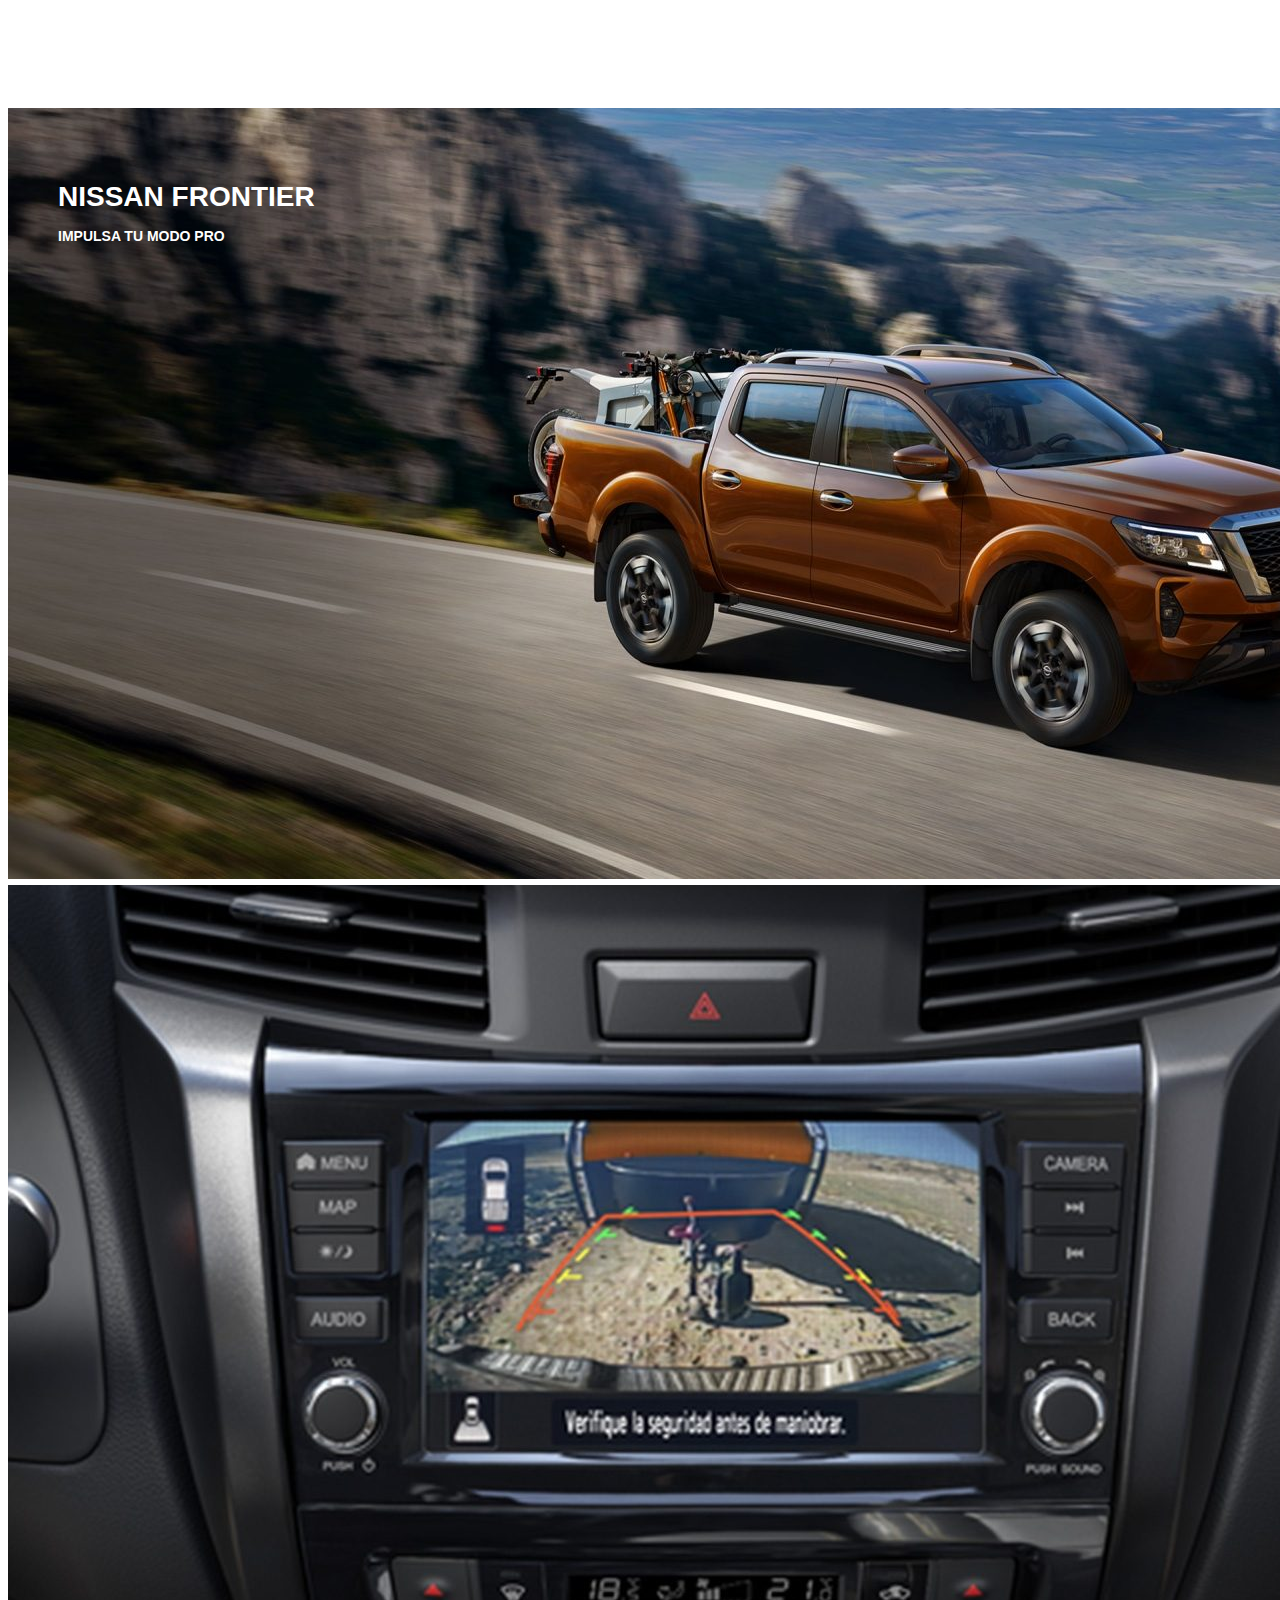
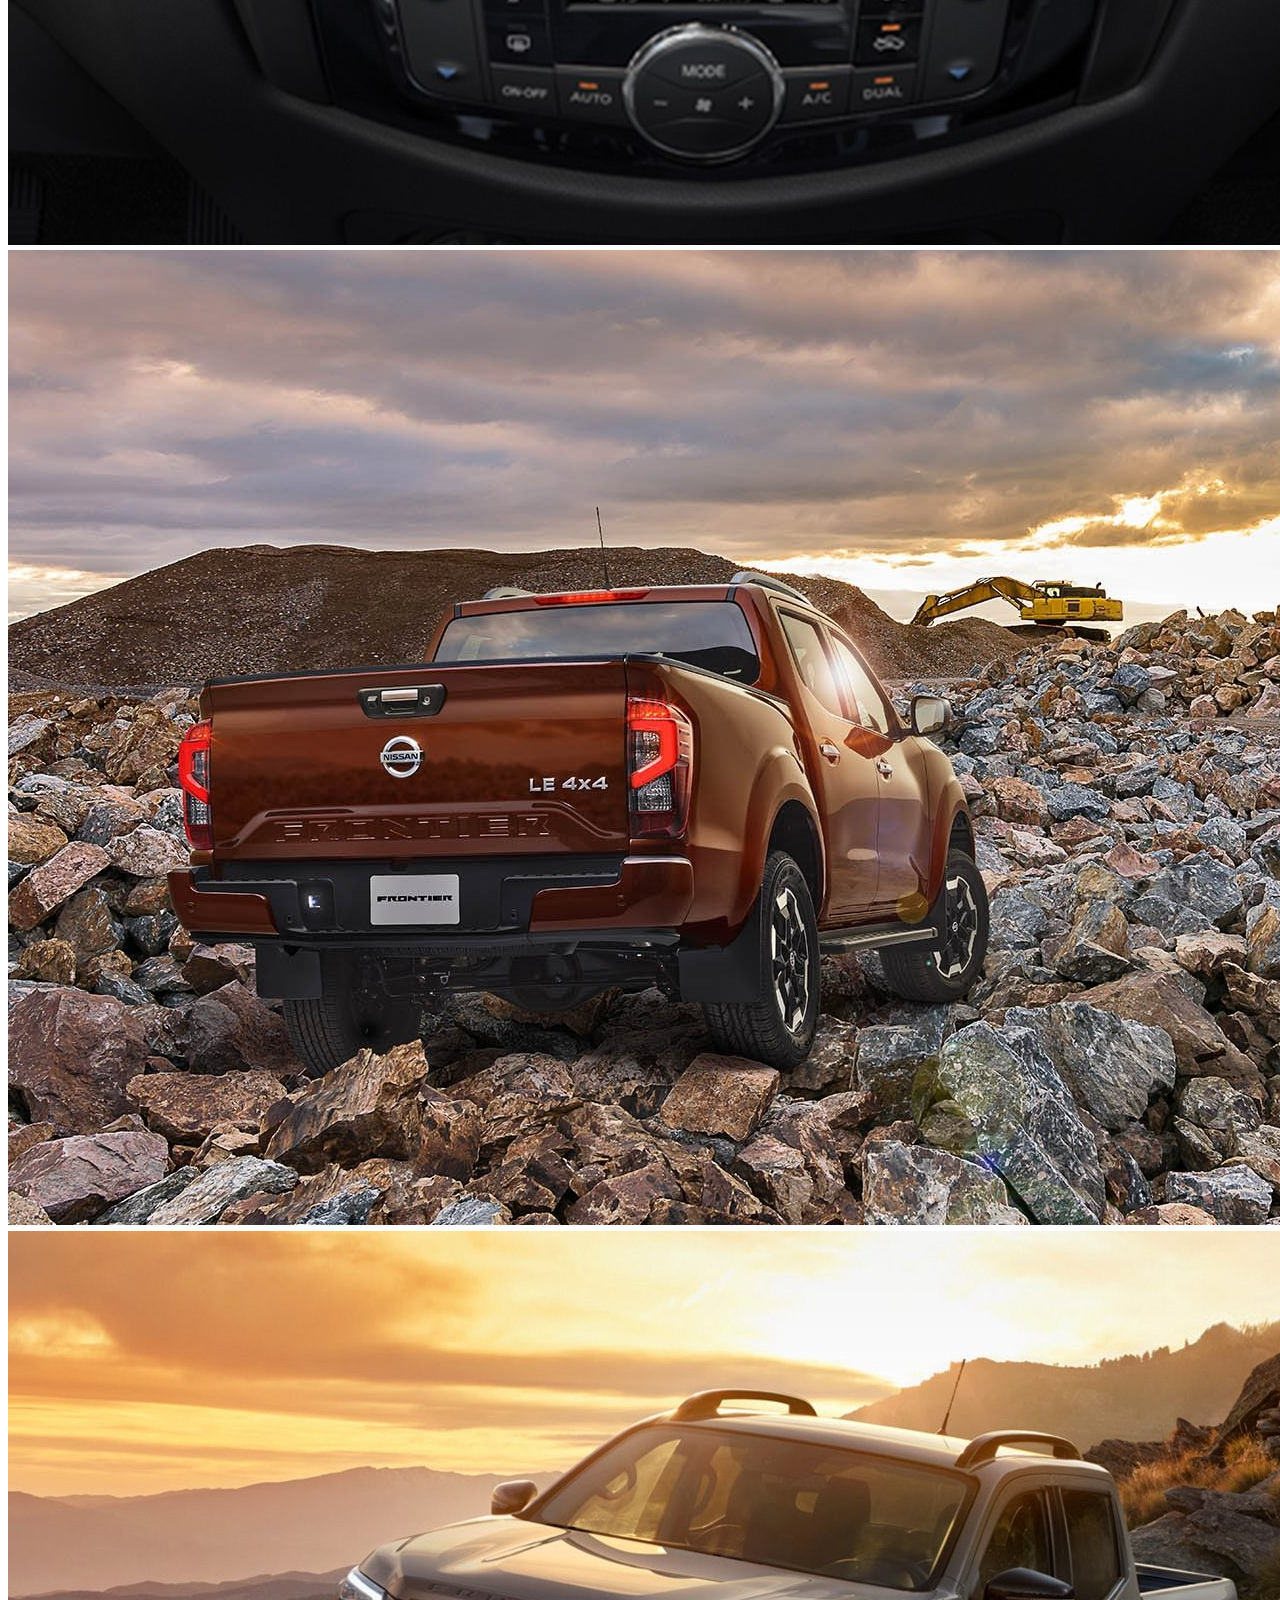
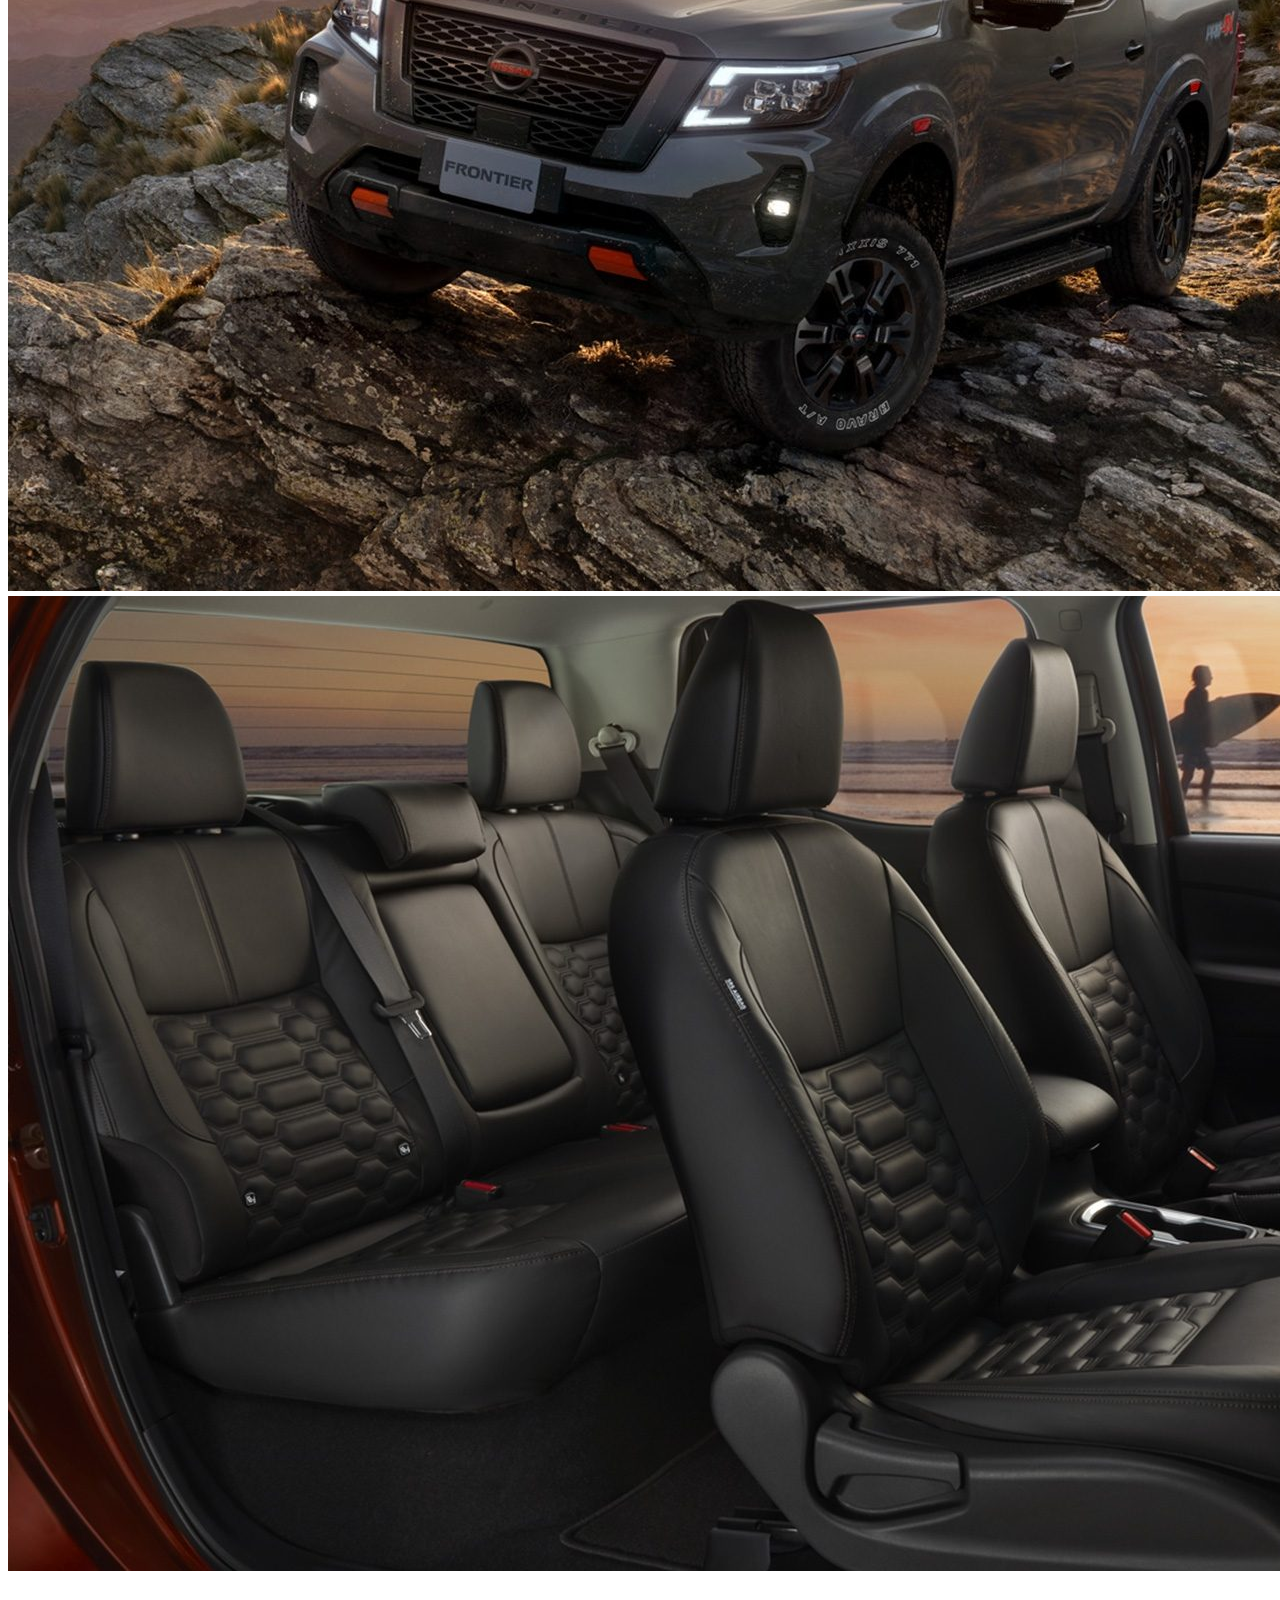
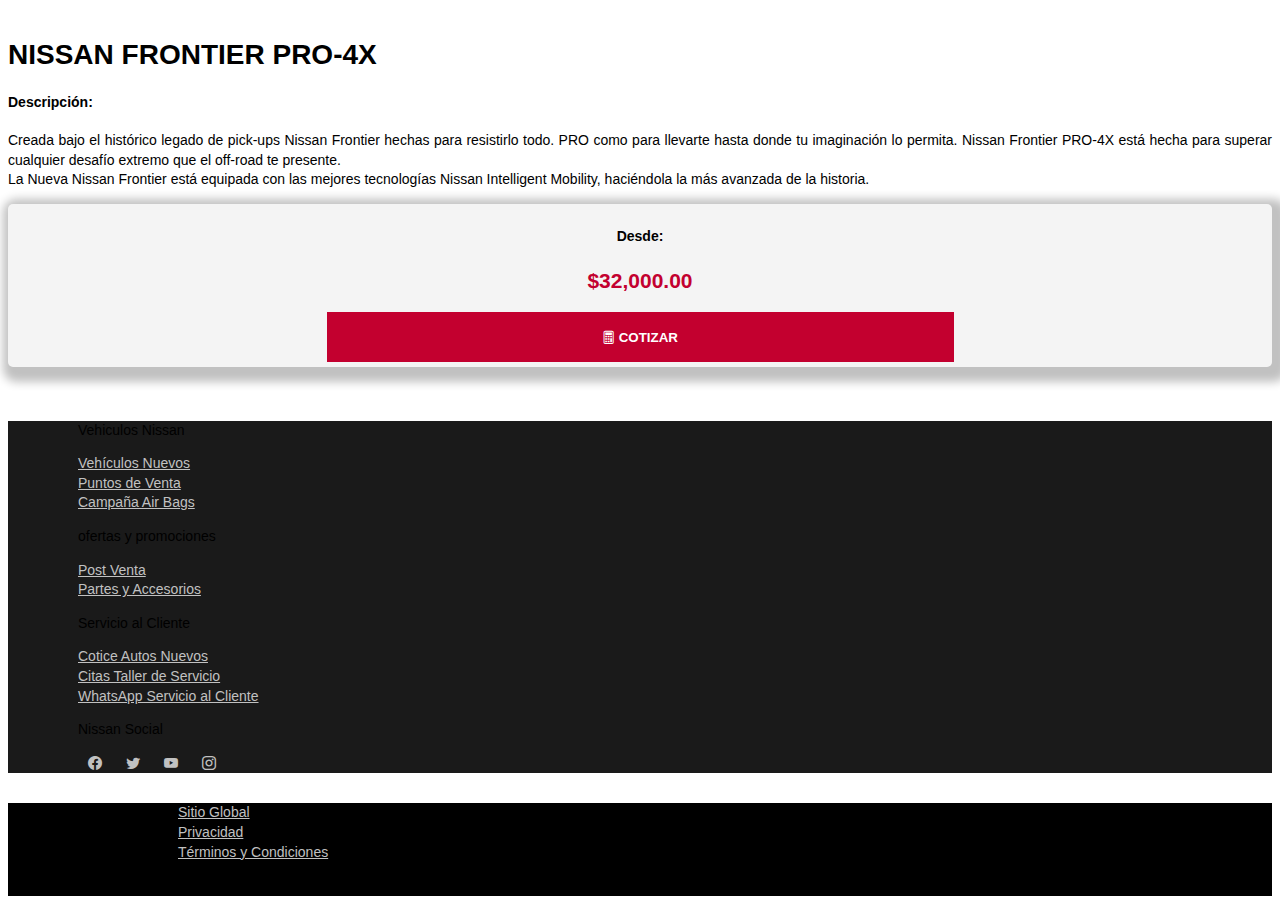
==== detalle.html @ 0bf2ce56 "actualizar diseño" ====
<!DOCTYPE html>
<html lang="en">
<head>
    <meta charset="UTF-8">
    <meta http-equiv="X-UA-Compatible" content="IE=edge">
    <meta name="viewport" content="width=device-width, initial-scale=1.0">
    <!--AGREGANDO BOOTSTRAP 5.2-->
    <link href="https://cdn.jsdelivr.net/npm/bootstrap@5.2.0/dist/css/bootstrap.min.css" rel="stylesheet" integrity="sha384-gH2yIJqKdNHPEq0n4Mqa/HGKIhSkIHeL5AyhkYV8i59U5AR6csBvApHHNl/vI1Bx" crossorigin="anonymous">
    <script src="https://cdn.jsdelivr.net/npm/@popperjs/core@2.11.5/dist/umd/popper.min.js" integrity="sha384-Xe+8cL9oJa6tN/veChSP7q+mnSPaj5Bcu9mPX5F5xIGE0DVittaqT5lorf0EI7Vk" crossorigin="anonymous"></script>
    <script src="https://cdn.jsdelivr.net/npm/bootstrap@5.2.0/dist/js/bootstrap.min.js" integrity="sha384-ODmDIVzN+pFdexxHEHFBQH3/9/vQ9uori45z4JjnFsRydbmQbmL5t1tQ0culUzyK" crossorigin="anonymous"></script>    
    <!--AGREGANDO REFERENCIA A LOS ÍCONOS DE BOOTSTRAP-->
    <link rel="stylesheet" href="https://cdn.jsdelivr.net/npm/bootstrap-icons@1.9.1/font/bootstrap-icons.css">
    <!--AGREGANDO REFERENCIA AL CSS INTERNO-->
    <link rel="stylesheet" href="styles/style.css">
    <!-- TÍTULO DE LA PÁGINA-->
    <title>Venta de Vehículos</title>
</head>
<body>
    <!--NAVBAR VA AQUÍ-->

    <!--INICIO PAGINA DETALLE-->
    <div class="container">
        <div class="imagen">
            <div class="">
                <div class="img-contenedor">
                <img src="img/item/nissan-1.jpg" class="img-fluid">
                    <div class="texto-encima"><h1>NISSAN FRONTIER</h1></div>
                    <div class="sub-texto-encima"><h4></h4><strong>IMPULSA TU MODO PRO</strong></div>            
                </div>
                <div class="row thumbnail">
                    <div class="col-xl-3 col-md-4 col-sm-12">
                        <img src="img/item/nissan-2.jpg"
                             class="img-fluid">
                    </div>
                    <div class="col-xl-3 col-md-4 col-sm-12">
                        <img src="img/item/nissan-3.jpg"
                             class="img-fluid">
                    </div>
                    <div class="col-xl-3 col-md-4 col-sm-12">
                        <img src="img/item/nissan-4.jpg"
                             class="img-fluid">
                    </div>
                    <div class="col-xl-3 col-md-4 col-sm-12">
                        <img src="img/item/nissan-5.jpg"
                             class="img-fluid">
                    </div>
                </div>
            </div>
        </div>
        <br>
        <br>
        <div class="row">
            <div class="descripcion col-md-9 col-sm-12">
                <h1>NISSAN FRONTIER PRO-4X</h1>
                <h4>Descripción:</h4>
                <p>Creada bajo el histórico legado de pick-ups Nissan Frontier hechas para resistirlo todo. PRO como para llevarte hasta donde 
                    tu imaginación lo permita. Nissan Frontier PRO-4X está hecha para superar cualquier desafío extremo que el off-road te presente.
                    <br>
                    La Nueva Nissan Frontier está equipada con las mejores tecnologías Nissan Intelligent Mobility, haciéndola la más avanzada de la historia.
                </p>
            </div>
            <div class="precio col-md-3 col-sm-12">
                <div class="card">
                    <h4>Desde:</h4>
                    <h2><strong>$32,000.00</strong></h2>
                    <div class="cotizar">
                        <button>
                            <i class="bi bi-calculator"></i>
                            <strong><a href="">COTIZAR</a> </strong>                            
                        </button>
                        
                    </div>
                </div>
            </div>
        </div>  
        <br>
        <br>  



















    </div>   
    <!--FIN PAGINA DETALLE-->


      <!-- FOOTER VA AQUI -->
      <div class="container-fluid text-white footer">
        <div class="row pt-3 sub-footer text-center">
          <!-- vehiculos nissan -->
          <div class="col-xs-12 col-md-6 col-lg-3">
            <p class="h5 mb-4 text-uppercase">Vehiculos Nissan</p>
            <div class="mb-3">
              <a href="#" class="text-decoration-none">Vehículos Nuevos</a>
            </div>
            <div class="mb-3">
              <a href="#" class="text-decoration-none">Puntos de Venta</a>
            </div>
            <div class="mb-3">
              <a href="#" class="text-decoration-none">Campaña Air Bags</a>
            </div>
          </div>
          <!-- ofertas y promociones -->
          <div class="col-xs-12 col-md-6 col-lg-3">
            <p class="h5 mb-4 text-uppercase">ofertas y promociones</p>
            <div class="mb-3">
              <a href="#" class="text-decoration-none">Post Venta</a>
            </div>
            <div class="mb-3">
              <a href="#" class="text-decoration-none">Partes y Accesorios</a>
            </div>
          </div>
          <!-- servicio al cliente -->
          <div class="col-xs-12 col-md-6 col-lg-3">
            <p class="h5 mb-4 text-uppercase">Servicio al Cliente</p>
            <div class="mb-3">
              <a href="#" class="text-decoration-none">Cotice Autos Nuevos</a>
            </div>
            <div class="mb-3">
              <a href="#" class="text-decoration-none">Citas Taller de Servicio</a>
            </div>
            <div class="mb-3">
              <a href="#" class="text-decoration-none">WhatsApp Servicio al Cliente</a>
            </div>
          </div>
          <!-- nissan social -->
          <div class="col-xs-12 col-md-6 col-lg-3">
            <p class="h5 mb-4 text-uppercase">Nissan Social</p>
            <div class="icons">
              <a href="#" class="bi bi-facebook"></a>
              <a href="#" class="bi bi-twitter"></a>
              <a href="#" class="bi bi-youtube"></a>
              <a href="#" class="bi bi-instagram"></a>
            </div>
          </div>
        </div>
        <!-- final negro del footer -->
        <div class="sp-footer pt-3">
          <div class="row">
            <div class="col-xs-12 col-md-6">
              <a href="#" class="text-start text-decoration-none">Sitio Global</a>
            </div>
              <div class="col-xs-12 col-md-3 col-lg-2">
                <a href="#" class="text-decoration-none">Privacidad</a>
              </div>
              <div class="col-xs-12 col-md-3 col-lg-2">
                <a href="#" class="text-decoration-none">Términos y Condiciones</a>
              </div>
              <div class="col-xs-12 col-md-3 col-lg-2">
                <p class="copyright-text">© Nissan 2022</p>
              </div>
          </div>
        </div>
      </div>
</body>
</html>
---- styles/style.css ----
*,*:before,*:after {
	box-sizing: border-box;
}

:after {
	content: "";
}

body {
  padding: 100px 0 0 0;
	font-family: 'Montserrat', sans-serif;
	font-size: 14px;
  line-height:1.4;
	display: flex;
	flex-direction: column;
	min-height: 100vh;
}

nav {
    float: left;
	position: relative;
	top: 0;
    left: 0;
	background: transparent;
}

nav ul {
    list-style: none;
	text-align: center;
}

nav ul li {
	position: relative;
    width: 70px;
    cursor: pointer;
	background: #eeeeee;
    color: #c3002f;
	text-transform: uppercase;
	transition:all .4s ease-out;
}

nav ul li:after {
	position: absolute;
	background: #c3002f;
	color: white;
	top:0;
	left: 70px;
	width: 70px; height: 100%;
    opacity:.5;
    transform: perspective(400px) rotateY(90deg);
	transform-origin: 0 100%;
	transition:all .4s ease-out;
}

nav ul li:nth-child(1):after { 
	content: "Mensaje";
	line-height: 88px;
}
nav ul li:nth-child(2):after { 
	content: "Cotice";
	line-height: 88px;
}
nav ul li:nth-child(3):after { 
	content: "Soporte";
	line-height: 85px;
}
nav ul li:nth-child(4):after { 
	content: "Video";
	line-height: 70px;
}

nav ul li:hover {
	transform: translateX(-70px);
}

nav ul li:hover:after {
  opacity: 1;
	transform: perspective(400px) rotateY(0deg) scale(1) ;
}


nav ul li > div {
	display: inline-block;
	padding: 25px 0;
	background: transparent;
}

nav ul li div { position: relative; }

.menuflotante{
    padding-left: 0;
}

/* Footer */

a {
	color: #C1C1C1;
}

a:hover {
	text-decoration: underline !important;
	color: white;
}

.footer {
	margin-top: auto;
	padding-left: 0;
	padding-right: 0;
}

.sub-footer {
	background-color: #1A1A1A;
	padding-left: 70px;
	padding-right: 70px;
	margin: auto;
}

.sp-footer {
	background-color: black;
	padding-left: 170px;
	padding-right: 70px;
	margin: 0px;
}

.bi-facebook, .bi-twitter, .bi-youtube, .bi-instagram {
	margin: 0 10px;
}

.icons {
	margin-bottom: 30px;
}

.carousel-mail{
	width: 100%;
}

.slide{
	width: 100%;
}

.imgCarousel{
	width: 100%;
	height: 750px;
}

.miniatura{
	width: 100px !important;
}
.img-fluid{
	
}

.img-contenedor{
    position: relative;
    display: inline-block;
    text-align: left;
}
.texto-encima{
    position: absolute;
	color: #fff;
    top: 50px;
    left: 50px;
}

.sub-texto-encima{
	position: absolute;
	color: #fff;
    top: 100px;
    left: 50px;
}

p{
	text-align: justify;
}

.precio{
	
	text-align: center;
}

.card{
	padding: 5px;
	width: 100%;
	height: 100%;
	border: #f4f4f4 2px;
	border-radius: 5px;
	text-align: center;
	background-color: #f4f4f4;
	box-shadow: 5px 5px 10px 10px #C1C1C1;
}

.card h2{
	color: #c3002f;
}

.card button{
	width: 50%;
	height: 50px;
	border: none;
	background-color: #c3002f;
	color: #fff;
}
.cotizar{
	text-align: center;
}

.card button:hover{
	background-color: #c3002edf;
	text-decoration: none;
	box-shadow: 7px  #c3002f;
	
}

.cotizar a{
	color: #fff;
	text-decoration: none;
}
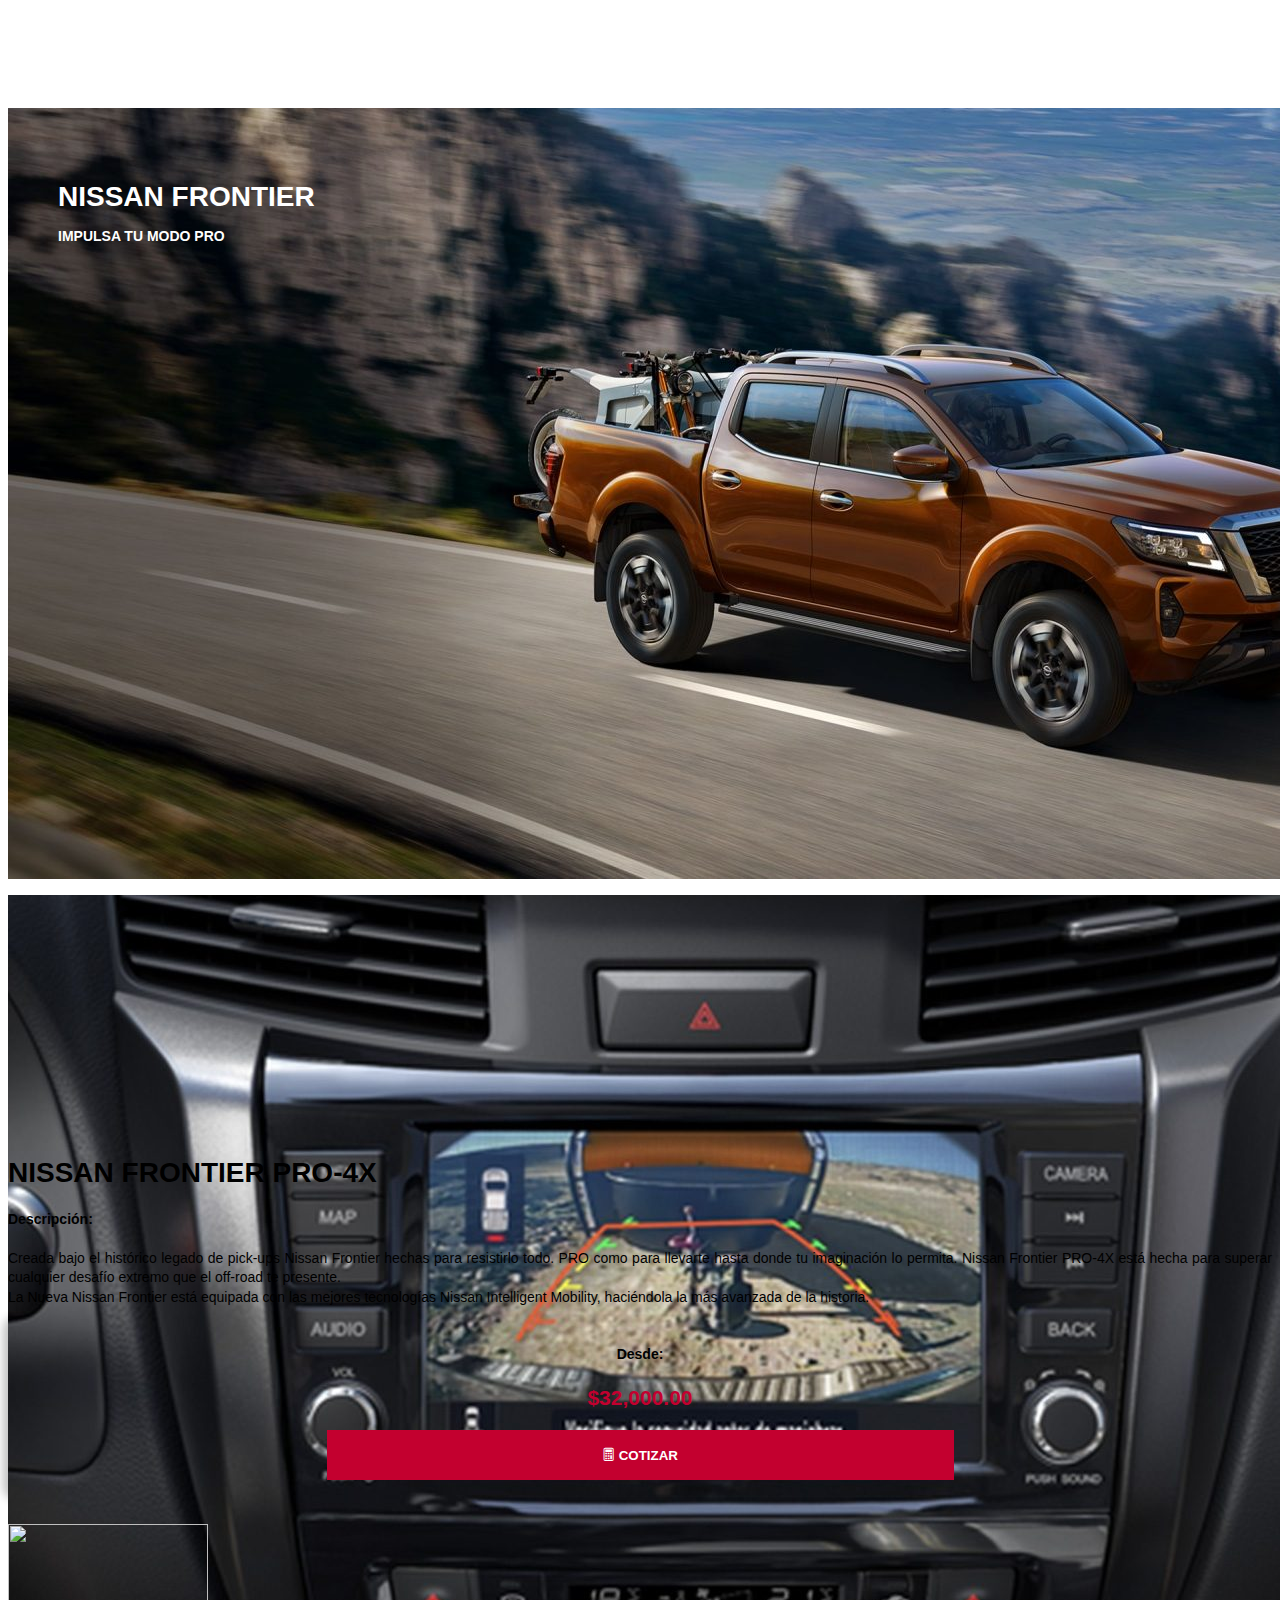
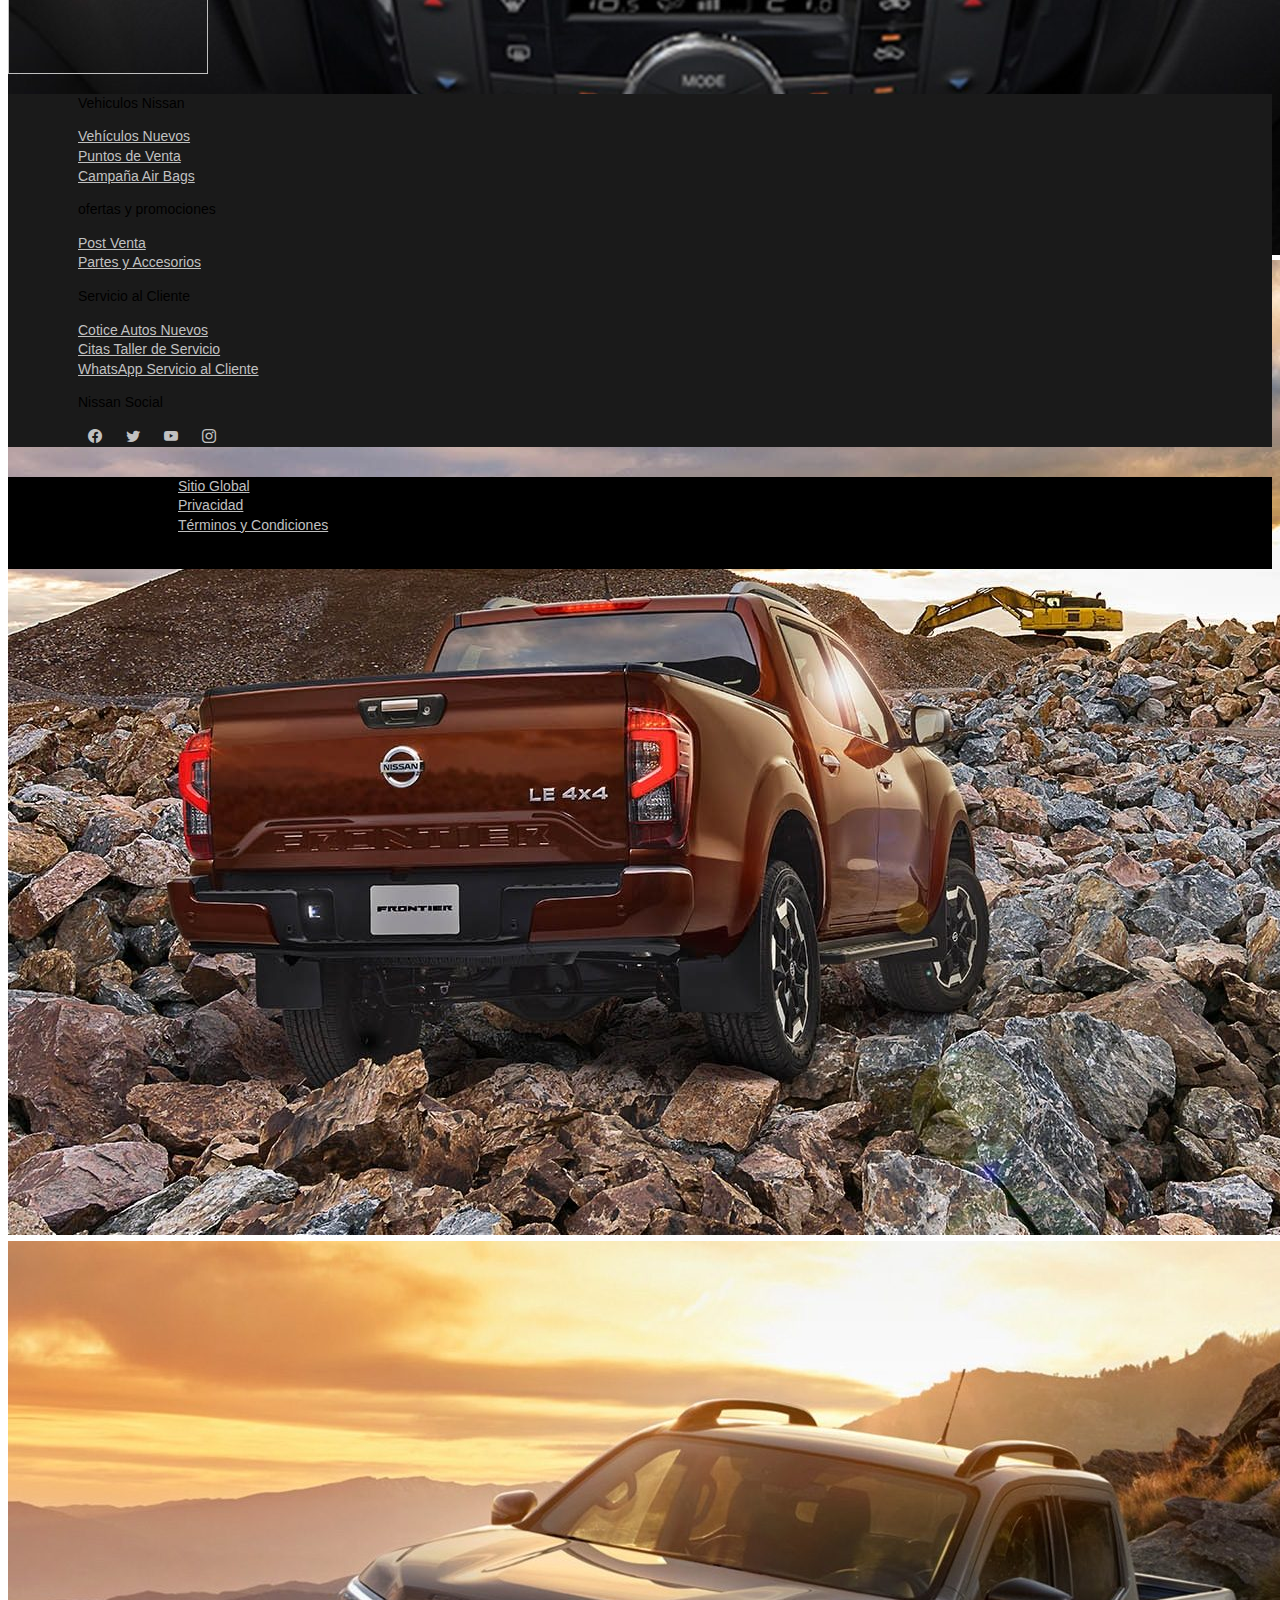
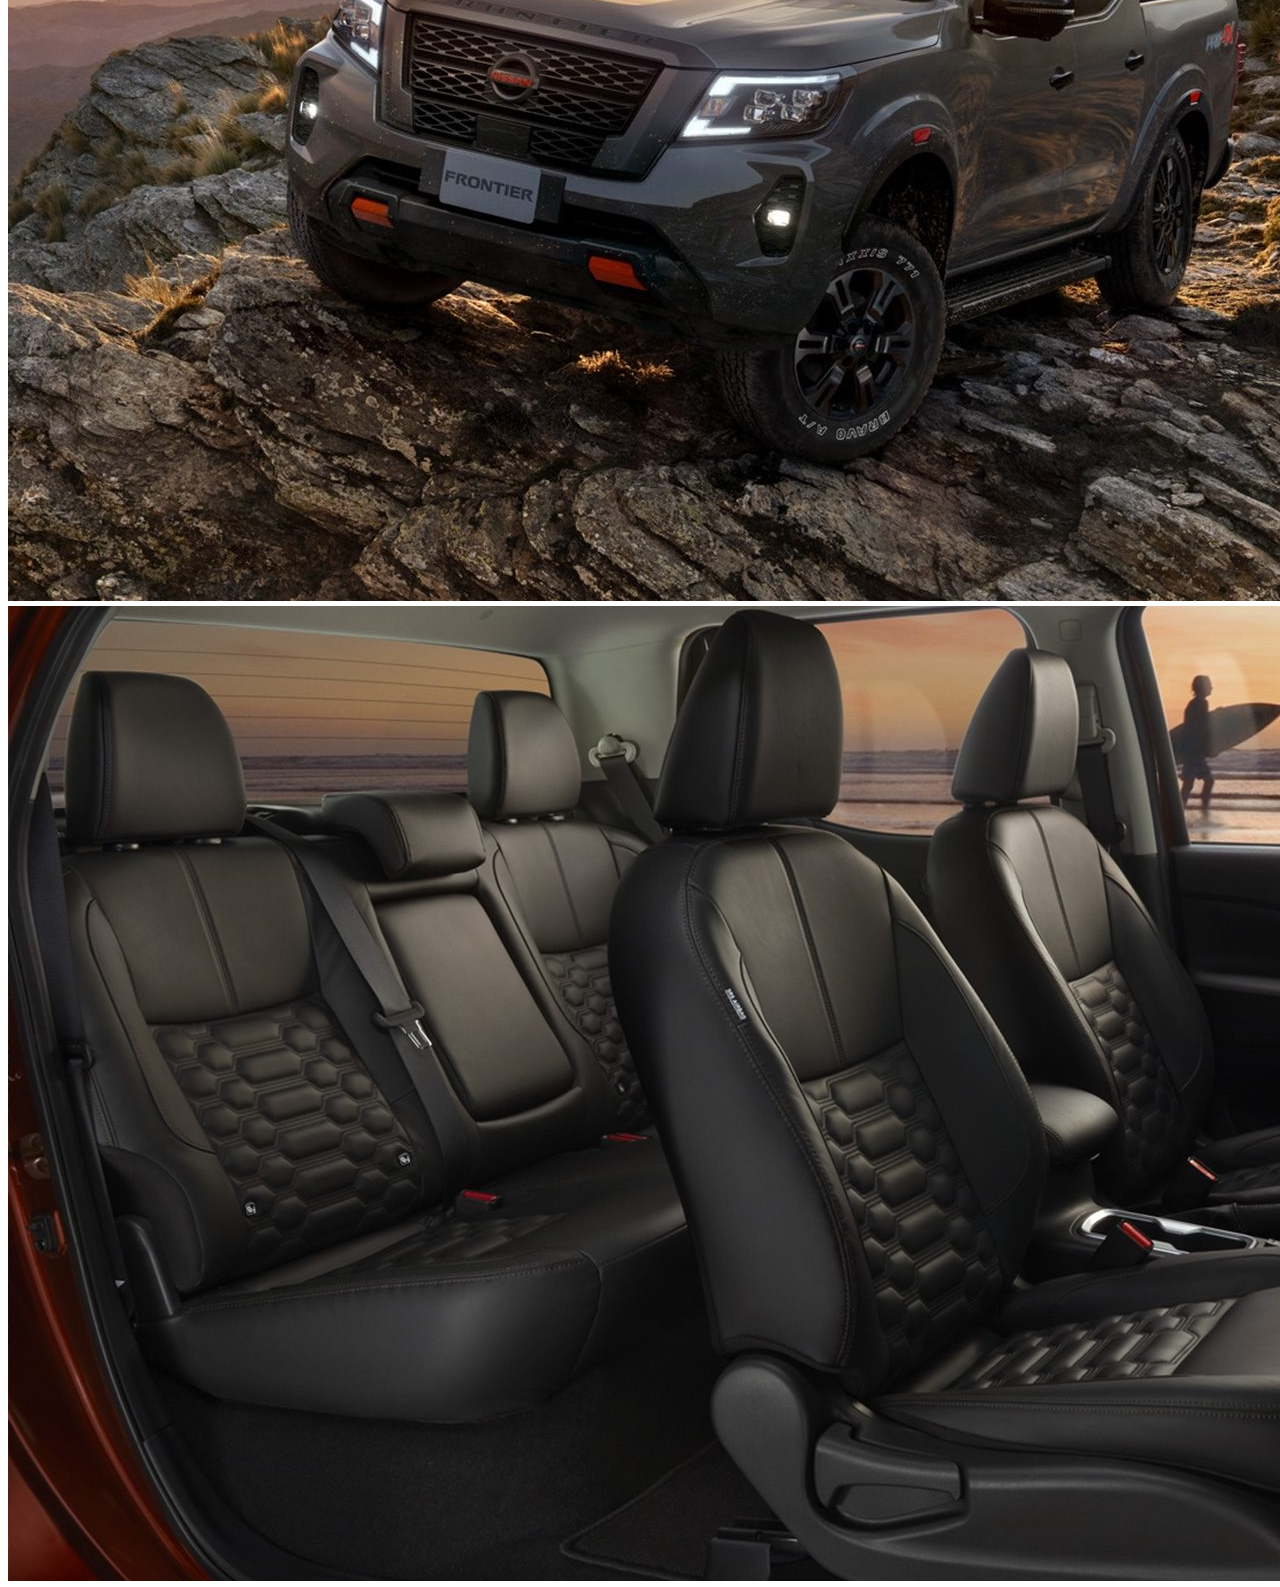
==== commit d54bb0e5: "agregar estilos" ====
--- a/detalle.html
+++ b/detalle.html
@@ -13,7 +13,7 @@
     <!--AGREGANDO REFERENCIA AL CSS INTERNO-->
     <link rel="stylesheet" href="styles/style.css">
     <!-- TÍTULO DE LA PÁGINA-->
-    <title>Venta de Vehículos</title>
+    <title>NISSAN FRONTIER PRO</title>
 </head>
 <body>
     <!--NAVBAR VA AQUÍ-->
@@ -23,26 +23,22 @@
         <div class="imagen">
             <div class="">
                 <div class="img-contenedor">
-                <img src="img/item/nissan-1.jpg" class="img-fluid">
+                <img id="imgPrin" src="img/item/nissan-1.jpg" class="img-fluid">
                     <div class="texto-encima"><h1>NISSAN FRONTIER</h1></div>
                     <div class="sub-texto-encima"><h4></h4><strong>IMPULSA TU MODO PRO</strong></div>            
                 </div>
                 <div class="row thumbnail">
-                    <div class="col-xl-3 col-md-4 col-sm-12">
-                        <img src="img/item/nissan-2.jpg"
-                             class="img-fluid">
+                    <div class="col-xl-3 col-md-4 col-sm-12 ">
+                        <img src="img/item/nissan-2.jpg" class="img-fluid imgSec" >
                     </div>
-                    <div class="col-xl-3 col-md-4 col-sm-12">
-                        <img src="img/item/nissan-3.jpg"
-                             class="img-fluid">
+                    <div class="col-xl-3 col-md-4 col-sm-12 ">
+                        <img src="img/item/nissan-3.jpg" class="img-fluid imgSec">
                     </div>
-                    <div class="col-xl-3 col-md-4 col-sm-12">
-                        <img src="img/item/nissan-4.jpg"
-                             class="img-fluid">
+                    <div class="col-xl-3 col-md-4 col-sm-12 ">
+                        <img src="img/item/nissan-4.jpg" class="img-fluid imgSec">
                     </div>
-                    <div class="col-xl-3 col-md-4 col-sm-12">
-                        <img src="img/item/nissan-5.jpg"
-                             class="img-fluid">
+                    <div class="col-xl-3 col-md-4 col-sm-12 ">
+                        <img src="img/item/nissan-5.jpg" class="img-fluid imgSec">
                     </div>
                 </div>
             </div>
@@ -76,6 +72,18 @@
         <br>
         <br>  
 
+        <div>
+          <img height="150px" width="200px" src="https://images.unsplash.com/photo-1653398597887-5005619e8cdc?ixlib=rb-1.2.1&raw_url=true&q=80&fm=jpg&crop=entropy&cs=tinysrgb&ixid=MnwxMjA3fDB8MHxwaG90by1wYWdlfHx8fGVufDB8fHx8&auto=format&fit=crop&w=774" alt="" class="home">
+        </div>
+      <script src="https://code.jquery.com/jquery-3.1.0.js"></script>
+      <script  type='text/javascript'>
+      $(document).ready(function(){
+          $(".home").hover(
+              function() {$(this).attr("src","https://images.unsplash.com/photo-1653398597364-c63c01f261cc?crop=entropy&cs=tinysrgb&fm=jpg&ixlib=rb-1.2.1&q=80&raw_url=true&ixid=MnwxMjA3fDB8MHxwaG90by1wYWdlfHx8fGVufDB8fHx8&auto=format&fit=crop&w=774");},
+              function() {$(this).attr("src","https://images.unsplash.com/photo-1653398597887-5005619e8cdc?ixlib=rb-1.2.1&raw_url=true&q=80&fm=jpg&crop=entropy&cs=tinysrgb&ixid=MnwxMjA3fDB8MHxwaG90by1wYWdlfHx8fGVufDB8fHx8&auto=format&fit=crop&w=774");
+          });
+      });
+      </script>
 
 
 
--- a/styles/style.css
+++ b/styles/style.css
@@ -216,3 +216,20 @@
 	text-decoration: none;
 }
 
+.card:hover{
+	background-color: #f4f4f4;
+	box-shadow: 3px 3px 10px 10px #C1C1C1;
+}
+
+.thumbnail{
+	margin-top: 10px;
+}
+
+.imgSec:hover{
+	border: #c3002f solid 2px;
+	box-shadow: 0px 0px 2px 2px #c3002f;	
+}
+
+.thumbnail{
+	height: 200px;
+}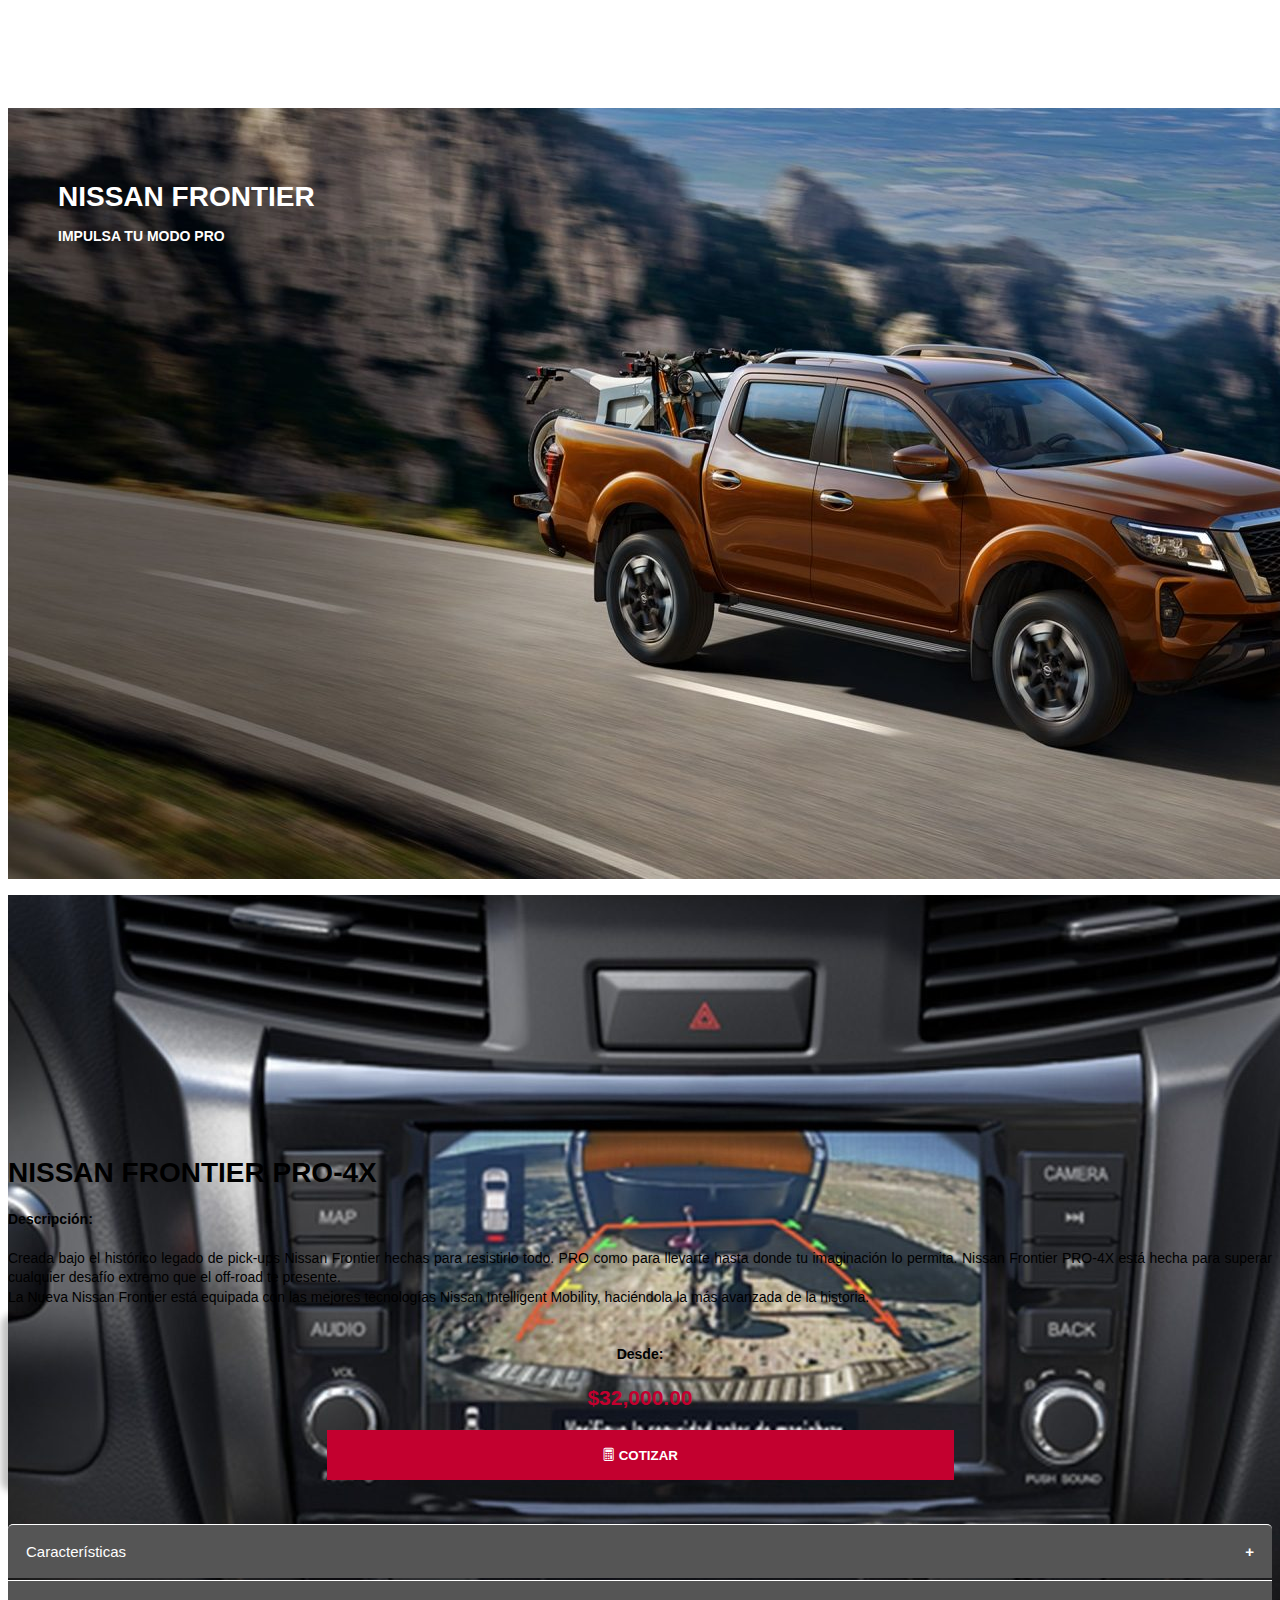
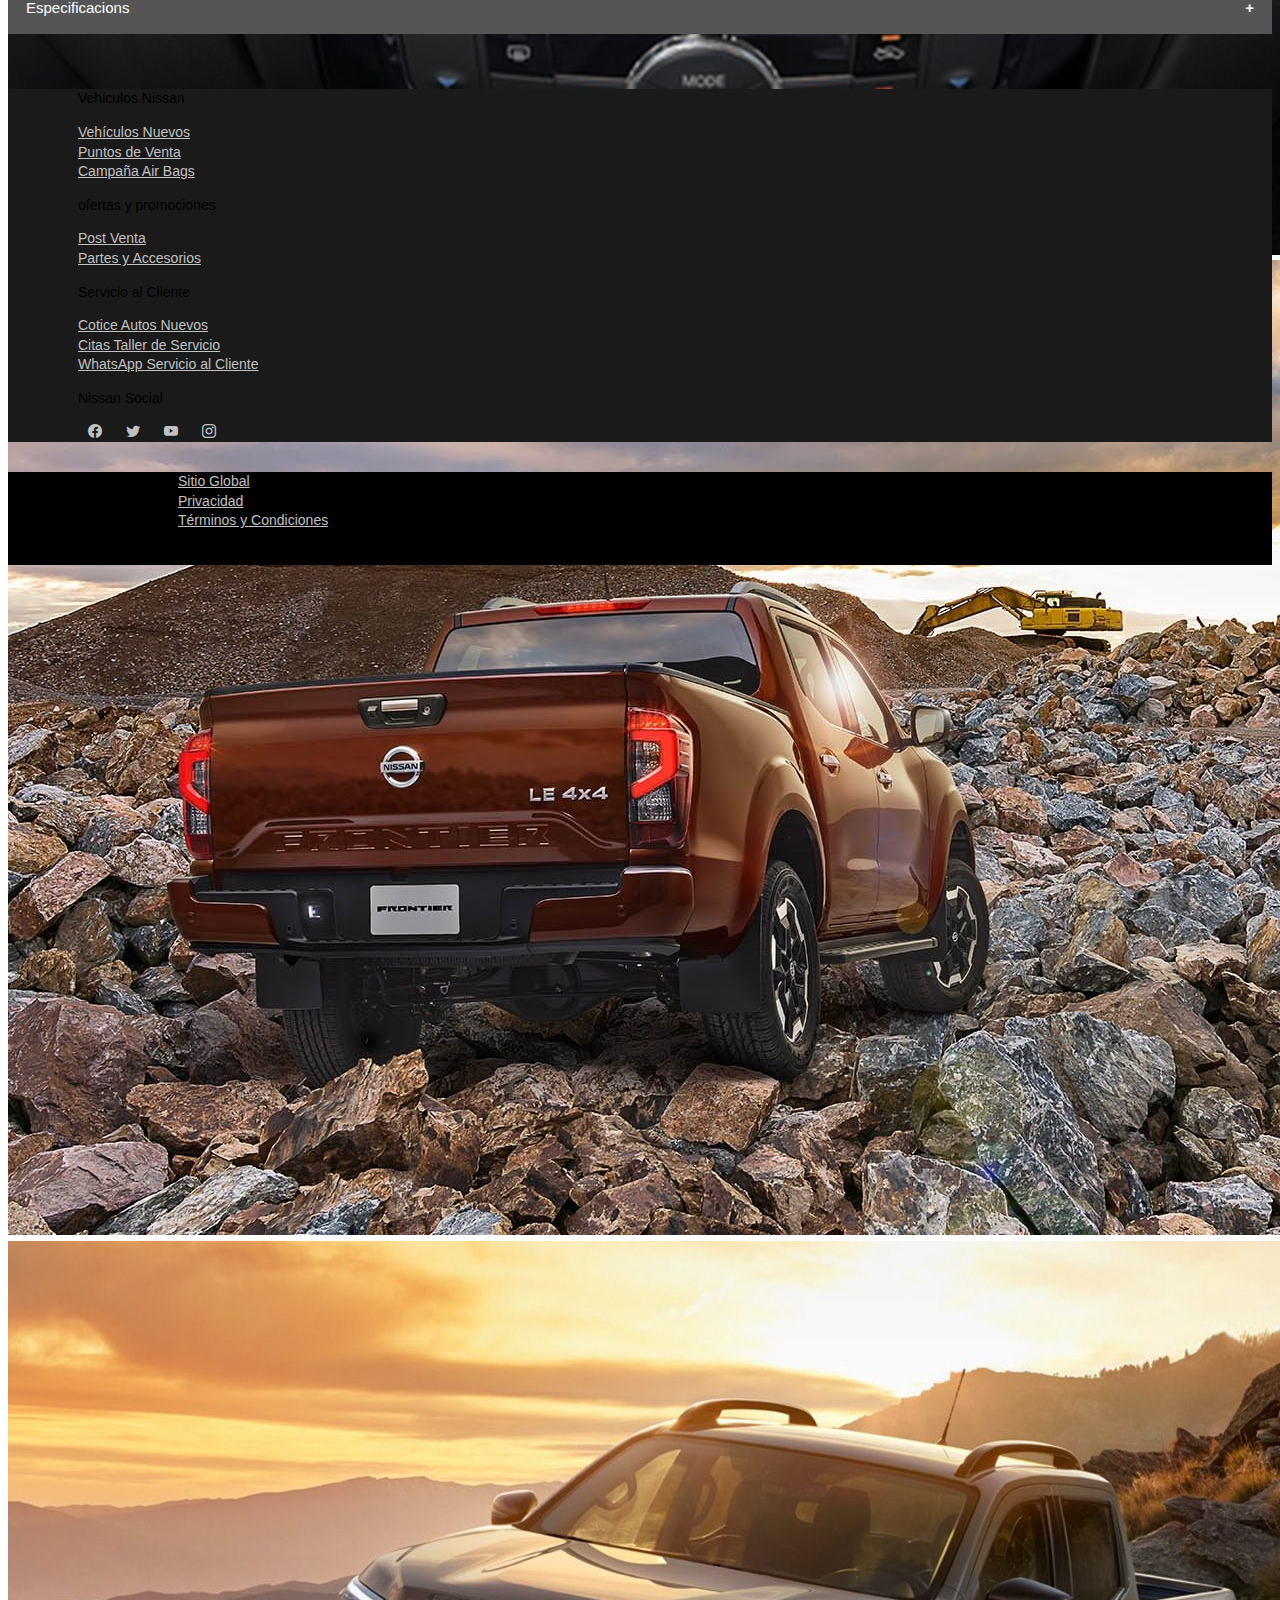
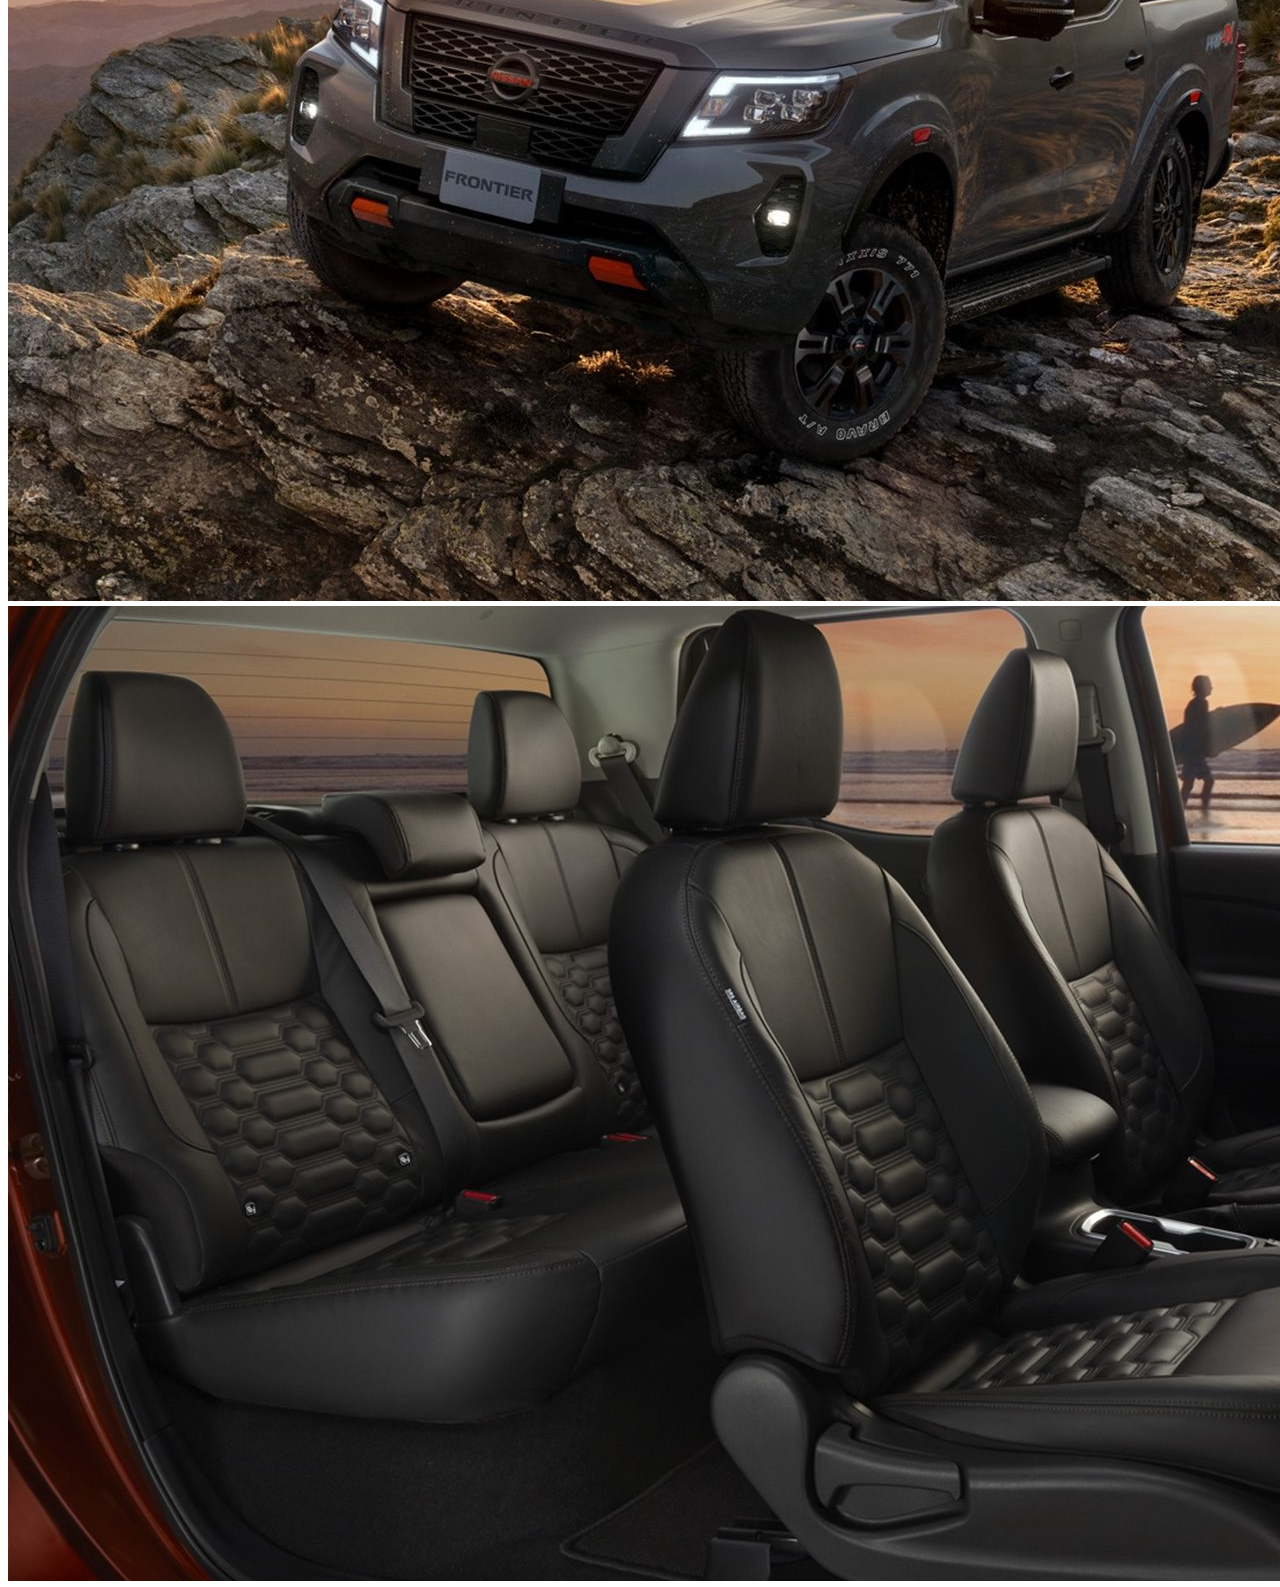
==== commit 4180827e: "version final 1-pendiente cambiar imagenes dinámicamente" ====
--- a/detalle.html
+++ b/detalle.html
@@ -20,58 +20,215 @@
 
     <!--INICIO PAGINA DETALLE-->
     <div class="container">
-        <div class="imagen">
+
+        <div class="seccionImg">
             <div class="">
-                <div class="img-contenedor">
-                <img id="imgPrin" src="img/item/nissan-1.jpg" class="img-fluid">
-                    <div class="texto-encima"><h1>NISSAN FRONTIER</h1></div>
-                    <div class="sub-texto-encima"><h4></h4><strong>IMPULSA TU MODO PRO</strong></div>            
+                
+                    <div class="img-contenedor">
+                    <img id="imgPrin" src="img/item/nissan-1.jpg" class="img-fluid">
+                        <div class="texto-encima"><h1>NISSAN FRONTIER</h1></div>
+                        <div class="sub-texto-encima"><h4></h4><strong>IMPULSA TU MODO PRO</strong></div>            
+                    </div>
+                    <div class="row thumbnail">
+                        <div class="col-md-3 col-sm-12 ">
+                            <img src="img/item/nissan-2.jpg" class="img-fluid imgSec" >
+                        </div>
+                        <div class="col-md-3 col-sm-12 ">
+                            <img src="img/item/nissan-3.jpg" class="img-fluid imgSec">
+                        </div>
+                        <div class="col-md-3 col-sm-12 ">
+                            <img src="img/item/nissan-4.jpg" class="img-fluid imgSec">
+                        </div>
+                        <div class="col-md-3 col-sm-12 ">
+                            <img src="img/item/nissan-5.jpg" class="img-fluid imgSec">
+                        </div>
+                    </div>
+                
+            </div>
+            <br>
+            <br>
+            <div class="row">
+                <div class="descripcion col-md-9 col-sm-12">
+                    <h1>NISSAN FRONTIER PRO-4X</h1>
+                    <h4>Descripción:</h4>
+                    <p>Creada bajo el histórico legado de pick-ups Nissan Frontier hechas para resistirlo todo. PRO como para llevarte hasta donde 
+                        tu imaginación lo permita. Nissan Frontier PRO-4X está hecha para superar cualquier desafío extremo que el off-road te presente.
+                        <br>
+                        La Nueva Nissan Frontier está equipada con las mejores tecnologías Nissan Intelligent Mobility, haciéndola la más avanzada de la historia.
+                    </p>
                 </div>
-                <div class="row thumbnail">
-                    <div class="col-xl-3 col-md-4 col-sm-12 ">
-                        <img src="img/item/nissan-2.jpg" class="img-fluid imgSec" >
-                    </div>
-                    <div class="col-xl-3 col-md-4 col-sm-12 ">
-                        <img src="img/item/nissan-3.jpg" class="img-fluid imgSec">
-                    </div>
-                    <div class="col-xl-3 col-md-4 col-sm-12 ">
-                        <img src="img/item/nissan-4.jpg" class="img-fluid imgSec">
-                    </div>
-                    <div class="col-xl-3 col-md-4 col-sm-12 ">
-                        <img src="img/item/nissan-5.jpg" class="img-fluid imgSec">
+                <div class="precio col-md-3 col-sm-12">
+                    <div class="card">
+                        <h4>Desde:</h4>
+                        <h2><strong>$32,000.00</strong></h2>
+                        <div class="cotizar">
+                            <button>
+                                <i class="bi bi-calculator"></i>
+                                <strong><a href="">COTIZAR</a> </strong>                            
+                            </button>
+                            
+                        </div>
                     </div>
                 </div>
-            </div>
-        </div>
-        <br>
-        <br>
-        <div class="row">
-            <div class="descripcion col-md-9 col-sm-12">
-                <h1>NISSAN FRONTIER PRO-4X</h1>
-                <h4>Descripción:</h4>
-                <p>Creada bajo el histórico legado de pick-ups Nissan Frontier hechas para resistirlo todo. PRO como para llevarte hasta donde 
-                    tu imaginación lo permita. Nissan Frontier PRO-4X está hecha para superar cualquier desafío extremo que el off-road te presente.
-                    <br>
-                    La Nueva Nissan Frontier está equipada con las mejores tecnologías Nissan Intelligent Mobility, haciéndola la más avanzada de la historia.
-                </p>
-            </div>
-            <div class="precio col-md-3 col-sm-12">
-                <div class="card">
-                    <h4>Desde:</h4>
-                    <h2><strong>$32,000.00</strong></h2>
-                    <div class="cotizar">
-                        <button>
-                            <i class="bi bi-calculator"></i>
-                            <strong><a href="">COTIZAR</a> </strong>                            
-                        </button>
-                        
-                    </div>
-                </div>
-            </div>
-        </div>  
+            </div> 
+        </div> <!--FIN seccionImg-->
         <br>
         <br>  
-
+        <div class="seccionDetalle">
+            <div class="conten-acordion">
+                <div class="seccion-caracteristicas">
+                    <button class="accordion accord-firt">Características</button>
+                    <div class="panel">
+
+                        <div class="carac-desempeno">
+                            <div class="row">
+                                <div class="col-md-5 col-sm-12">
+                                    <h3>DESEMPEÑO</h3>
+                                    <div class="img-desempeno">
+                                        <img src="img/item/carac-desempeño.jpeg" alt="desempeño">
+                                    </div>
+                                </div>
+                                <div class="info-padre col-md-7 col-sm-12">
+                                    <div class="info-caract">
+                                        <h3>EVOLUCIONA TU CONFIANZA Y SEGURIDAD</h3>
+                                            <p>¡Ahorrá al máximo con su potente motor híbrido! La fuerza del motor de combustión combinado con su potente motor eléctrico te permiten 
+                                                llegar donde querás manteniendo su funcionamiento en más de un 60% el tiempo en modo eléctrico.
+                                            </p>
+                                    </div>
+                                </div>
+                            </div>
+                        </div><!--1-->
+
+                        <div class="carac-exterior">
+                            <div class="row">
+                                <div class="col-md-5 col-sm-12">
+                                    <h3>EXTERIOR</h3>
+                                    <div class="img-desempeno">
+                                        <img src="img/item/carac-exterior.jpeg" alt="desempeño">
+                                    </div>
+                                </div>
+                                <div class="info-padre col-md-7 col-sm-12">
+                                    <div class="info-caract">
+                                        <h3>EVOLUCIONA TU CONFIANZA Y SEGURIDAD</h3>
+                                            <p>¡Ahorrá al máximo con su potente motor híbrido! La fuerza del motor de combustión combinado con su potente motor eléctrico te permiten 
+                                                llegar donde querás manteniendo su funcionamiento en más de un 60% el tiempo en modo eléctrico.
+                                            </p>
+                                    </div>
+                                </div>
+                            </div>
+                        </div><!--2-->
+
+                        <div class="carac-interior">
+                            <div class="row">
+                                <div class="col-md-5 col-sm-12">
+                                    <h3>INTERIOR</h3>
+                                    <div class="img-desempeno">
+                                        <img src="img/item/carac-interior.jpeg" alt="desempeño">
+                                    </div>
+                                </div>
+                                <div class="info-padre col-md-7 col-sm-12">
+                                    <div class="info-caract">
+                                        <h3>EVOLUCIONA TU CONFIANZA Y SEGURIDAD</h3>
+                                            <p>¡Ahorrá al máximo con su potente motor híbrido! La fuerza del motor de combustión combinado con su potente motor eléctrico te permiten 
+                                                llegar donde querás manteniendo su funcionamiento en más de un 60% el tiempo en modo eléctrico.
+                                            </p>
+                                    </div>
+                                </div>
+                            </div>
+                        </div><!--3-->
+
+                        <div class="carac-seguridad">
+                            <div class="row">
+                                <div class="col-md-5 col-sm-12">
+                                    <h3>SEGURIDAD</h3>
+                                    <div class="img-desempeno">
+                                        <img src="img/item/carac-seguridad.jpeg" alt="desempeño">
+                                    </div>
+                                </div>
+                                <div class="info-padre col-md-7 col-sm-12">
+                                    <div class="info-caract">
+                                        <h3>EVOLUCIONA TU CONFIANZA Y SEGURIDAD</h3>
+                                            <p>¡Ahorrá al máximo con su potente motor híbrido! La fuerza del motor de combustión combinado con su potente motor eléctrico te permiten 
+                                                llegar donde querás manteniendo su funcionamiento en más de un 60% el tiempo en modo eléctrico.
+                                            </p>
+                                    </div>
+                                </div>
+                            </div>
+                        </div><!--4-->
+                    
+                    </div>
+                </div><!---->
+                
+                <div class="seccion-especificacions">
+                    <button class="accordion">Especificacions</button>
+                    <div class="panel">
+                        <div class="tabla-esp">
+                            <table>
+                                <tr>
+                                    <td><span>>  </span>MOTOR YD25 2.5 LITROS DIÉSEL</td>
+                                </tr>
+                                <tr>
+                                    <td><span>>  </span>TRANSMISIÓN MANUAL DE 6 VELOCIDADES</td>
+                                </tr>
+                                <tr>
+                                    <td><span>>  </span>TRANSMISIÓN AUTOMÁTICA DE 7 VELOCIDADES</td>
+                                </tr>
+                                <tr>
+                                    <td><span>>  </span>SHIFT-ON-THE-FLY 4X4</td>
+                                </tr>
+                                <tr>
+                                    <td><span>>  </span>MÁS SILENCIOSA Y CÓMODA</td>
+                                </tr>
+                                <tr>
+                                    <td><span>>  </span>TECNOLOGÍAS OFF-ROAD</td>
+                                </tr>
+                                <tr>
+                                    <td><span>>  </span>BLOQUEO DE DIFERENCIAL TRASERO</td>
+                                </tr>
+                                <tr>
+                                    <td><span>>  </span>DIFERENCIAL DE DESLIZAMIENTO LIMITADO (LSD)</td>
+                                </tr>
+                                <tr>
+                                    <td><span>>  </span>ASISTENTE DE ASCENSO EN PENDIENTES (HILL START ASSIST)</td>
+                                </tr>
+                                <tr>
+                                    <td><span>>  </span>CONTROL DE DESCENSO EN PENDIENTES (HILL DESCENT CONTROL)</td>
+                                </tr>
+
+                            </table>
+                        </div>
+                        
+                    
+                    </div>
+                </div><!---->
+               
+            </div>
+            <br>
+            <br>
+
+
+        </div><!--FIN seccionDetalle-->
+
+        <script>
+            var acc = document.getElementsByClassName("accordion");
+            var i;
+            
+            for (i = 0; i < acc.length; i++) {
+              acc[i].addEventListener("click", function() {
+                this.classList.toggle("active");
+                var panel = this.nextElementSibling;
+                if (panel.style.maxHeight) {
+                  panel.style.maxHeight = null;
+                } else {
+                  panel.style.maxHeight = panel.scrollHeight + "px";
+                } 
+              });
+            }
+        </script>
+
+
+
+<!-------------------------------------------------------------------------------------
         <div>
           <img height="150px" width="200px" src="https://images.unsplash.com/photo-1653398597887-5005619e8cdc?ixlib=rb-1.2.1&raw_url=true&q=80&fm=jpg&crop=entropy&cs=tinysrgb&ixid=MnwxMjA3fDB8MHxwaG90by1wYWdlfHx8fGVufDB8fHx8&auto=format&fit=crop&w=774" alt="" class="home">
         </div>
@@ -85,25 +242,9 @@
       });
       </script>
 
-
-
-
-
-
-
-
-
-
-
-
-
-
-
-
-
-
-    </div>   
-    <!--FIN PAGINA DETALLE-->
+---------->
+
+    </div> <!--FIN PAGINA DETALLE-->
 
 
       <!-- FOOTER VA AQUI -->
--- a/styles/style.css
+++ b/styles/style.css
@@ -146,9 +146,7 @@
 .miniatura{
 	width: 100px !important;
 }
-.img-fluid{
-	
-}
+
 
 .img-contenedor{
     position: relative;
@@ -186,7 +184,7 @@
 	border-radius: 5px;
 	text-align: center;
 	background-color: #f4f4f4;
-	box-shadow: 5px 5px 10px 10px #C1C1C1;
+	box-shadow: 0px 0px 7px 7px #C1C1C1;
 }
 
 .card h2{
@@ -207,7 +205,7 @@
 .card button:hover{
 	background-color: #c3002edf;
 	text-decoration: none;
-	box-shadow: 7px  #c3002f;
+	/*box-shadow: 0px 0px 1px 1px  #c3002f;*/
 	
 }
 
@@ -218,7 +216,7 @@
 
 .card:hover{
 	background-color: #f4f4f4;
-	box-shadow: 3px 3px 10px 10px #C1C1C1;
+	box-shadow: 1px 1px 10px 10px #C1C1C1;
 }
 
 .thumbnail{
@@ -226,10 +224,113 @@
 }
 
 .imgSec:hover{
-	border: #c3002f solid 2px;
+	border: #c3002f solid 1px;
 	box-shadow: 0px 0px 2px 2px #c3002f;	
+	cursor: pointer;
 }
 
 .thumbnail{
 	height: 200px;
-}+}
+
+/*Acordion*/
+.accordion {
+	background-color: #555;
+	color: #fff;
+	cursor: pointer;
+	padding: 18px;
+	width: 100%;
+	border: none;
+	text-align: left;
+	outline: none;
+	font-size: 15px;
+	transition: 0.4s;
+	border-top: 1px solid #fff;
+	
+  }
+  
+  .active, .accordion:hover {
+	background-color: #c3002f;
+	color: #fff;
+  }
+  
+  .accordion:after {
+	content: '\002B';
+	color: #777;
+	font-weight: bold;
+	float: right;
+	margin-left: 5px;
+	color: #fff;
+  }
+  
+  .active:after {
+	content: "\2212";
+	color: #fff;
+  }
+  
+  .panel {
+	padding: 0 18px;
+	background-color: white;
+	max-height: 0;
+	overflow: hidden;
+	transition: max-height 0.8s ease-out;
+  }
+
+  .accord-firt{
+	border-top-left-radius: 5px;
+	border-top-right-radius: 5px;
+  }
+
+  .panel img{
+	width: 100%;
+	border-radius: 10px;
+	margin: 5px;
+}
+
+.panel{
+	text-align: center;
+	padding: 1px;
+}
+.info-padre{
+	position: relative;
+}
+.info-caract{
+	position: absolute;
+	top: 50%;
+	left: 50%;
+	transform: translate(-50%, -50%);
+}
+
+.carac-desempeno, .carac-exterior, .carac-interior, .carac-seguridad{
+	padding: 10px;
+}
+
+.info-caract{
+	background-color: #efefef;
+	border-radius: 7px;
+	padding: 10px;
+	width: 80%;
+}
+
+.tabla-esp table {
+	border-collapse: collapse;
+	width: 100%;
+  }
+  
+.tabla-esp table th, td {
+	padding: 8px;
+	text-align: left;
+	border-bottom: 1px solid #c3002f;
+  }
+
+table td span{
+	color: #c3002f;
+	font-size: 20px;
+}
+
+.tabla-esp table tr:hover {
+	background-color: #fbf0f2;
+  }
+
+/*Fin Acordion*/
+
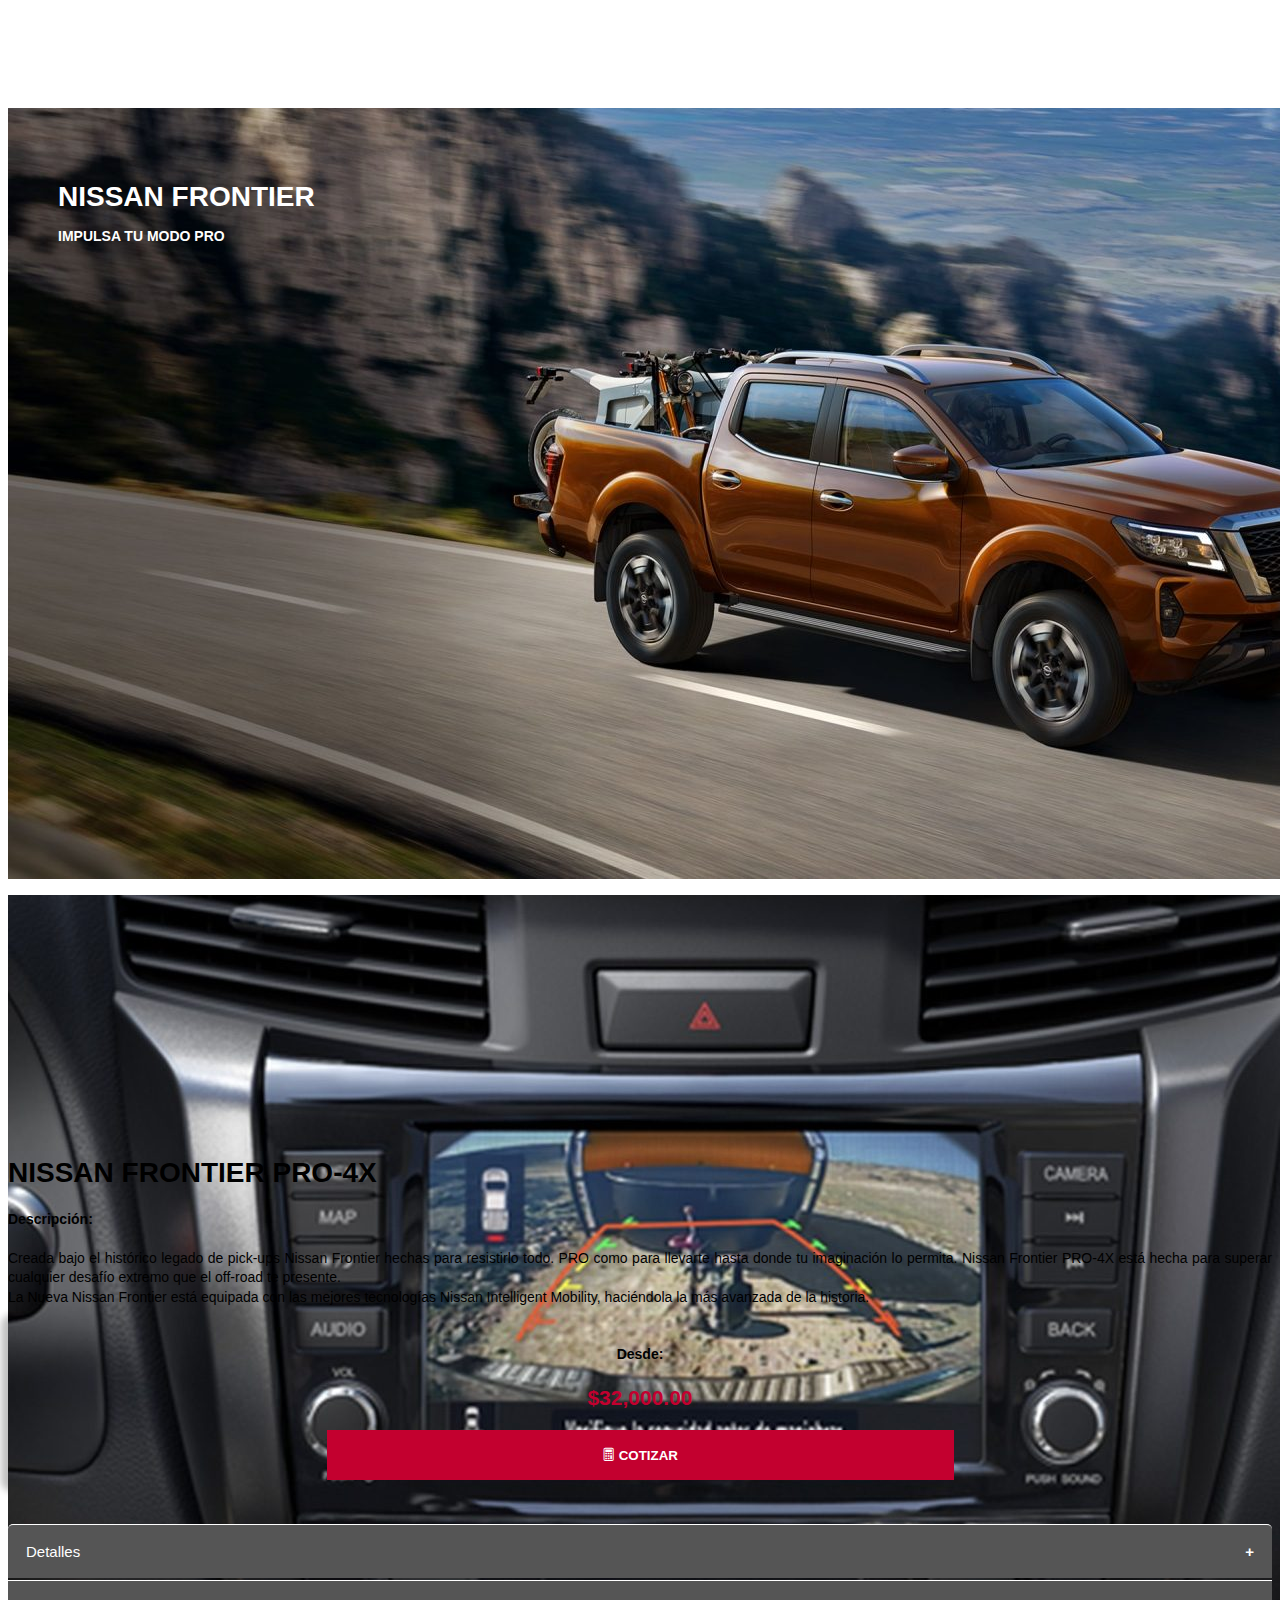
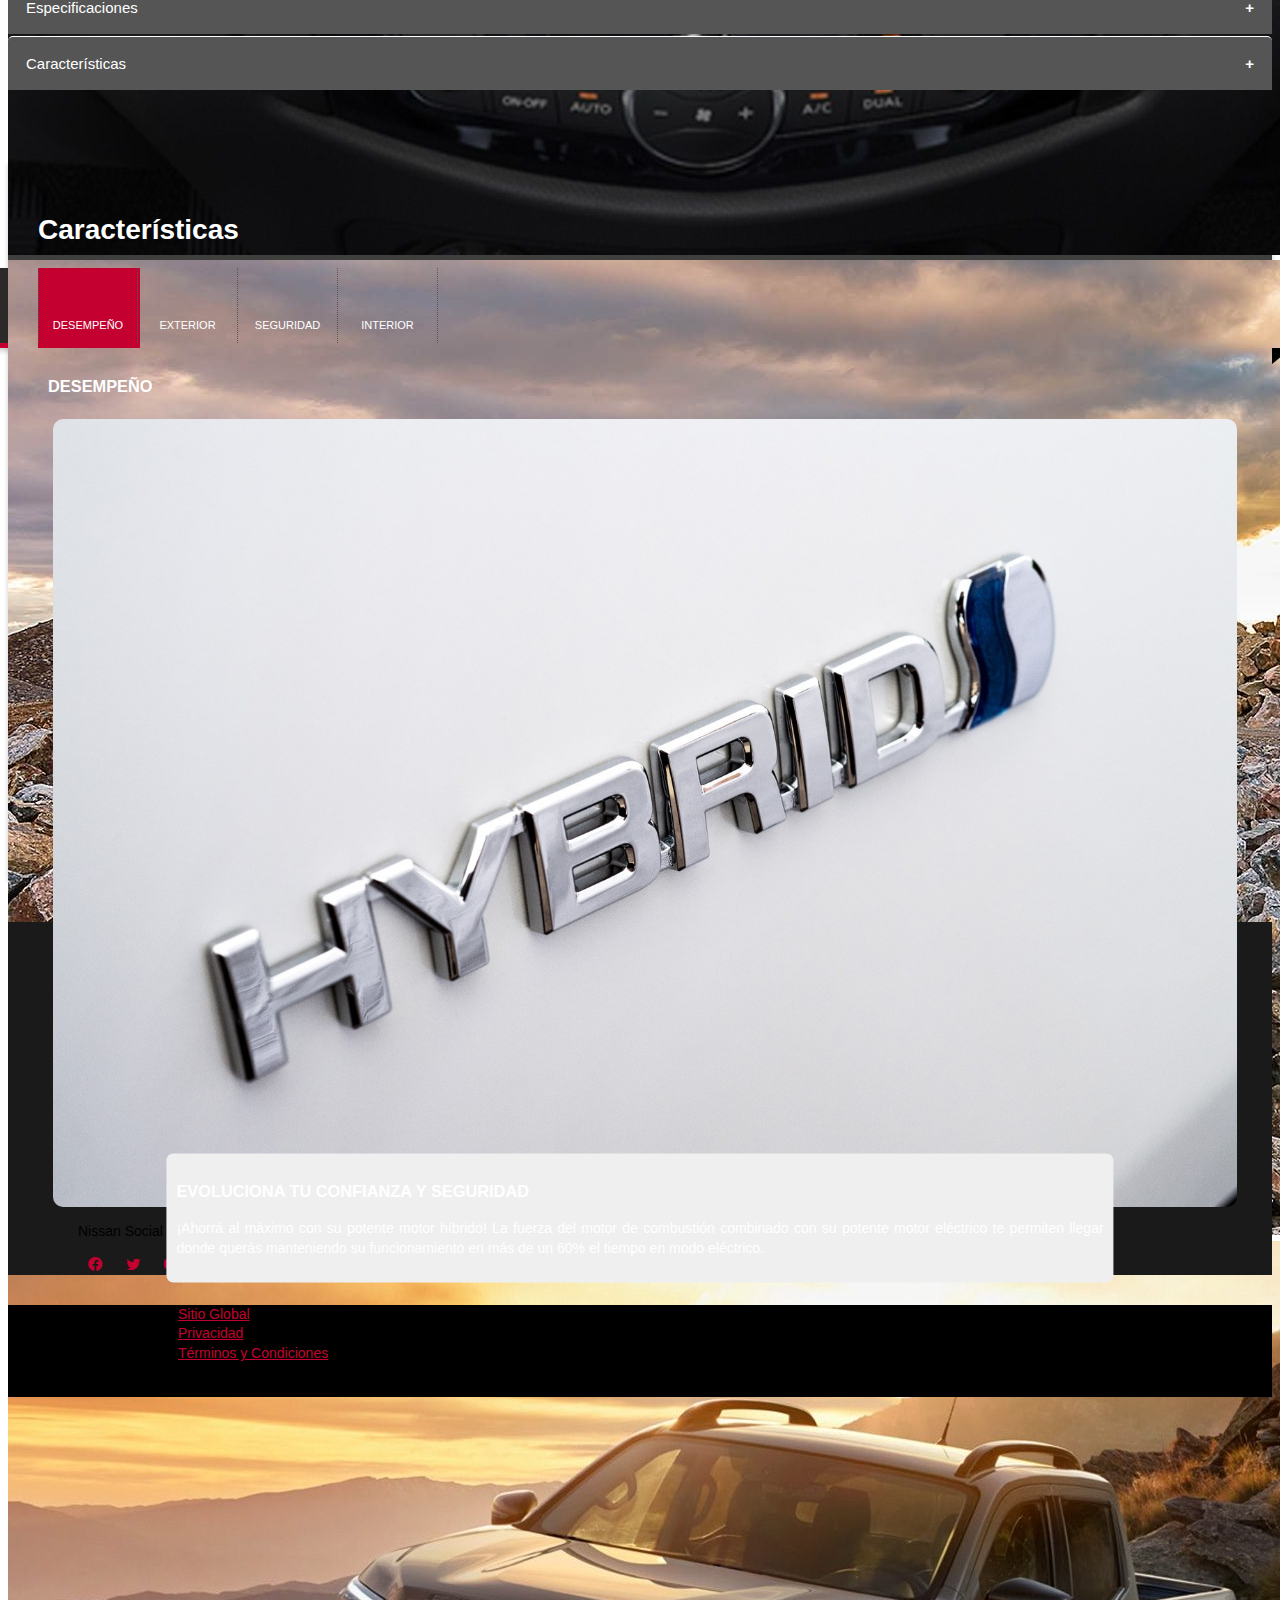
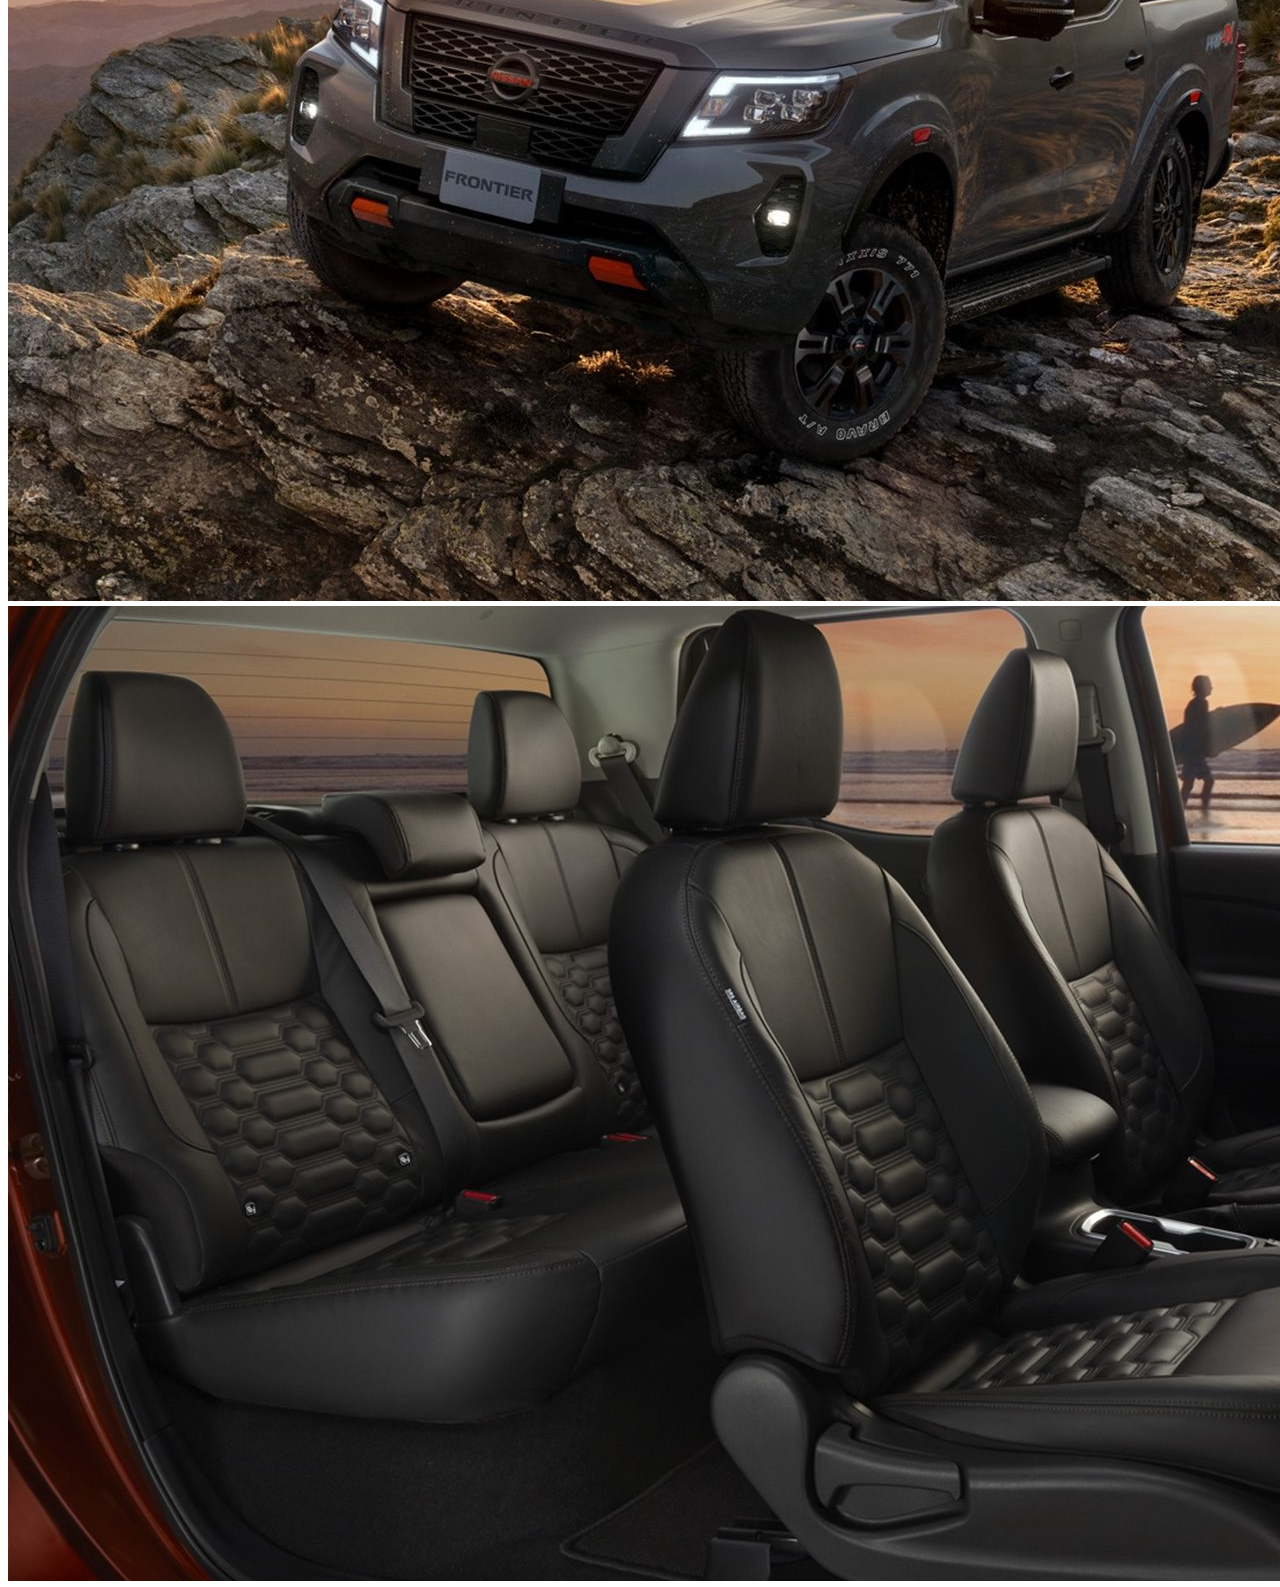
==== commit 04c296cd: "agregar seccion de caracteristicas" ====
--- a/detalle.html
+++ b/detalle.html
@@ -24,7 +24,7 @@
         <div class="seccionImg">
             <div class="">
                 
-                    <div class="img-contenedor">
+                    <div class="img-contenedor col-12">
                     <img id="imgPrin" src="img/item/nissan-1.jpg" class="img-fluid">
                         <div class="texto-encima"><h1>NISSAN FRONTIER</h1></div>
                         <div class="sub-texto-encima"><h4></h4><strong>IMPULSA TU MODO PRO</strong></div>            
@@ -75,11 +75,140 @@
         <br>
         <br>  
         <div class="seccionDetalle">
-            <div class="conten-acordion">
+            <div class="conten-detalle">
+                <div class="seccion-caracteristicas">
+                    <button class="accordion accord-firt">Detalles</button>
+                    <div class="panel">
+                        <div class="tabla-det">
+                            <!-- <div class="titulo"><h3>Detalles</h3></div> -->
+                            <br>
+                            <table>
+                                <tr>
+                                    <td class="lateralDetalle"><i class="bi bi-check-lg">&nbsp;</i>MARCA:</td>
+                                    <td>NISSAN</td>
+                                </tr>
+                                <tr>
+                                    <td class="lateralDetalle"><i class="bi bi-check-lg">&nbsp;</i>MODELO:</td>
+                                    <td>FRONTIER PRO</td>
+                                </tr>
+                                <tr>
+                                    <td class="lateralDetalle"><i class="bi bi-check-lg">&nbsp;</i>AÑO:</td>
+                                    <td>2023</td>
+                                </tr>
+                                <tr>
+                                    <td class="lateralDetalle"><i class="bi bi-check-lg">&nbsp;</i>COMBUSTIBLE:</td>
+                                    <td>GASOLINA</td>
+                                </tr>
+                                <tr>
+                                    <td class="lateralDetalle"><i class="bi bi-check-lg">&nbsp;</i>TRACCIÓN:</td>
+                                    <td>4X4</td>
+                                </tr>
+                                <tr>
+                                    <td class="lateralDetalle"><i class="bi bi-check-lg">&nbsp;</i>TRANSMISIÓN:</td>
+                                    <td>6 VELOCIDADES</td>
+                                </tr>
+                                <tr>
+                                    <td class="lateralDetalle"><i class="bi bi-check-lg">&nbsp;</i>CILINDRAJE MOTOR:</td>
+                                    <td>4000 cc</td>
+                                </tr>
+                                <tr>
+                                    <td class="lateralDetalle"><i class="bi bi-check-lg">&nbsp;</i>VELOCIDAD MÁXIMA:</td>
+                                    <td>200 KM/h</td>
+                                </tr>
+                                <tr>
+                                    <td class="lateralDetalle"><i class="bi bi-check-lg">&nbsp;</i>CAPACIDAD:</td>
+                                    <td>5 PASAJEROS</td>
+                                </tr>
+                                <tr>
+                                    <td class="lateralDetalle"><i class="bi bi-check-lg">&nbsp;</i>ESTILO:</td>
+                                    <td>PICK UP</td>
+                                </tr>
+                            </table>
+                            <br>
+
+
+                        </div>        
+                    </div>
+                </div><!---->
+                
+                <div class="seccion-especificacions">
+                    <button class="accordion">Especificaciones</button>
+                    <div class="panel">
+                        <div class="tabla-esp">
+                            <table>
+                                <tr>
+                                    <td><span>>  </span>MOTOR YD25 2.5 LITROS DIÉSEL</td>
+                                </tr>
+                                <tr>
+                                    <td><span>>  </span>TRANSMISIÓN MANUAL DE 6 VELOCIDADES</td>
+                                </tr>
+                                <tr>
+                                    <td><span>>  </span>TRANSMISIÓN AUTOMÁTICA DE 7 VELOCIDADES</td>
+                                </tr>
+                                <tr>
+                                    <td><span>>  </span>SHIFT-ON-THE-FLY 4X4</td>
+                                </tr>
+                                <tr>
+                                    <td><span>>  </span>MÁS SILENCIOSA Y CÓMODA</td>
+                                </tr>
+                                <tr>
+                                    <td><span>>  </span>TECNOLOGÍAS OFF-ROAD</td>
+                                </tr>
+                                <tr>
+                                    <td><span>>  </span>BLOQUEO DE DIFERENCIAL TRASERO</td>
+                                </tr>
+                                <tr>
+                                    <td><span>>  </span>DIFERENCIAL DE DESLIZAMIENTO LIMITADO (LSD)</td>
+                                </tr>
+                                <tr>
+                                    <td><span>>  </span>ASISTENTE DE ASCENSO EN PENDIENTES (HILL START ASSIST)</td>
+                                </tr>
+                                <tr>
+                                    <td><span>>  </span>CONTROL DE DESCENSO EN PENDIENTES (HILL DESCENT CONTROL)</td>
+                                </tr>
+
+                            </table>
+                        </div>
+                        
+                    
+                    </div>
+                </div><!---->
+
                 <div class="seccion-caracteristicas">
                     <button class="accordion accord-firt">Características</button>
                     <div class="panel">
 
+                        
+
+                        
+
+                        
+
+                        
+                    
+                    </div>
+                </div><!---->
+               
+            </div>
+            <br>
+            <br>
+        </div><!--FIN seccionDetalle-->
+
+        <div class="seccionTabs">
+            <main>
+                <h1>Características</h1>
+                <input id="radio1" type="radio" name="css-tabs" checked>
+                <input id="radio2" type="radio" name="css-tabs">
+                <input id="radio3" type="radio" name="css-tabs">
+                <input id="radio4" type="radio" name="css-tabs">
+                <div id="tabs">
+                    <label id="tab1" for="radio1">Desempeño</label>
+                    <label id="tab2" for="radio2">Exterior</label>
+                    <label id="tab3" for="radio3">Seguridad</label>
+                    <label id="tab4" for="radio4">Interior</label>
+                </div>
+                <div id="content">
+                    <section id="content1">
                         <div class="carac-desempeno">
                             <div class="row">
                                 <div class="col-md-5 col-sm-12">
@@ -99,6 +228,9 @@
                             </div>
                         </div><!--1-->
 
+                        
+                    </section>
+                    <section id="content2">
                         <div class="carac-exterior">
                             <div class="row">
                                 <div class="col-md-5 col-sm-12">
@@ -116,8 +248,32 @@
                                     </div>
                                 </div>
                             </div>
-                        </div><!--2-->
-
+                        </div><!--2-->  
+                    </section>
+
+                    <section id="content3">
+                        <div class="carac-seguridad">
+                            <div class="row">
+                                <div class="col-md-5 col-sm-12">
+                                    <h3>SEGURIDAD</h3>
+                                    <div class="img-desempeno">
+                                        <img src="img/item/carac-seguridad.jpeg" alt="desempeño">
+                                    </div>
+                                </div>
+                                <div class="info-padre col-md-7 col-sm-12">
+                                    <div class="info-caract">
+                                        <h3>EVOLUCIONA TU CONFIANZA Y SEGURIDAD</h3>
+                                            <p>¡Ahorrá al máximo con su potente motor híbrido! La fuerza del motor de combustión combinado con su potente motor eléctrico te permiten 
+                                                llegar donde querás manteniendo su funcionamiento en más de un 60% el tiempo en modo eléctrico.
+                                            </p>
+                                    </div>
+                                </div>
+                            </div>
+                        </div><!--4-->
+
+                    </section>
+
+                    <section id="content4">
                         <div class="carac-interior">
                             <div class="row">
                                 <div class="col-md-5 col-sm-12">
@@ -136,78 +292,16 @@
                                 </div>
                             </div>
                         </div><!--3-->
-
-                        <div class="carac-seguridad">
-                            <div class="row">
-                                <div class="col-md-5 col-sm-12">
-                                    <h3>SEGURIDAD</h3>
-                                    <div class="img-desempeno">
-                                        <img src="img/item/carac-seguridad.jpeg" alt="desempeño">
-                                    </div>
-                                </div>
-                                <div class="info-padre col-md-7 col-sm-12">
-                                    <div class="info-caract">
-                                        <h3>EVOLUCIONA TU CONFIANZA Y SEGURIDAD</h3>
-                                            <p>¡Ahorrá al máximo con su potente motor híbrido! La fuerza del motor de combustión combinado con su potente motor eléctrico te permiten 
-                                                llegar donde querás manteniendo su funcionamiento en más de un 60% el tiempo en modo eléctrico.
-                                            </p>
-                                    </div>
-                                </div>
-                            </div>
-                        </div><!--4-->
-                    
-                    </div>
-                </div><!---->
-                
-                <div class="seccion-especificacions">
-                    <button class="accordion">Especificacions</button>
-                    <div class="panel">
-                        <div class="tabla-esp">
-                            <table>
-                                <tr>
-                                    <td><span>>  </span>MOTOR YD25 2.5 LITROS DIÉSEL</td>
-                                </tr>
-                                <tr>
-                                    <td><span>>  </span>TRANSMISIÓN MANUAL DE 6 VELOCIDADES</td>
-                                </tr>
-                                <tr>
-                                    <td><span>>  </span>TRANSMISIÓN AUTOMÁTICA DE 7 VELOCIDADES</td>
-                                </tr>
-                                <tr>
-                                    <td><span>>  </span>SHIFT-ON-THE-FLY 4X4</td>
-                                </tr>
-                                <tr>
-                                    <td><span>>  </span>MÁS SILENCIOSA Y CÓMODA</td>
-                                </tr>
-                                <tr>
-                                    <td><span>>  </span>TECNOLOGÍAS OFF-ROAD</td>
-                                </tr>
-                                <tr>
-                                    <td><span>>  </span>BLOQUEO DE DIFERENCIAL TRASERO</td>
-                                </tr>
-                                <tr>
-                                    <td><span>>  </span>DIFERENCIAL DE DESLIZAMIENTO LIMITADO (LSD)</td>
-                                </tr>
-                                <tr>
-                                    <td><span>>  </span>ASISTENTE DE ASCENSO EN PENDIENTES (HILL START ASSIST)</td>
-                                </tr>
-                                <tr>
-                                    <td><span>>  </span>CONTROL DE DESCENSO EN PENDIENTES (HILL DESCENT CONTROL)</td>
-                                </tr>
-
-                            </table>
-                        </div>
-                        
-                    
-                    </div>
-                </div><!---->
-               
-            </div>
-            <br>
-            <br>
-
-
-        </div><!--FIN seccionDetalle-->
+                        
+                    </section>
+                </div>
+
+            </main>
+
+
+
+        </div>
+
 
         <script>
             var acc = document.getElementsByClassName("accordion");
--- a/styles/style.css
+++ b/styles/style.css
@@ -281,7 +281,7 @@
 	border-top-right-radius: 5px;
   }
 
-  .panel img{
+ main img{
 	width: 100%;
 	border-radius: 10px;
 	margin: 5px;
@@ -332,5 +332,172 @@
 	background-color: #fbf0f2;
   }
 
+ .lateralDetalle{
+	font-style: oblique;
+	font-weight: bold;
+	width: 30%;
+ }
+
+ .tabla-det table{
+	width: 100%;
+ }
+
+ .tabla-det i{
+	color: #c3002f;
+ }
+
+ .titulo{
+	width: 100%;
+	padding: 8px;
+	text-align: center;
+	border-bottom: 3px #c3002f solid;
+ }
 /*Fin Acordion*/
 
+/*estilos para los Tabs*/
+
+@import url(https://fonts.googleapis.com/css?family=Open+Sans:400,700);
+/*
+body {
+  background: #B1A7A0;
+	color: #FCF9F4;
+  font-family: "Open Sans", "Arial";
+}
+*/
+main {
+  width: 100%;
+  margin: 30px auto;
+	background: #3F3F3D;
+	color: #fff;
+	padding: 30px;
+	box-shadow: 0 3px 5px rgba(0,0,0,0.2);
+}
+input[name=css-tabs] {
+  display: none;
+}
+a {
+	color: #c3002f;
+}
+#tabs {
+	padding: 0 0 0 50px;
+	width: calc(100% + 50px);
+	margin-left: -50px;
+	background: #2B2A28;
+	height: 80px;
+	border-bottom: 5px solid #c3002f;
+	box-shadow: 0 3px 5px rgba(0,0,0,0.2);
+}
+#tabs::before {
+	
+	display: block;
+	position: absolute;
+	z-index: -100;
+	width: 100%;
+	left: 0;
+	margin-top: 16px;
+	height: 80px;
+	background: #2B2A28;
+	border-bottom: 5px solid #c3002f;
+}
+#tabs::after {
+	content: "";
+	display: block;
+	position: absolute;
+	z-index: 0;
+	height: 80px;
+	width: 102px;
+	background: #c3002f;
+	transition: transform 400ms;
+}
+#tabs label {
+	position: relative;
+	z-index: 100;
+	display: block;
+	float: left;
+  font-size: 11px;
+	text-transform: uppercase;
+	text-align: center;
+	width: 100px;
+	height: 100%;
+	border-right: 1px dotted #575654;
+	cursor: pointer;
+}
+#tabs label:first-child {
+	border-left: 1px dotted #575654;
+}
+#tabs label::before {
+	content: "";
+	display: block;
+	height: 30px;
+	width: 30px;
+	background-position: center;
+	background-repeat: no-repeat;
+	background-size: contain;
+	filter: invert(40%);
+	margin: 10px auto;
+}
+#tab1::before {
+	background-image: url(https://s3-us-west-2.amazonaws.com/s.cdpn.io/106891/paper-plane.png);
+}
+#tab2::before {
+	background-image: url(https://s3-us-west-2.amazonaws.com/s.cdpn.io/106891/big-cloud.png);
+}
+#tab3::before {
+	background-image: url(https://s3-us-west-2.amazonaws.com/s.cdpn.io/106891/folding-brochure.png);
+}
+#tab4::before {
+	background-image: url(https://s3-us-west-2.amazonaws.com/s.cdpn.io/106891/mans-silhouette.png);
+}
+#radio1:checked ~ #tabs #tab1::before, #radio2:checked ~ #tabs #tab2::before, #radio3:checked ~ #tabs #tab3::before, #radio4:checked ~ #tabs #tab4::before {
+	filter: invert(100%);
+}
+#radio1:checked ~ #tabs::after {
+	transform: translateX(0);
+}
+#radio2:checked ~ #tabs::after {
+	transform: translateX(101px);
+}
+#radio3:checked ~ #tabs::after {
+	transform: translateX(202px);
+}
+#radio4:checked ~ #tabs::after {
+	transform: translateX(303px);
+}
+#content {
+	position: relative;
+	height: 500px;
+}
+#content::before {
+	
+	display: block;
+	position: absolute;
+	width: 0;
+	height: 0;
+	margin-left: -50px;
+	border-top: 8px solid #000;
+	border-right: 10px solid #000;
+	border-left: 10px solid transparent;
+	border-bottom: 8px solid transparent;
+}
+#content::after {
+	
+	display: block;
+	position: absolute;
+	width: 0;
+	height: 0;
+	margin-left: calc(100% + 30px);
+	border-top: 8px solid #000;
+	border-left: 10px solid #000;
+	border-right: 10px solid transparent;
+	border-bottom: 8px solid transparent;
+}
+#content section {
+	position: absolute;
+	transform: translateY(50px);
+	opacity: 0;
+	transition: transform 500ms, opacity 500ms;
+}
+#radio1:checked ~ #content #content1, #radio2:checked ~ #content #content2, #radio3:checked ~ #content #content3, #radio4:checked ~ #content #content4 {
+	transform: translateY(0);
+	opacity: 1;
+}
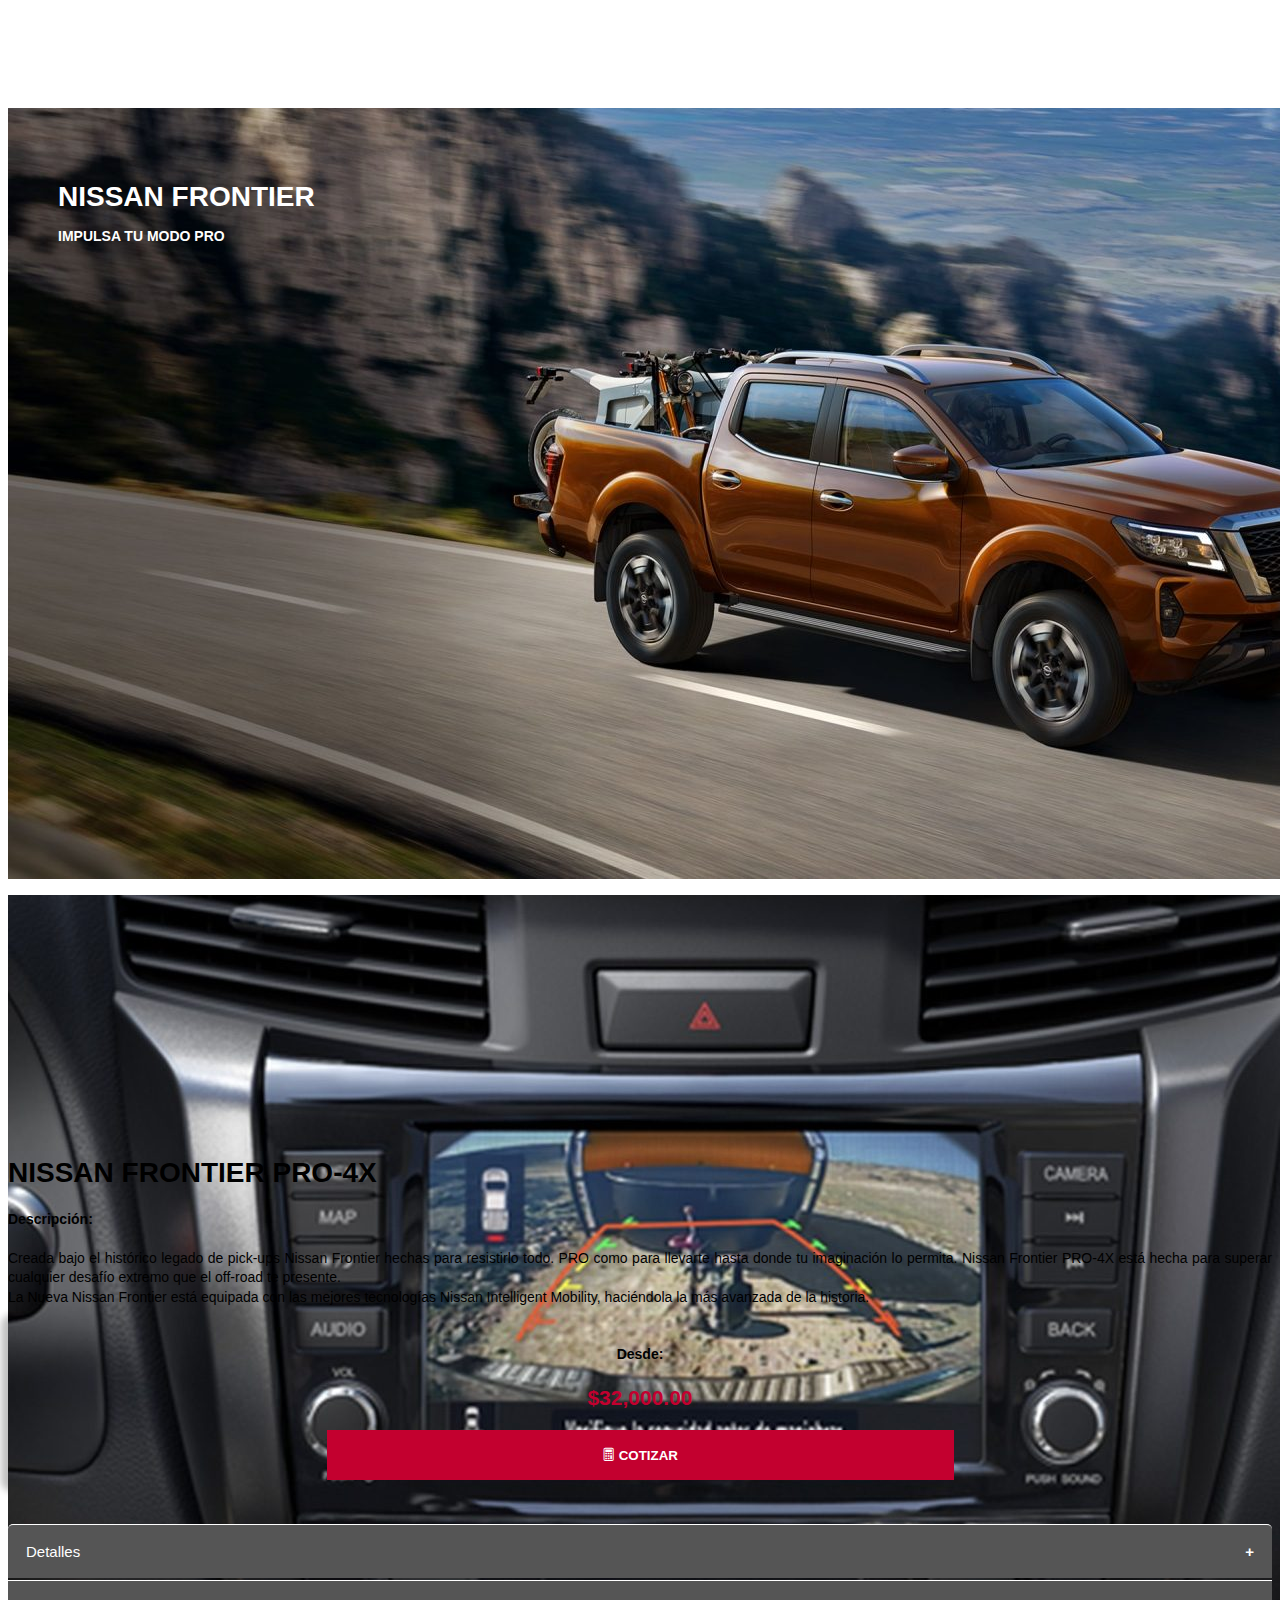
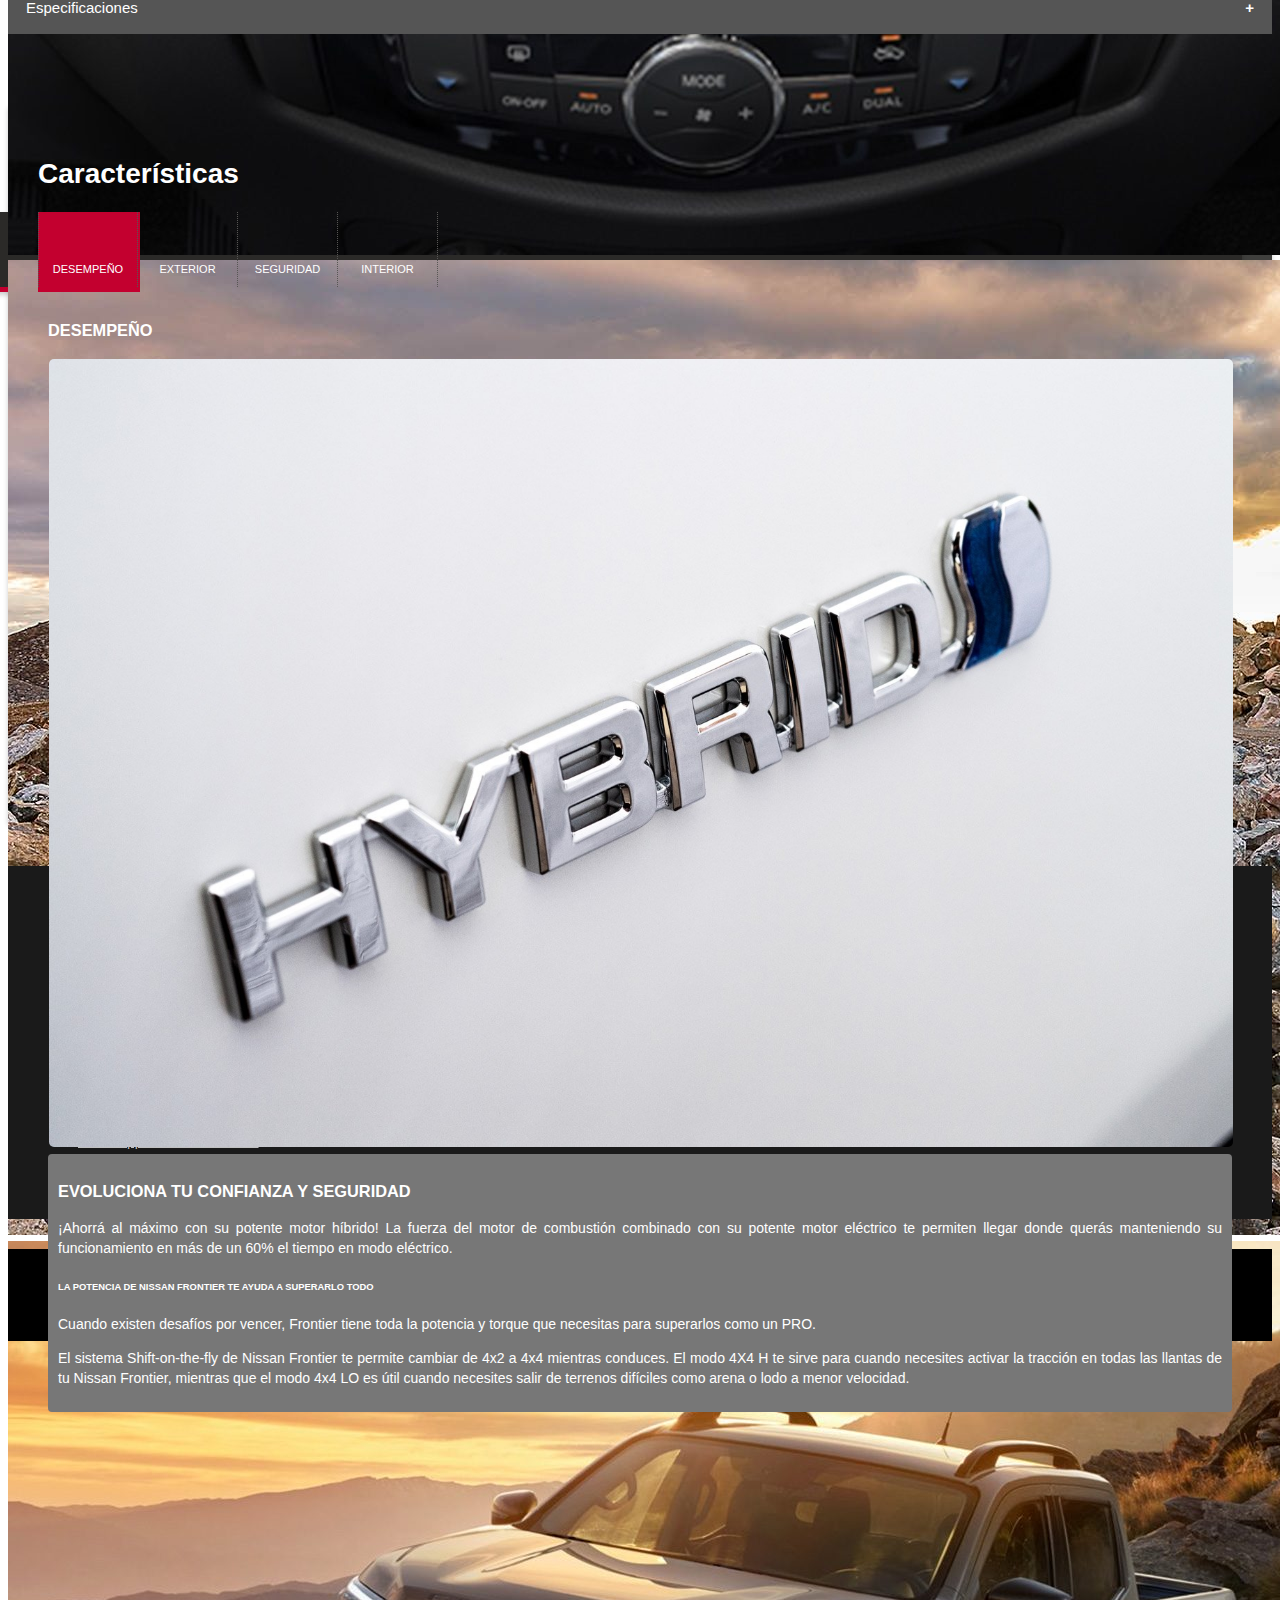
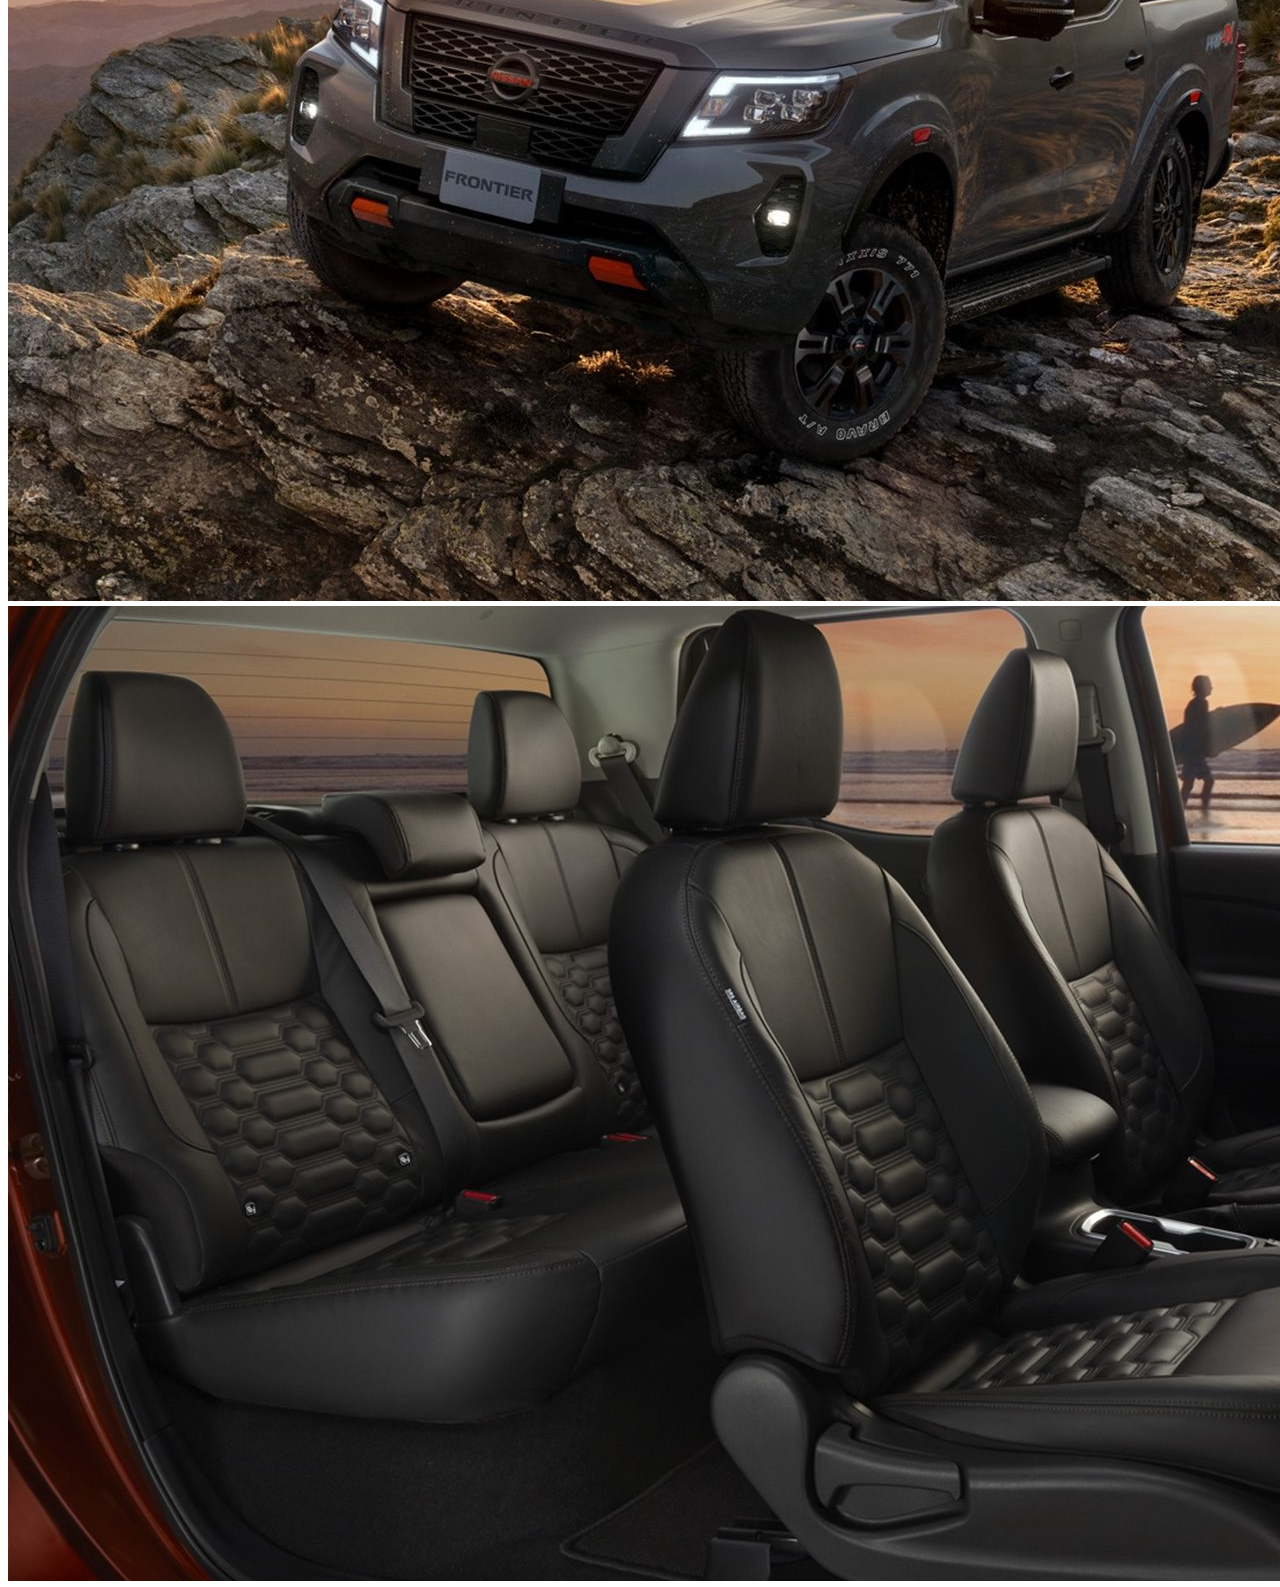
==== commit d8770e02: "versión final v2 - agrega sección con tabs" ====
--- a/detalle.html
+++ b/detalle.html
@@ -174,20 +174,6 @@
                     </div>
                 </div><!---->
 
-                <div class="seccion-caracteristicas">
-                    <button class="accordion accord-firt">Características</button>
-                    <div class="panel">
-
-                        
-
-                        
-
-                        
-
-                        
-                    
-                    </div>
-                </div><!---->
                
             </div>
             <br>
@@ -208,11 +194,13 @@
                     <label id="tab4" for="radio4">Interior</label>
                 </div>
                 <div id="content">
+
                     <section id="content1">
                         <div class="carac-desempeno">
+                            <h3>DESEMPEÑO</h3>
                             <div class="row">
                                 <div class="col-md-5 col-sm-12">
-                                    <h3>DESEMPEÑO</h3>
+                                    
                                     <div class="img-desempeno">
                                         <img src="img/item/carac-desempeño.jpeg" alt="desempeño">
                                     </div>
@@ -223,28 +211,38 @@
                                             <p>¡Ahorrá al máximo con su potente motor híbrido! La fuerza del motor de combustión combinado con su potente motor eléctrico te permiten 
                                                 llegar donde querás manteniendo su funcionamiento en más de un 60% el tiempo en modo eléctrico.
                                             </p>
+                                        <h6><strong>LA POTENCIA DE NISSAN FRONTIER TE AYUDA A SUPERARLO TODO</strong></h6>
+                                        <p>Cuando existen desafíos por vencer, Frontier tiene toda la potencia y torque que necesitas para superarlos como un PRO.</p>
+                                        <p>El sistema Shift-on-the-fly de Nissan Frontier te permite cambiar de 4x2 a 4x4 mientras conduces. 
+
+
+                                            El modo 4X4 H te sirve para cuando necesites activar la tracción en todas las llantas de tu Nissan Frontier, mientras que el modo 4x4 LO es útil cuando necesites 
+                                            salir de terrenos difíciles como arena o lodo a menor velocidad.</p>    
                                     </div>
                                 </div>
                             </div>
-                        </div><!--1-->
-
-                        
+                        </div><!--1-->  
                     </section>
+
                     <section id="content2">
                         <div class="carac-exterior">
+                            <h3>EXTERIOR</h3>
                             <div class="row">
                                 <div class="col-md-5 col-sm-12">
-                                    <h3>EXTERIOR</h3>
+                                    
                                     <div class="img-desempeno">
                                         <img src="img/item/carac-exterior.jpeg" alt="desempeño">
                                     </div>
                                 </div>
                                 <div class="info-padre col-md-7 col-sm-12">
                                     <div class="info-caract">
-                                        <h3>EVOLUCIONA TU CONFIANZA Y SEGURIDAD</h3>
-                                            <p>¡Ahorrá al máximo con su potente motor híbrido! La fuerza del motor de combustión combinado con su potente motor eléctrico te permiten 
-                                                llegar donde querás manteniendo su funcionamiento en más de un 60% el tiempo en modo eléctrico.
-                                            </p>
+                                        <h5>SUBE, BAJA, VUÉLVELO A HACER Y SIGUE VIÉNDOTE BIEN.</h5>
+                                        <h3>DISEÑO EXTERIOR</h3>
+                                            <p>Ante cualquier paisaje, el atractivo y rudo diseño de la Nueva Nissan Frontier PRO-4X capturará tu vista.</p>
+                                        <h4>RESISTENCIA TODOTERRENO</h4>  
+                                        <p>Nissan Frontier PRO-4X es confianza y resistencia para llegar a donde tú quieras, por eso, cuenta con una mejorada suspensión Multilink y tracción 4X4.</p>
+                                        <h4>NISSAN INTELLIGENT MOBILITY</h4>  
+                                        <p>Con Nissan Intelligent Mobility, Frontier PRO-4X revoluciona cada viaje, desde superar cualquier condición off-road hasta hacer más simple tu día a día.</p>
                                     </div>
                                 </div>
                             </div>
@@ -253,19 +251,27 @@
 
                     <section id="content3">
                         <div class="carac-seguridad">
+                            <h3>SEGURIDAD</h3>
                             <div class="row">
                                 <div class="col-md-5 col-sm-12">
-                                    <h3>SEGURIDAD</h3>
+                                    
                                     <div class="img-desempeno">
                                         <img src="img/item/carac-seguridad.jpeg" alt="desempeño">
                                     </div>
                                 </div>
                                 <div class="info-padre col-md-7 col-sm-12">
                                     <div class="info-caract">
-                                        <h3>EVOLUCIONA TU CONFIANZA Y SEGURIDAD</h3>
-                                            <p>¡Ahorrá al máximo con su potente motor híbrido! La fuerza del motor de combustión combinado con su potente motor eléctrico te permiten 
-                                                llegar donde querás manteniendo su funcionamiento en más de un 60% el tiempo en modo eléctrico.
-                                            </p>
+                                        <h5>INTELLIGENT INTEGRATION</h5>
+                                        <h3>CONFIANZA EN CADA CAMINO</h3>
+                                        <p>Nissan Frontier junto a nuestras tecnologías Nissan Intelligent Mobility transforman cómo conduces, desde seguridad 
+                                            avanzada que siempre ve por ti, a conectividad que mantiene tu mundo cerca tuyo. Y con tecnología de punta que te ayuda 
+                                            a conquistar cualquier terreno off-road, cada viaje es más seguro, fácil y emocionante.</p>
+                                            <p>Cuando la rudeza del camino lo exija, Nissan Frontier está lista para superarlo todo:</p>
+                                            <ul>
+                                                <li>Frenado Inteligente de Emergencia</li>
+                                                <li>Monitor Inteligente de Visión Periférica</li>
+                                                <li>Alerta Inteligente de Punto Ciego y más…</li>
+                                            </ul>
                                     </div>
                                 </div>
                             </div>
@@ -275,19 +281,28 @@
 
                     <section id="content4">
                         <div class="carac-interior">
+                            <h3>INTERIOR</h3>
                             <div class="row">
                                 <div class="col-md-5 col-sm-12">
-                                    <h3>INTERIOR</h3>
+                                    
                                     <div class="img-desempeno">
                                         <img src="img/item/carac-interior.jpeg" alt="desempeño">
                                     </div>
                                 </div>
                                 <div class="info-padre col-md-7 col-sm-12">
                                     <div class="info-caract">
-                                        <h3>EVOLUCIONA TU CONFIANZA Y SEGURIDAD</h3>
-                                            <p>¡Ahorrá al máximo con su potente motor híbrido! La fuerza del motor de combustión combinado con su potente motor eléctrico te permiten 
-                                                llegar donde querás manteniendo su funcionamiento en más de un 60% el tiempo en modo eléctrico.
-                                            </p>
+                                        <h6>COMODIDAD PARA LOS PRO</h6>
+                                        <h3>CONFORT INTERIOR</h3>
+                                        <p>No importa qué tan rudos estén los desafíos afuera, con el gran espacio interior de Nissan Frontier los vencerás cómodamente como lo mereces.</p>
+                                          <ul>
+                                            <li>ASIENTOS CALEFACTABLES ZERO GRAVITY</li>
+                                            <li>AIRE ACONDICIONADO DE DOBLE ZONA</li>
+                                            <li>COMODIDAD PARA TODOS</li>
+                                            <li>LLAVE INTELIGENTE IKEY</li>
+                                            <li>ESPEJOS EXTERIORES PLEGABLES</li>
+                                            <li>ESPEJOS EXTERIORES PLEGABLES</li>
+                                            <li>STEERING WHEEL CONTROLS</li>
+                                          </ul> 
                                     </div>
                                 </div>
                             </div>
--- a/styles/style.css
+++ b/styles/style.css
@@ -1,11 +1,11 @@
 *,*:before,*:after {
 	box-sizing: border-box;
 }
-
+/*
 :after {
 	content: "";
 }
-
+*/
 body {
   padding: 100px 0 0 0;
 	font-family: 'Montserrat', sans-serif;
@@ -283,33 +283,38 @@
 
  main img{
 	width: 100%;
-	border-radius: 10px;
-	margin: 5px;
+	border-radius: 5px;
+	margin: 1px;
 }
 
 .panel{
 	text-align: center;
 	padding: 1px;
 }
+/*
 .info-padre{
 	position: relative;
 }
+*/
+/*
 .info-caract{
 	position: absolute;
 	top: 50%;
 	left: 50%;
 	transform: translate(-50%, -50%);
 }
-
+*/
 .carac-desempeno, .carac-exterior, .carac-interior, .carac-seguridad{
 	padding: 10px;
 }
 
 .info-caract{
-	background-color: #efefef;
-	border-radius: 7px;
+	background-color:#777;
+	color: #fff;
+	border-radius: 4px;
 	padding: 10px;
-	width: 80%;
+	width: 100%;
+	height: 100%;
 }
 
 .tabla-esp table {
@@ -365,8 +370,9 @@
 }
 */
 main {
-  width: 100%;
-  margin: 30px auto;
+	width: 100%;
+	height: auto;
+	margin: 30px auto;
 	background: #3F3F3D;
 	color: #fff;
 	padding: 30px;
@@ -375,7 +381,7 @@
 input[name=css-tabs] {
   display: none;
 }
-a {
+main a {
 	color: #c3002f;
 }
 #tabs {
@@ -414,7 +420,7 @@
 	z-index: 100;
 	display: block;
 	float: left;
-  font-size: 11px;
+  	font-size: 11px;
 	text-transform: uppercase;
 	text-align: center;
 	width: 100px;
@@ -501,3 +507,78 @@
 	transform: translateY(0);
 	opacity: 1;
 }
+
+.seccionTabs{
+	height: auto;
+}
+
+@media (max-width:990px) {
+	main{
+		height: 980px;
+	}
+}
+
+
+
+@media (max-width:482px) {
+
+	main{
+		height: 1020px;
+	}
+
+	#tabs label{
+		position: relative;
+		z-index: 100;
+		display: block;
+		float: left;
+		font-size: 7px;
+		text-transform: uppercase;
+		text-align: center;
+		width: 70px;
+		height: 100%;
+		border-right: 1px dotted #575654;
+		cursor: pointer;
+	}
+
+	main input{
+		width: 70px;
+		height: 100%;
+	}
+
+	#tabs::after {
+		content: "";
+		display: block;
+		position: absolute;
+		z-index: 0;
+		height: 80px;
+		width: 72px;
+		background: #c3002f;
+		transition: transform 400ms;
+	}
+	#tabs::before {
+	
+		display: block;
+		position: absolute;
+		z-index: -100;
+		width: 100%;
+		left: 0;
+		margin-top: 16px;
+		height: 80px;
+		background: #2B2A28;
+		border-bottom: 5px solid #c3002f;
+	}
+
+	#radio1:checked ~ #tabs::after {
+		transform: translateX(0);
+	}
+	#radio2:checked ~ #tabs::after {
+		transform: translateX(70px);
+	}
+	#radio3:checked ~ #tabs::after {
+		transform: translateX(140px);
+	}
+	#radio4:checked ~ #tabs::after {
+		transform: translateX(210px);
+	}
+	
+}
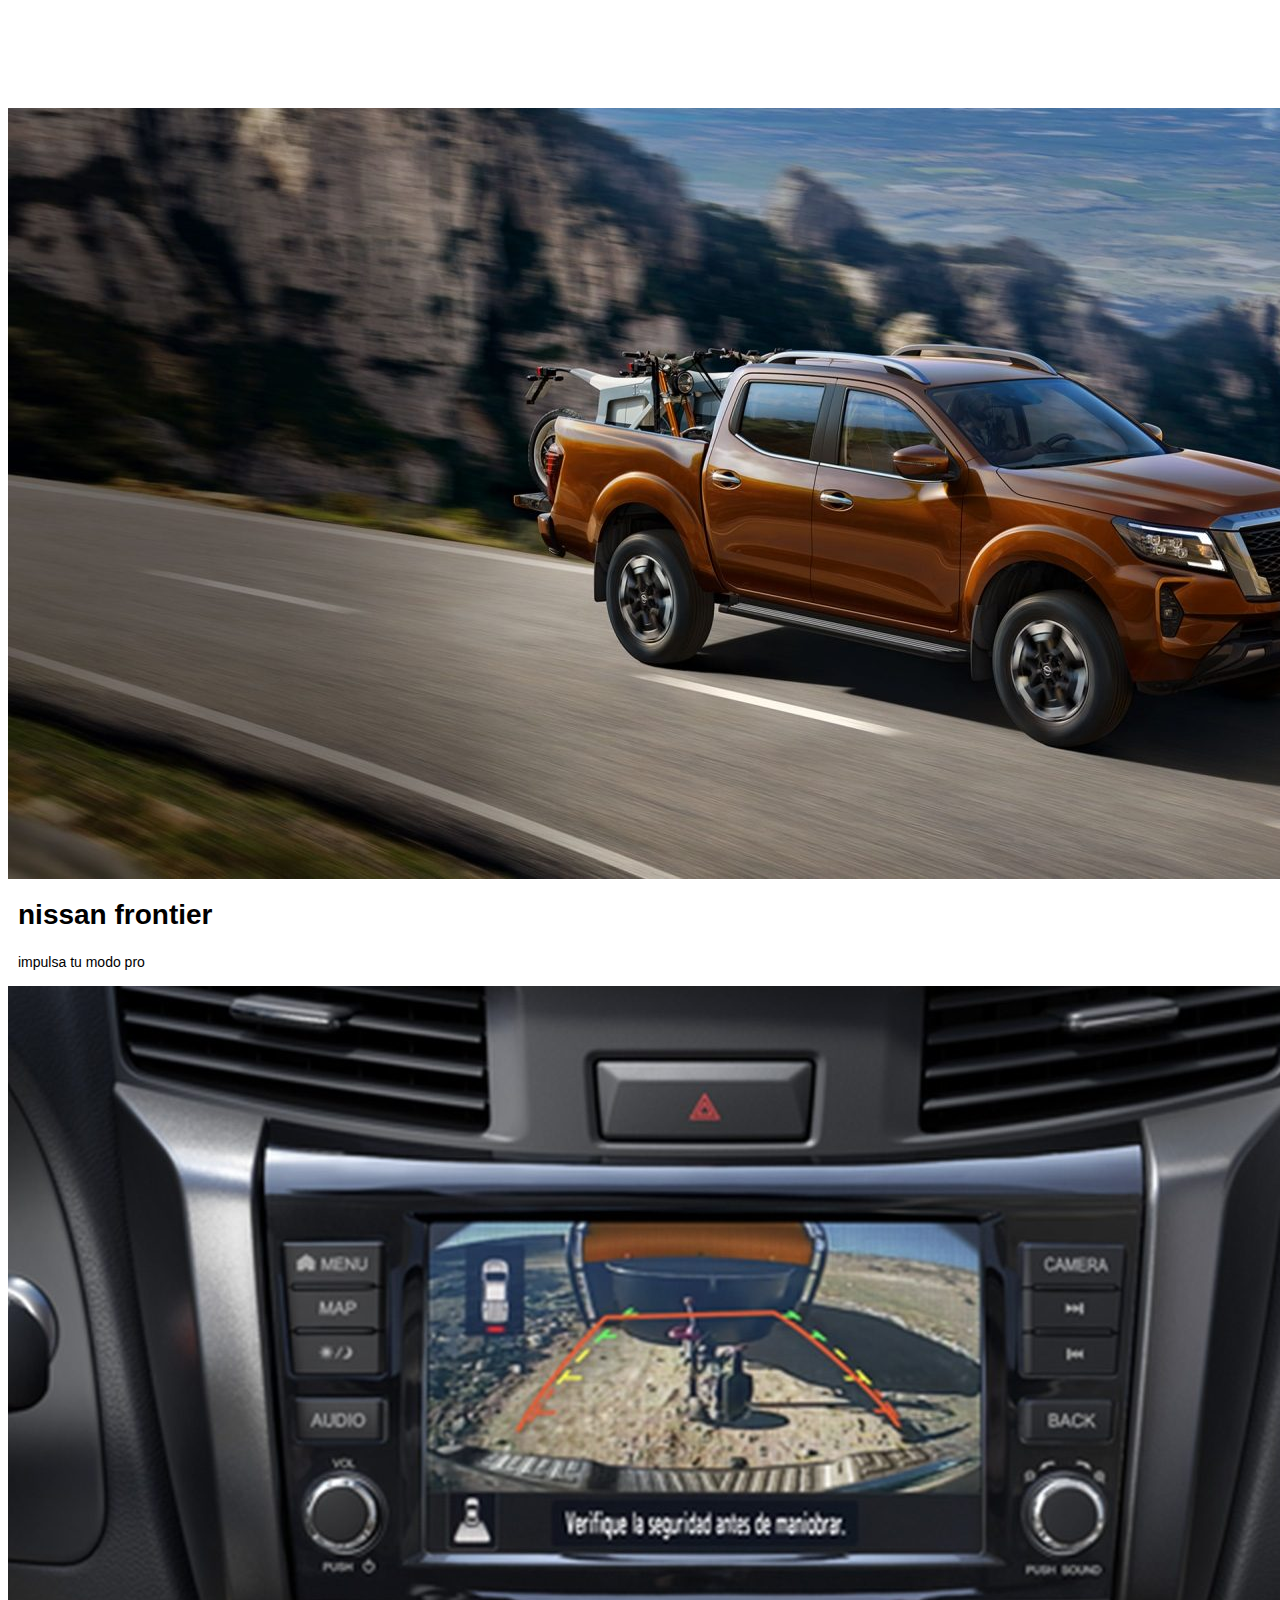
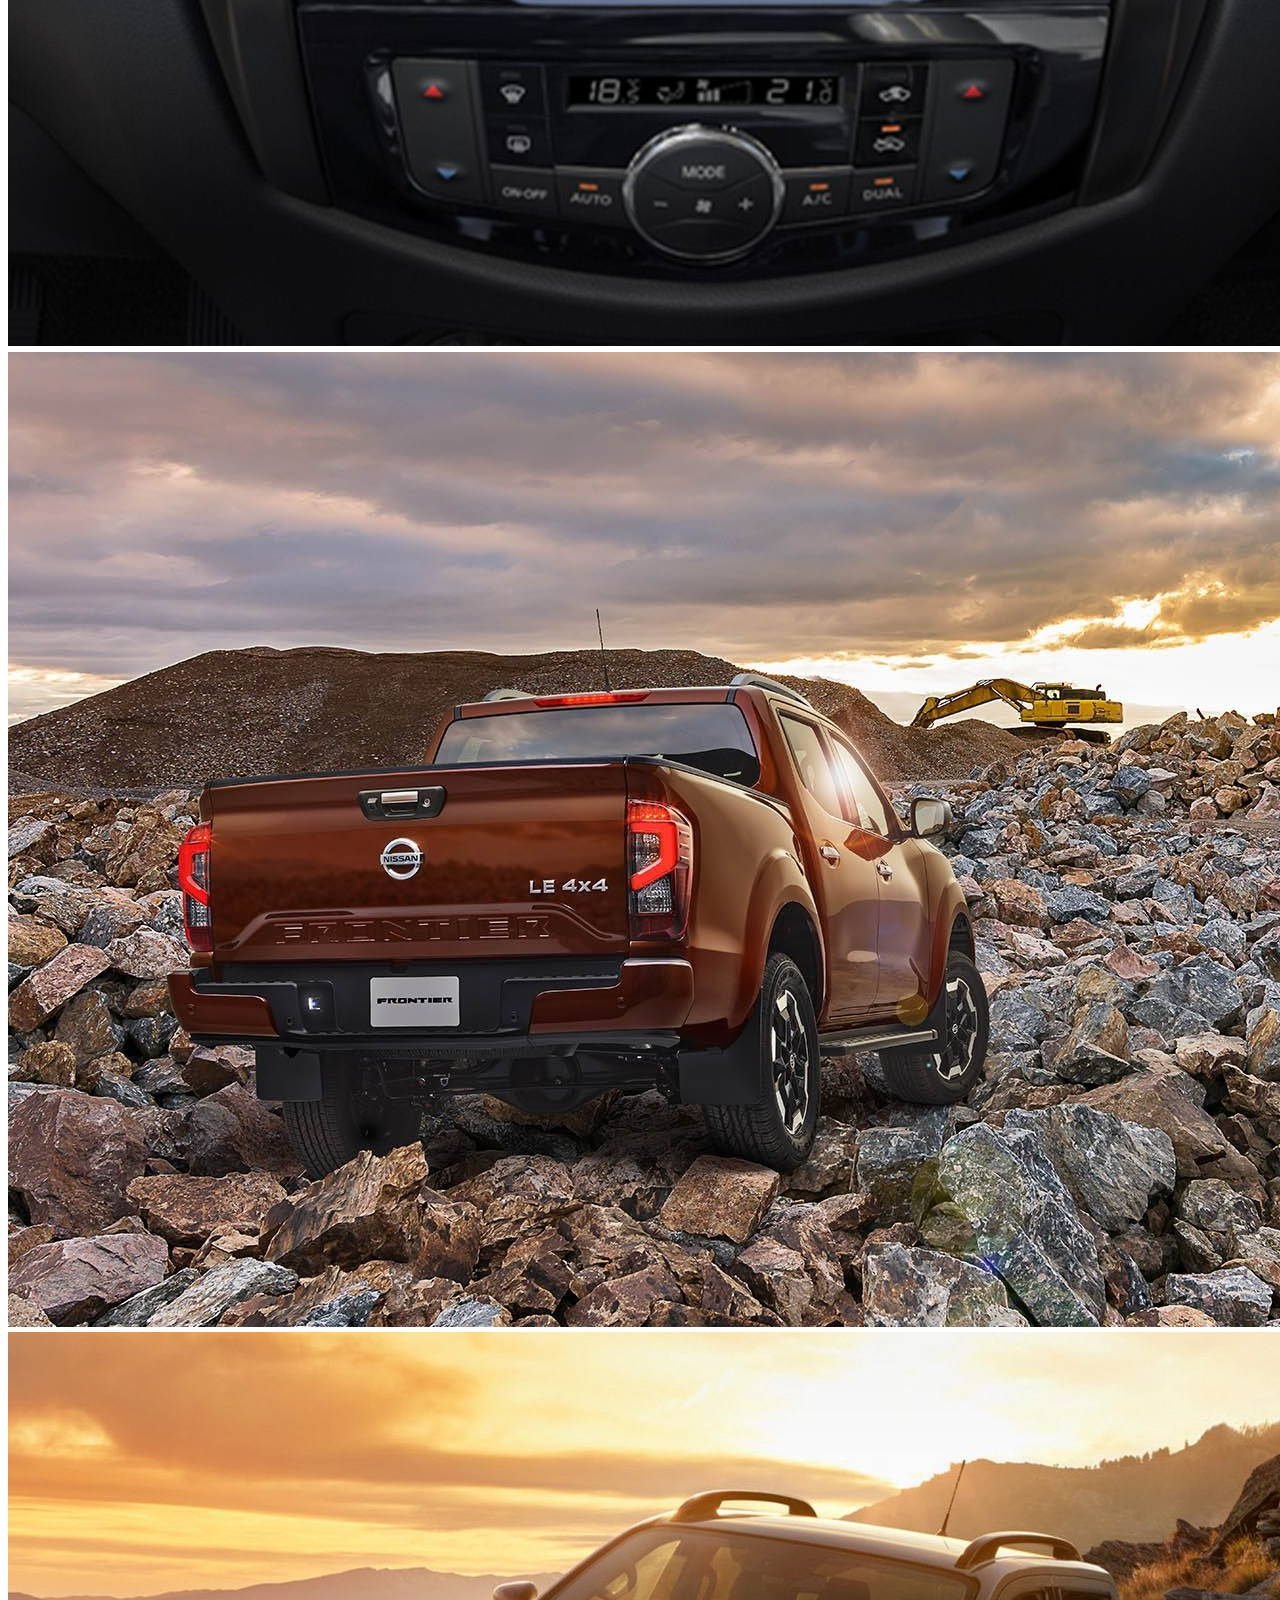
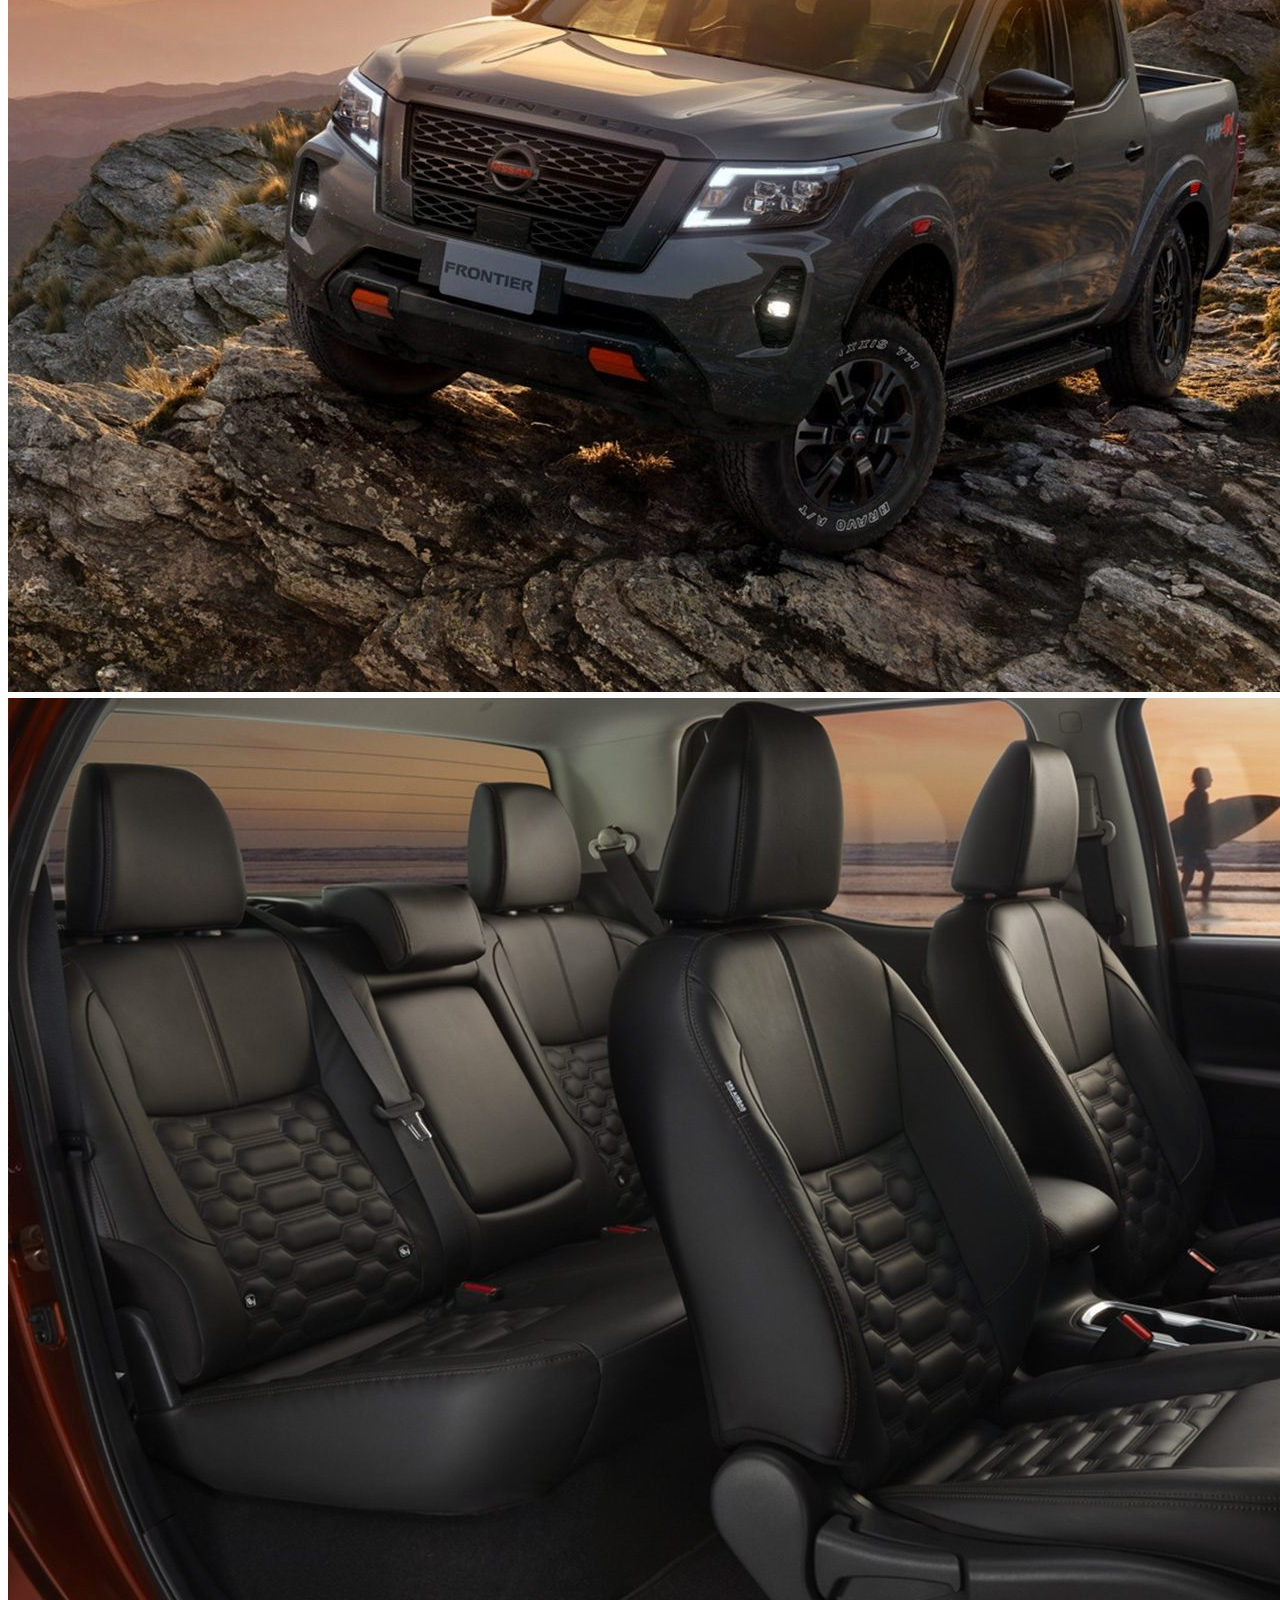
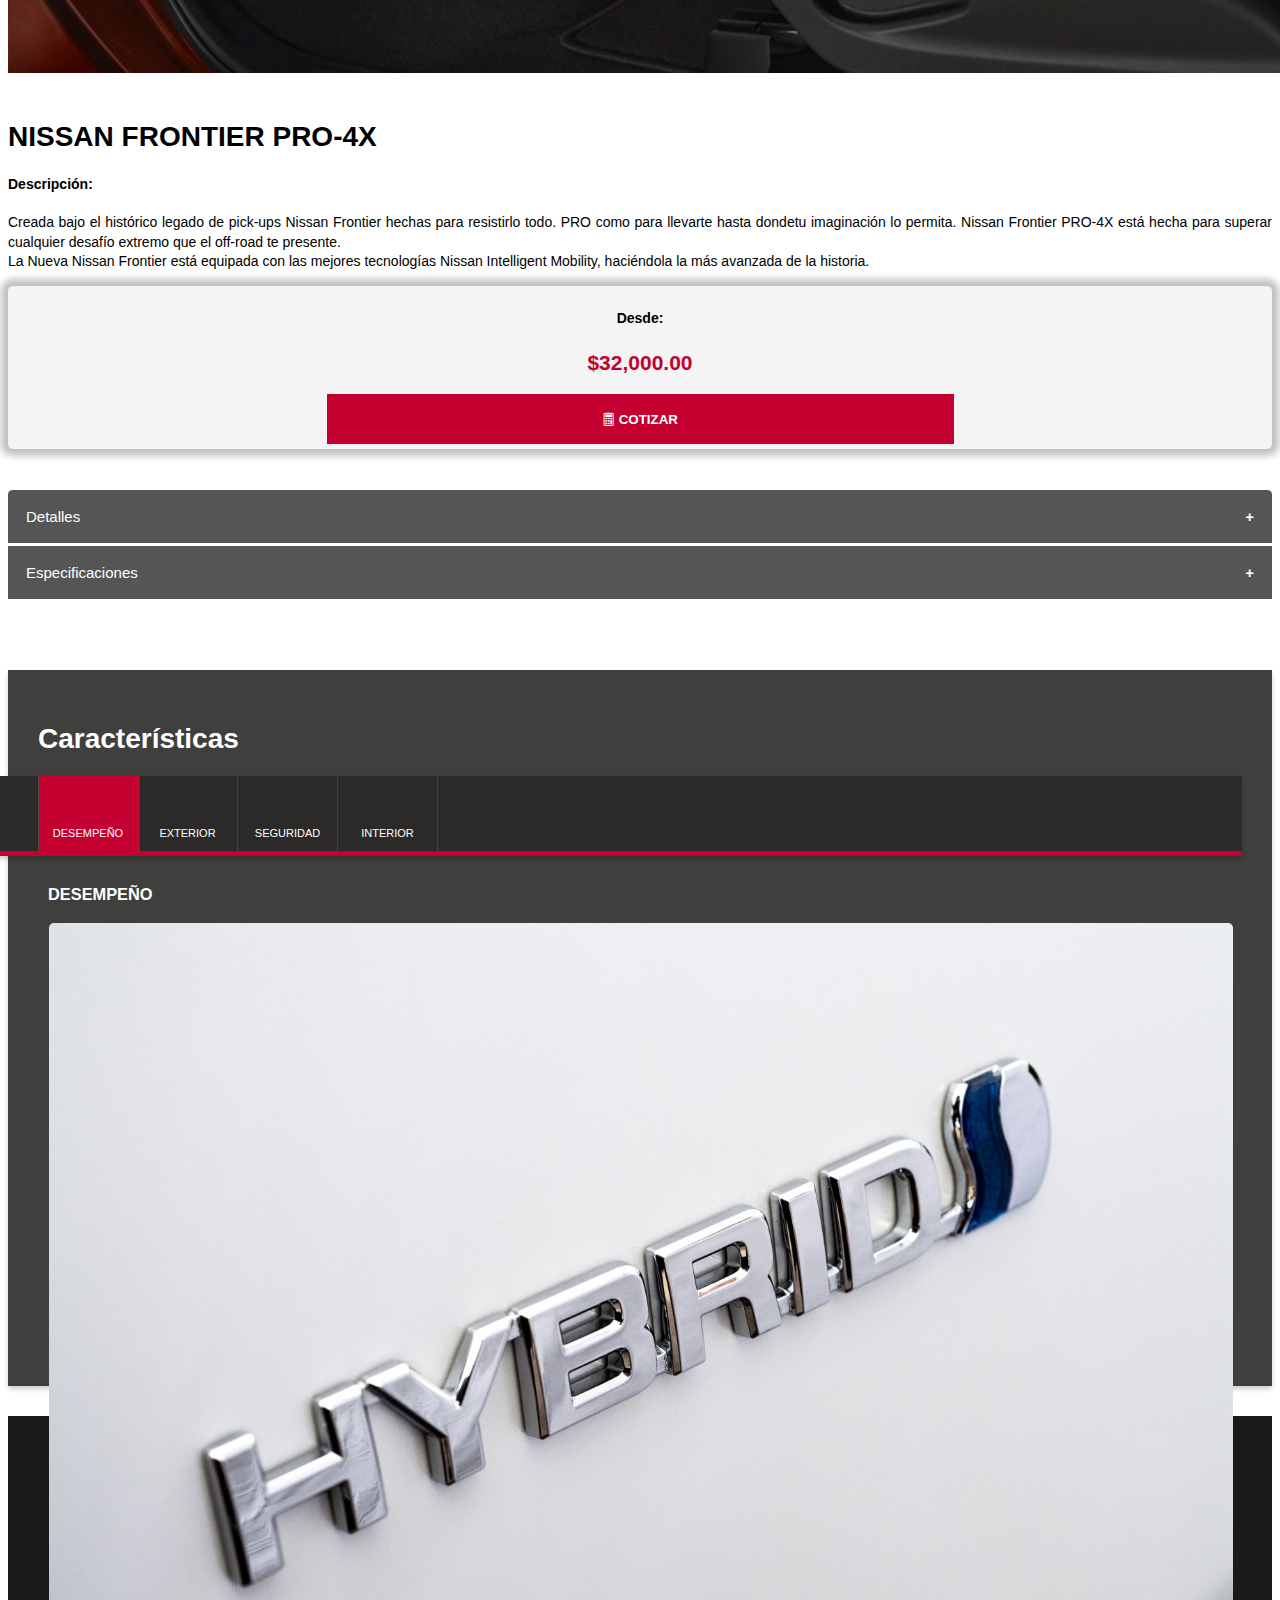
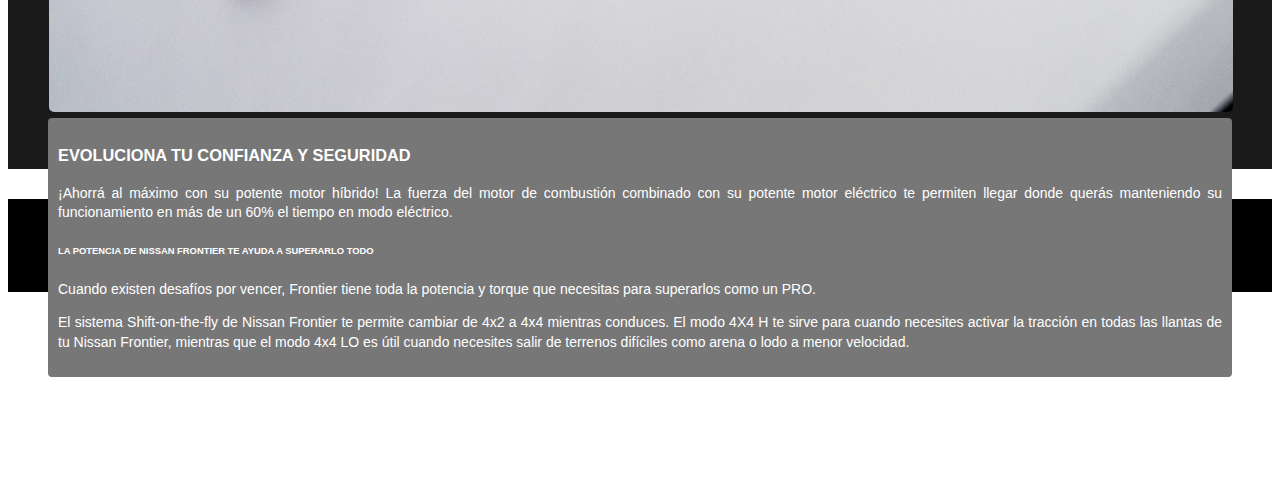
==== commit 0a336a6a: "pagina detalle responsive" ====
--- a/detalle.html
+++ b/detalle.html
@@ -16,61 +16,57 @@
     <title>NISSAN FRONTIER PRO</title>
 </head>
 <body>
-    <!--NAVBAR VA AQUÍ-->
-
-    <!--INICIO PAGINA DETALLE-->
+<!--NAVBAR VA AQUÍ-->
+
+<!--INICIO PAGINA DETALLE-->
     <div class="container">
-
         <div class="seccionImg">
             <div class="">
-                
-                    <div class="img-contenedor col-12">
+                <div class="img-contenedor col-12 text-uppercase">
                     <img id="imgPrin" src="img/item/nissan-1.jpg" class="img-fluid">
-                        <div class="texto-encima"><h1>NISSAN FRONTIER</h1></div>
-                        <div class="sub-texto-encima"><h4></h4><strong>IMPULSA TU MODO PRO</strong></div>            
+                    <div class="card-img-overlay">
+                        <h1 class="card-title text-white">nissan frontier</h1>
+                        <p class="card-text text-white">impulsa tu modo pro</p>
                     </div>
                     <div class="row thumbnail">
-                        <div class="col-md-3 col-sm-12 ">
+                        <div class="col-md-3 col-sm-6 mt-2">
                             <img src="img/item/nissan-2.jpg" class="img-fluid imgSec" >
                         </div>
-                        <div class="col-md-3 col-sm-12 ">
+                        <div class="col-md-3 col-sm-6 mt-2">
                             <img src="img/item/nissan-3.jpg" class="img-fluid imgSec">
                         </div>
-                        <div class="col-md-3 col-sm-12 ">
+                        <div class="col-md-3 col-sm-6 mt-2">
                             <img src="img/item/nissan-4.jpg" class="img-fluid imgSec">
                         </div>
-                        <div class="col-md-3 col-sm-12 ">
+                        <div class="col-md-3 col-sm-6 mt-2">
                             <img src="img/item/nissan-5.jpg" class="img-fluid imgSec">
                         </div>
                     </div>
-                
-            </div>
-            <br>
-            <br>
-            <div class="row">
-                <div class="descripcion col-md-9 col-sm-12">
-                    <h1>NISSAN FRONTIER PRO-4X</h1>
-                    <h4>Descripción:</h4>
-                    <p>Creada bajo el histórico legado de pick-ups Nissan Frontier hechas para resistirlo todo. PRO como para llevarte hasta donde 
-                        tu imaginación lo permita. Nissan Frontier PRO-4X está hecha para superar cualquier desafío extremo que el off-road te presente.
+                </div>
+                <br>
+                <br>
+                <div class="row">
+                    <div class="descripcion col-md-9 col-sm-12">
+                        <h1>NISSAN FRONTIER PRO-4X</h1>
+                        <h4>Descripción:</h4>
+                        <p>Creada bajo el histórico legado de pick-ups Nissan Frontier hechas para resistirlo todo. PRO como para llevarte hasta dondetu imaginación lo permita. Nissan Frontier PRO-4X está hecha para superar cualquier desafío extremo que el off-road te presente.
                         <br>
                         La Nueva Nissan Frontier está equipada con las mejores tecnologías Nissan Intelligent Mobility, haciéndola la más avanzada de la historia.
-                    </p>
-                </div>
-                <div class="precio col-md-3 col-sm-12">
-                    <div class="card">
-                        <h4>Desde:</h4>
-                        <h2><strong>$32,000.00</strong></h2>
-                        <div class="cotizar">
-                            <button>
-                                <i class="bi bi-calculator"></i>
-                                <strong><a href="">COTIZAR</a> </strong>                            
-                            </button>
-                            
-                        </div>
-                    </div>
-                </div>
-            </div> 
+                        </p>
+                    </div>
+                    <div class="precio col-md-3 col-sm-12">
+                        <div class="card">
+                            <h4>Desde:</h4>
+                            <h2><strong>$32,000.00</strong></h2>
+                            <div class="cotizar">
+                                <button>
+                                    <i class="bi bi-calculator"></i>
+                                    <strong><a href="">COTIZAR</a> </strong>                            
+                                </button>
+                            </div>
+                        </div>
+                    </div>
+                </div> 
         </div> <!--FIN seccionImg-->
         <br>
         <br>  
@@ -360,8 +356,8 @@
       <div class="container-fluid text-white footer">
         <div class="row pt-3 sub-footer text-center">
           <!-- vehiculos nissan -->
-          <div class="col-xs-12 col-md-6 col-lg-3">
-            <p class="h5 mb-4 text-uppercase">Vehiculos Nissan</p>
+          <div class="col-xs-12 col-md-6 col-lg-3 foot-titles">
+            <p class="h5 mb-4 text-uppercase text-center">Vehiculos Nissan</p>
             <div class="mb-3">
               <a href="#" class="text-decoration-none">Vehículos Nuevos</a>
             </div>
@@ -374,7 +370,7 @@
           </div>
           <!-- ofertas y promociones -->
           <div class="col-xs-12 col-md-6 col-lg-3">
-            <p class="h5 mb-4 text-uppercase">ofertas y promociones</p>
+            <p class="h5 mb-4 text-uppercase text-center">ofertas y promociones</p>
             <div class="mb-3">
               <a href="#" class="text-decoration-none">Post Venta</a>
             </div>
@@ -384,7 +380,7 @@
           </div>
           <!-- servicio al cliente -->
           <div class="col-xs-12 col-md-6 col-lg-3">
-            <p class="h5 mb-4 text-uppercase">Servicio al Cliente</p>
+            <p class="h5 mb-4 text-uppercase text-center">Servicio al Cliente</p>
             <div class="mb-3">
               <a href="#" class="text-decoration-none">Cotice Autos Nuevos</a>
             </div>
@@ -397,7 +393,7 @@
           </div>
           <!-- nissan social -->
           <div class="col-xs-12 col-md-6 col-lg-3">
-            <p class="h5 mb-4 text-uppercase">Nissan Social</p>
+            <p class="h5 mb-4 text-uppercase text-center">Nissan Social</p>
             <div class="icons">
               <a href="#" class="bi bi-facebook"></a>
               <a href="#" class="bi bi-twitter"></a>
--- a/styles/style.css
+++ b/styles/style.css
@@ -172,7 +172,6 @@
 }
 
 .precio{
-	
 	text-align: center;
 }
 
@@ -227,10 +226,6 @@
 	border: #c3002f solid 1px;
 	box-shadow: 0px 0px 2px 2px #c3002f;	
 	cursor: pointer;
-}
-
-.thumbnail{
-	height: 200px;
 }
 
 /*Acordion*/
@@ -580,5 +575,23 @@
 	#radio4:checked ~ #tabs::after {
 		transform: translateX(210px);
 	}
-	
-}
+
+	.lateralDetalle{
+		font-style: oblique;
+		font-weight: bold;
+		width: 50%;
+	 }
+	
+}
+
+
+
+/* paginaDetalle actualizado (responsive) */
+.card-title, .card-text {
+	margin-top: 10px;
+	margin-left: 10px;
+}
+
+.foot-titles {
+	text-align: center !important;
+}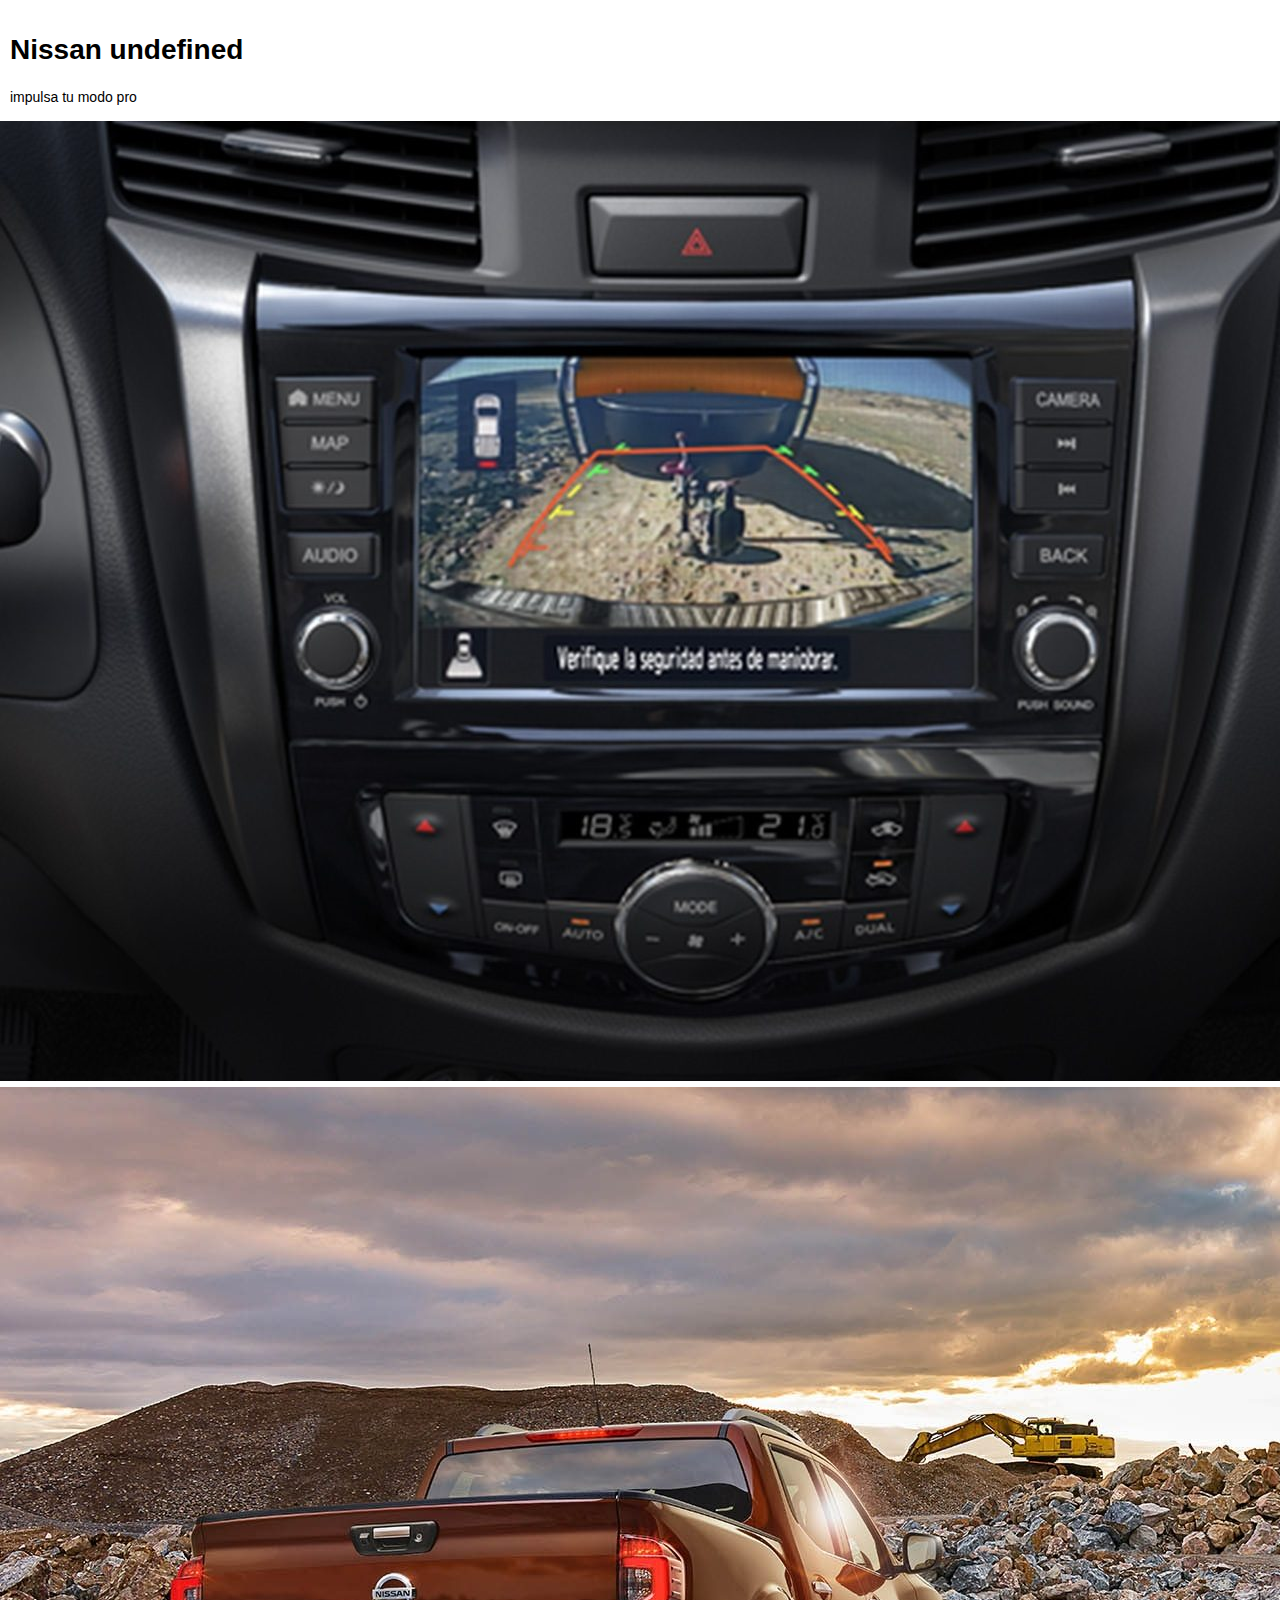
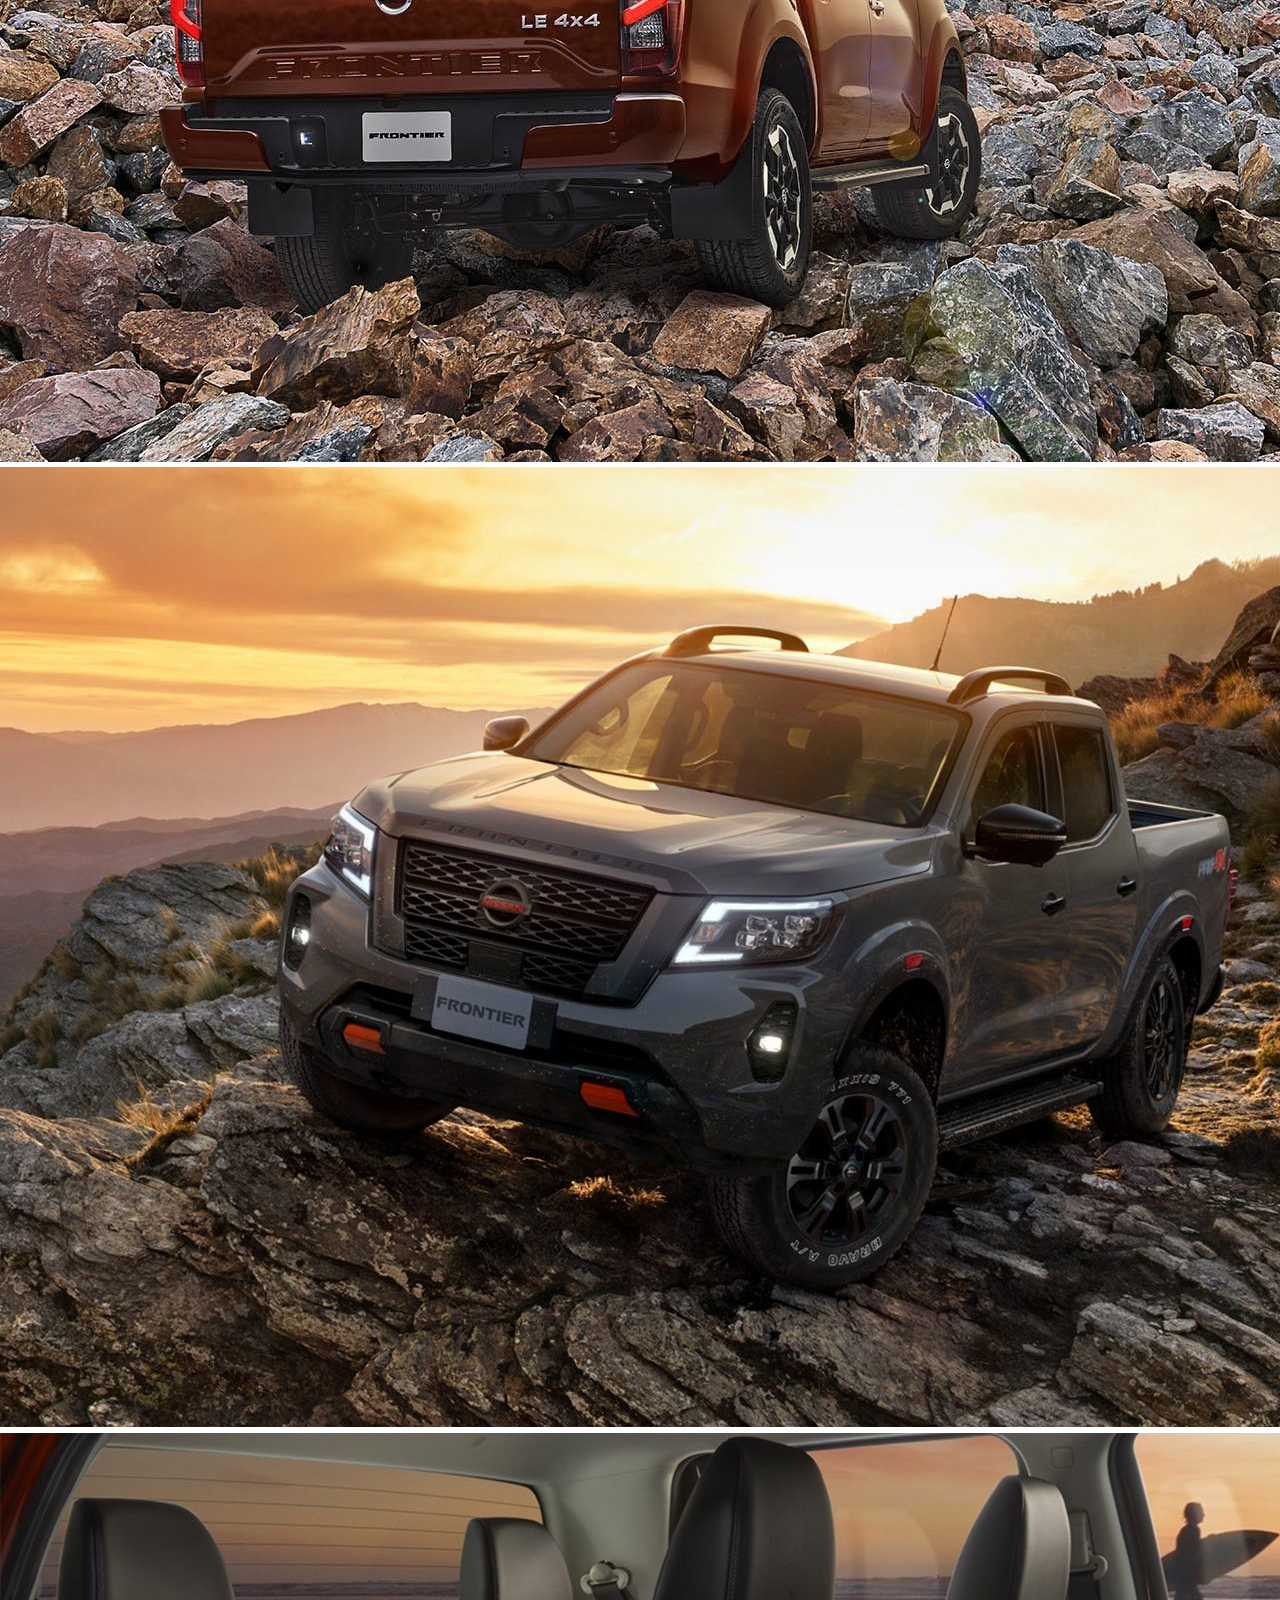
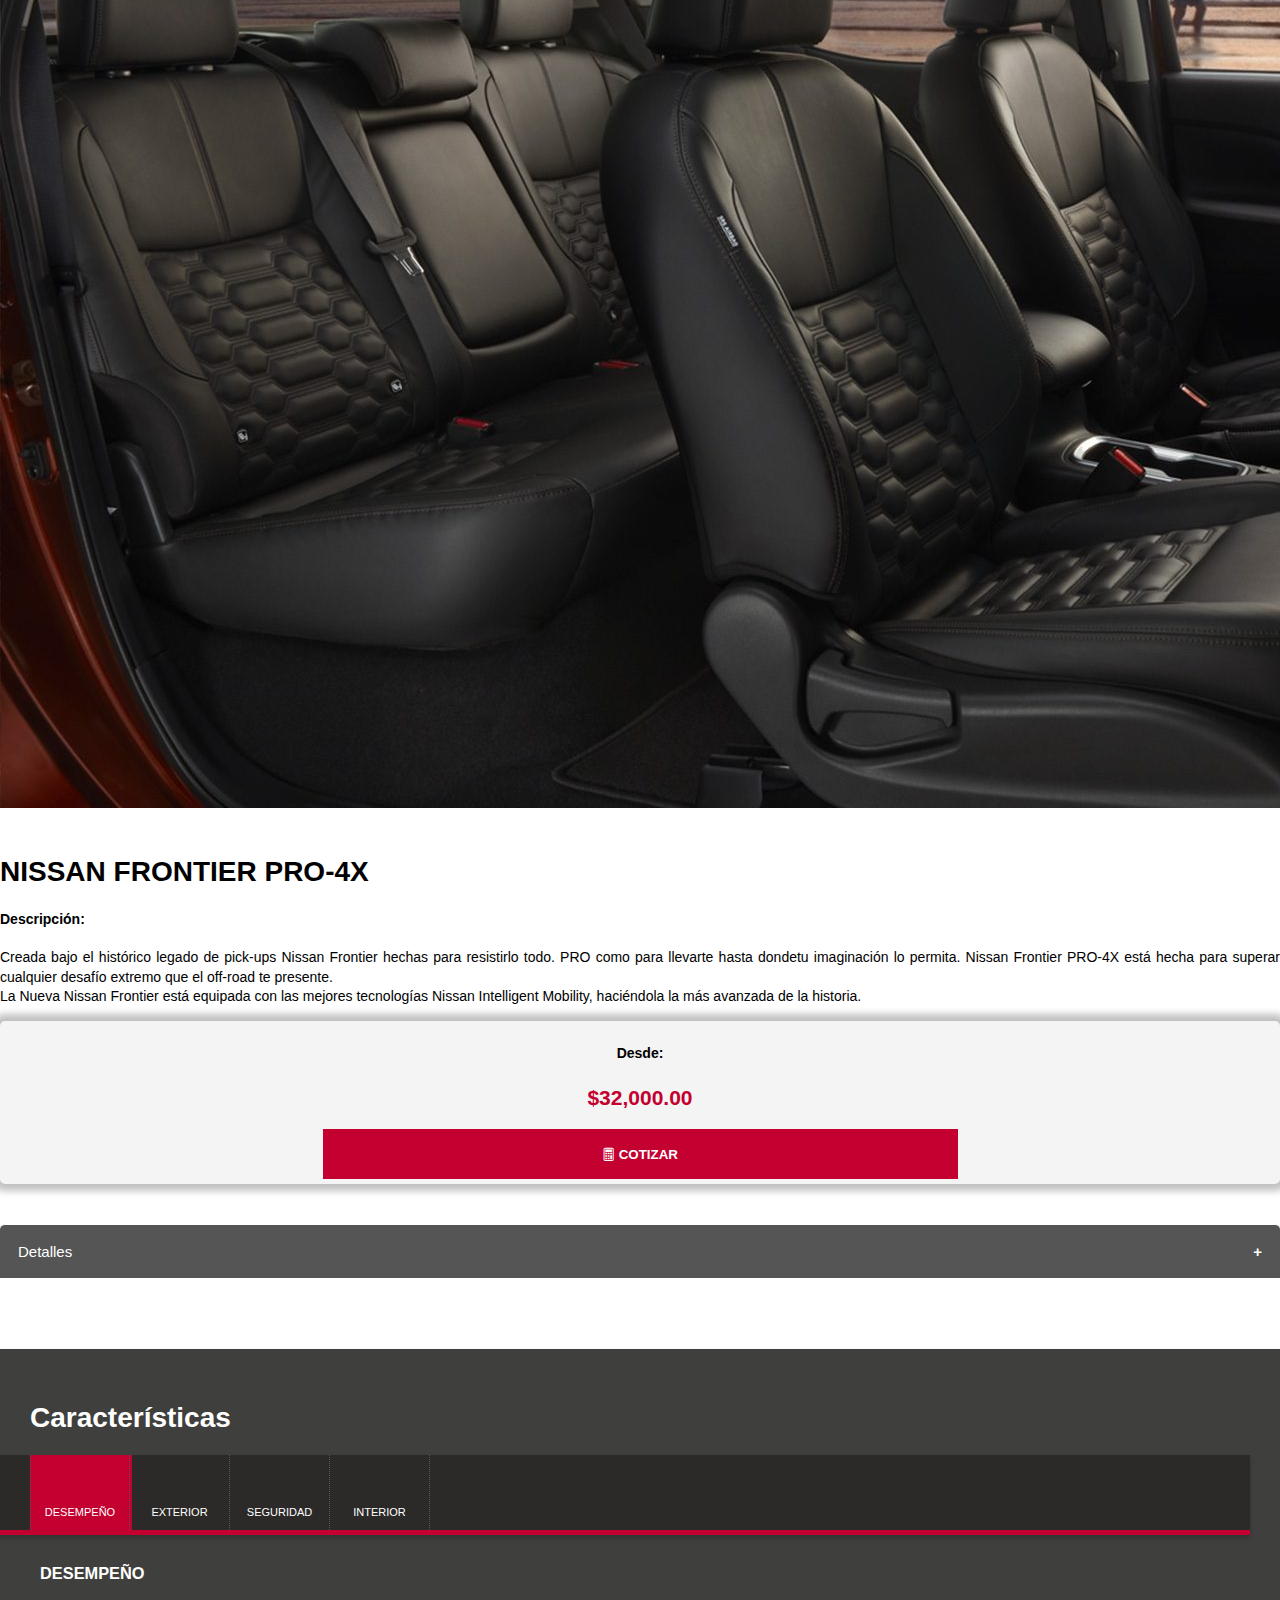
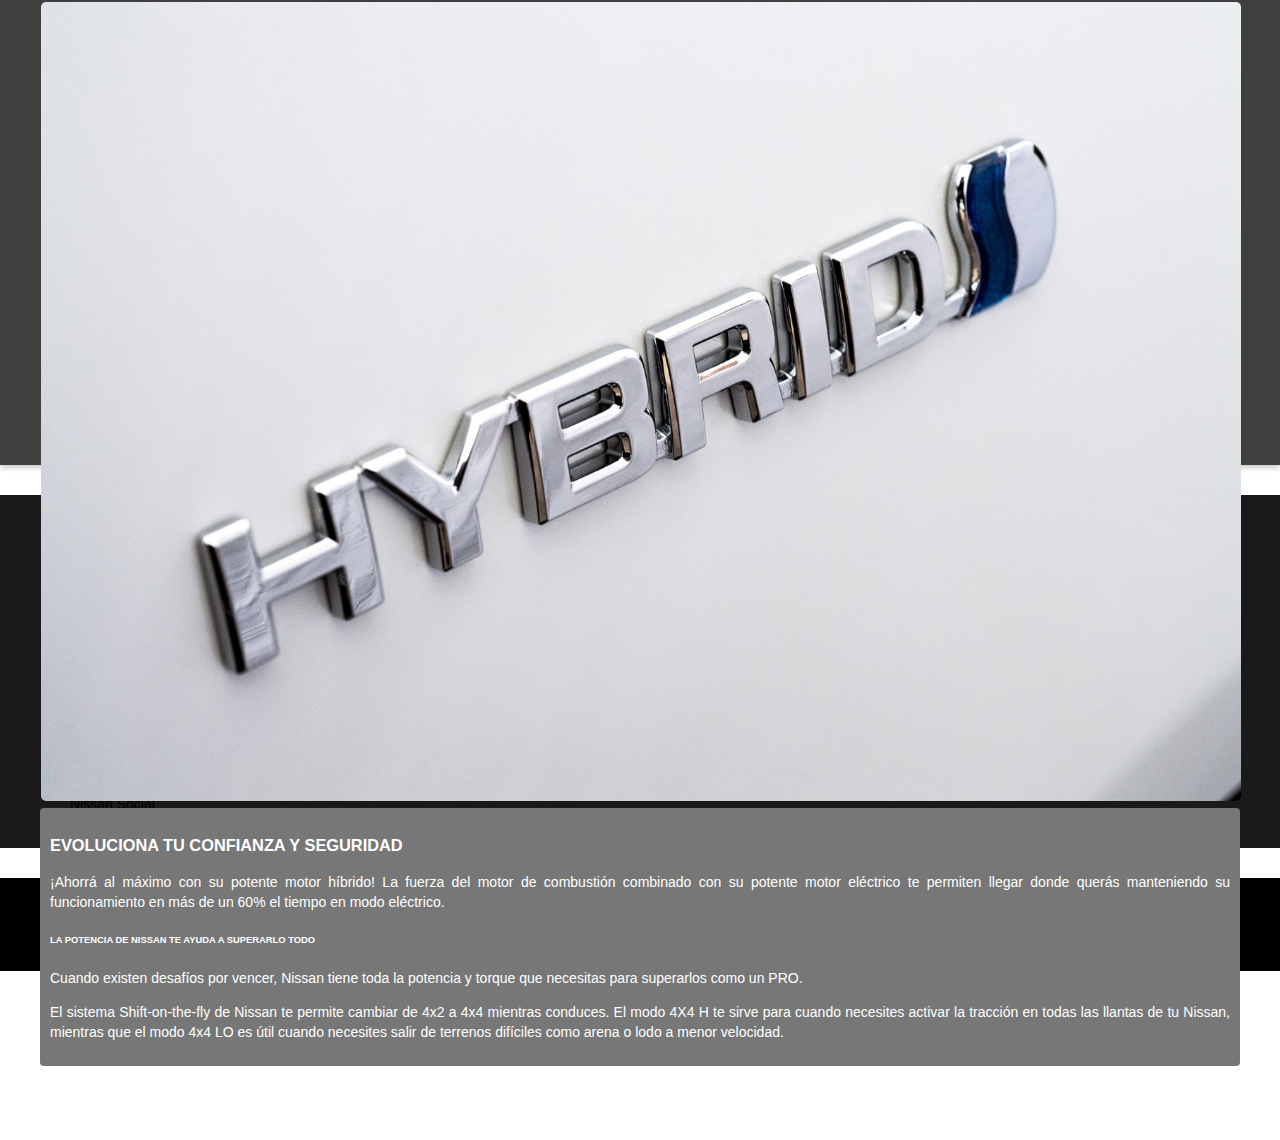
==== commit 46dd1767: "Detalles dinámicos" ====
--- a/detalle.html
+++ b/detalle.html
@@ -4,6 +4,8 @@
     <meta charset="UTF-8">
     <meta http-equiv="X-UA-Compatible" content="IE=edge">
     <meta name="viewport" content="width=device-width, initial-scale=1.0">
+    <!--AGREGANDO REFERENCIA A JQUERY-->
+    <script src="https://code.jquery.com/jquery-3.1.1.min.js"></script>
     <!--AGREGANDO BOOTSTRAP 5.2-->
     <link href="https://cdn.jsdelivr.net/npm/bootstrap@5.2.0/dist/css/bootstrap.min.css" rel="stylesheet" integrity="sha384-gH2yIJqKdNHPEq0n4Mqa/HGKIhSkIHeL5AyhkYV8i59U5AR6csBvApHHNl/vI1Bx" crossorigin="anonymous">
     <script src="https://cdn.jsdelivr.net/npm/@popperjs/core@2.11.5/dist/umd/popper.min.js" integrity="sha384-Xe+8cL9oJa6tN/veChSP7q+mnSPaj5Bcu9mPX5F5xIGE0DVittaqT5lorf0EI7Vk" crossorigin="anonymous"></script>
@@ -12,6 +14,8 @@
     <link rel="stylesheet" href="https://cdn.jsdelivr.net/npm/bootstrap-icons@1.9.1/font/bootstrap-icons.css">
     <!--AGREGANDO REFERENCIA AL CSS INTERNO-->
     <link rel="stylesheet" href="styles/style.css">
+    <!--AGREGANDO REFERENCIA AL JS PROPIO-->
+    <script language="JavaScript" type="text/javascript" src="scripts/scriptdetalle.js"></script>
     <!-- TÍTULO DE LA PÁGINA-->
     <title>NISSAN FRONTIER PRO</title>
 </head>
@@ -23,9 +27,9 @@
         <div class="seccionImg">
             <div class="">
                 <div class="img-contenedor col-12 text-uppercase">
-                    <img id="imgPrin" src="img/item/nissan-1.jpg" class="img-fluid">
+                    <img id="imgPrin" class="img-fluid">
                     <div class="card-img-overlay">
-                        <h1 class="card-title text-white">nissan frontier</h1>
+                        <h1 id="titulo" class="card-title text-white">nissan frontier</h1>
                         <p class="card-text text-white">impulsa tu modo pro</p>
                     </div>
                     <div class="row thumbnail">
@@ -47,9 +51,9 @@
                 <br>
                 <div class="row">
                     <div class="descripcion col-md-9 col-sm-12">
-                        <h1>NISSAN FRONTIER PRO-4X</h1>
+                        <h1 id="detalles-titulo-descripcion">NISSAN FRONTIER PRO-4X</h1>
                         <h4>Descripción:</h4>
-                        <p>Creada bajo el histórico legado de pick-ups Nissan Frontier hechas para resistirlo todo. PRO como para llevarte hasta dondetu imaginación lo permita. Nissan Frontier PRO-4X está hecha para superar cualquier desafío extremo que el off-road te presente.
+                        <p id="detalles-descripcion">Creada bajo el histórico legado de pick-ups Nissan Frontier hechas para resistirlo todo. PRO como para llevarte hasta dondetu imaginación lo permita. Nissan Frontier PRO-4X está hecha para superar cualquier desafío extremo que el off-road te presente.
                         <br>
                         La Nueva Nissan Frontier está equipada con las mejores tecnologías Nissan Intelligent Mobility, haciéndola la más avanzada de la historia.
                         </p>
@@ -57,7 +61,7 @@
                     <div class="precio col-md-3 col-sm-12">
                         <div class="card">
                             <h4>Desde:</h4>
-                            <h2><strong>$32,000.00</strong></h2>
+                            <h2 id="detalles-precio"><strong>$32,000.00</strong></h2>
                             <div class="cotizar">
                                 <button>
                                     <i class="bi bi-calculator"></i>
@@ -85,39 +89,35 @@
                                 </tr>
                                 <tr>
                                     <td class="lateralDetalle"><i class="bi bi-check-lg">&nbsp;</i>MODELO:</td>
-                                    <td>FRONTIER PRO</td>
+                                    <td id="detalles-modelo">FRONTIER PRO</td>
                                 </tr>
                                 <tr>
                                     <td class="lateralDetalle"><i class="bi bi-check-lg">&nbsp;</i>AÑO:</td>
-                                    <td>2023</td>
+                                    <td id="detalles-ano">2023</td>
                                 </tr>
                                 <tr>
                                     <td class="lateralDetalle"><i class="bi bi-check-lg">&nbsp;</i>COMBUSTIBLE:</td>
-                                    <td>GASOLINA</td>
+                                    <td id="detalles-combustible">GASOLINA</td>
                                 </tr>
                                 <tr>
                                     <td class="lateralDetalle"><i class="bi bi-check-lg">&nbsp;</i>TRACCIÓN:</td>
-                                    <td>4X4</td>
+                                    <td id="detalles-traccion">4X4</td>
                                 </tr>
                                 <tr>
                                     <td class="lateralDetalle"><i class="bi bi-check-lg">&nbsp;</i>TRANSMISIÓN:</td>
-                                    <td>6 VELOCIDADES</td>
+                                    <td id="detalles-transmision">6 VELOCIDADES</td>
                                 </tr>
                                 <tr>
                                     <td class="lateralDetalle"><i class="bi bi-check-lg">&nbsp;</i>CILINDRAJE MOTOR:</td>
-                                    <td>4000 cc</td>
+                                    <td id="detalles-cilindraje">4000 cc</td>
                                 </tr>
                                 <tr>
                                     <td class="lateralDetalle"><i class="bi bi-check-lg">&nbsp;</i>VELOCIDAD MÁXIMA:</td>
-                                    <td>200 KM/h</td>
-                                </tr>
-                                <tr>
-                                    <td class="lateralDetalle"><i class="bi bi-check-lg">&nbsp;</i>CAPACIDAD:</td>
-                                    <td>5 PASAJEROS</td>
+                                    <td id="detalles-velocidad-maxima">200 KM/h</td>
                                 </tr>
                                 <tr>
                                     <td class="lateralDetalle"><i class="bi bi-check-lg">&nbsp;</i>ESTILO:</td>
-                                    <td>PICK UP</td>
+                                    <td id="detalles-estilo">PICK UP</td>
                                 </tr>
                             </table>
                             <br>
@@ -127,49 +127,6 @@
                     </div>
                 </div><!---->
                 
-                <div class="seccion-especificacions">
-                    <button class="accordion">Especificaciones</button>
-                    <div class="panel">
-                        <div class="tabla-esp">
-                            <table>
-                                <tr>
-                                    <td><span>>  </span>MOTOR YD25 2.5 LITROS DIÉSEL</td>
-                                </tr>
-                                <tr>
-                                    <td><span>>  </span>TRANSMISIÓN MANUAL DE 6 VELOCIDADES</td>
-                                </tr>
-                                <tr>
-                                    <td><span>>  </span>TRANSMISIÓN AUTOMÁTICA DE 7 VELOCIDADES</td>
-                                </tr>
-                                <tr>
-                                    <td><span>>  </span>SHIFT-ON-THE-FLY 4X4</td>
-                                </tr>
-                                <tr>
-                                    <td><span>>  </span>MÁS SILENCIOSA Y CÓMODA</td>
-                                </tr>
-                                <tr>
-                                    <td><span>>  </span>TECNOLOGÍAS OFF-ROAD</td>
-                                </tr>
-                                <tr>
-                                    <td><span>>  </span>BLOQUEO DE DIFERENCIAL TRASERO</td>
-                                </tr>
-                                <tr>
-                                    <td><span>>  </span>DIFERENCIAL DE DESLIZAMIENTO LIMITADO (LSD)</td>
-                                </tr>
-                                <tr>
-                                    <td><span>>  </span>ASISTENTE DE ASCENSO EN PENDIENTES (HILL START ASSIST)</td>
-                                </tr>
-                                <tr>
-                                    <td><span>>  </span>CONTROL DE DESCENSO EN PENDIENTES (HILL DESCENT CONTROL)</td>
-                                </tr>
-
-                            </table>
-                        </div>
-                        
-                    
-                    </div>
-                </div><!---->
-
                
             </div>
             <br>
@@ -207,12 +164,12 @@
                                             <p>¡Ahorrá al máximo con su potente motor híbrido! La fuerza del motor de combustión combinado con su potente motor eléctrico te permiten 
                                                 llegar donde querás manteniendo su funcionamiento en más de un 60% el tiempo en modo eléctrico.
                                             </p>
-                                        <h6><strong>LA POTENCIA DE NISSAN FRONTIER TE AYUDA A SUPERARLO TODO</strong></h6>
-                                        <p>Cuando existen desafíos por vencer, Frontier tiene toda la potencia y torque que necesitas para superarlos como un PRO.</p>
-                                        <p>El sistema Shift-on-the-fly de Nissan Frontier te permite cambiar de 4x2 a 4x4 mientras conduces. 
-
-
-                                            El modo 4X4 H te sirve para cuando necesites activar la tracción en todas las llantas de tu Nissan Frontier, mientras que el modo 4x4 LO es útil cuando necesites 
+                                        <h6><strong>LA POTENCIA DE NISSAN TE AYUDA A SUPERARLO TODO</strong></h6>
+                                        <p>Cuando existen desafíos por vencer, Nissan tiene toda la potencia y torque que necesitas para superarlos como un PRO.</p>
+                                        <p>El sistema Shift-on-the-fly de Nissan te permite cambiar de 4x2 a 4x4 mientras conduces. 
+
+
+                                            El modo 4X4 H te sirve para cuando necesites activar la tracción en todas las llantas de tu Nissan, mientras que el modo 4x4 LO es útil cuando necesites 
                                             salir de terrenos difíciles como arena o lodo a menor velocidad.</p>    
                                     </div>
                                 </div>
@@ -234,11 +191,11 @@
                                     <div class="info-caract">
                                         <h5>SUBE, BAJA, VUÉLVELO A HACER Y SIGUE VIÉNDOTE BIEN.</h5>
                                         <h3>DISEÑO EXTERIOR</h3>
-                                            <p>Ante cualquier paisaje, el atractivo y rudo diseño de la Nueva Nissan Frontier PRO-4X capturará tu vista.</p>
+                                            <p>Ante cualquier paisaje, el atractivo y rudo diseño de la Nueva Nissan capturará tu vista.</p>
                                         <h4>RESISTENCIA TODOTERRENO</h4>  
-                                        <p>Nissan Frontier PRO-4X es confianza y resistencia para llegar a donde tú quieras, por eso, cuenta con una mejorada suspensión Multilink y tracción 4X4.</p>
+                                        <p>Nissan es confianza y resistencia para llegar a donde tú quieras, por eso, cuenta con una mejorada suspensión Multilink y tracción 4X4.</p>
                                         <h4>NISSAN INTELLIGENT MOBILITY</h4>  
-                                        <p>Con Nissan Intelligent Mobility, Frontier PRO-4X revoluciona cada viaje, desde superar cualquier condición off-road hasta hacer más simple tu día a día.</p>
+                                        <p>Con Nissan Intelligent Mobility, Nissan revoluciona cada viaje, desde superar cualquier condición off-road hasta hacer más simple tu día a día.</p>
                                     </div>
                                 </div>
                             </div>
@@ -259,7 +216,7 @@
                                     <div class="info-caract">
                                         <h5>INTELLIGENT INTEGRATION</h5>
                                         <h3>CONFIANZA EN CADA CAMINO</h3>
-                                        <p>Nissan Frontier junto a nuestras tecnologías Nissan Intelligent Mobility transforman cómo conduces, desde seguridad 
+                                        <p>Nissan junto a nuestras tecnologías Nissan Intelligent Mobility transforman cómo conduces, desde seguridad 
                                             avanzada que siempre ve por ti, a conectividad que mantiene tu mundo cerca tuyo. Y con tecnología de punta que te ayuda 
                                             a conquistar cualquier terreno off-road, cada viaje es más seguro, fácil y emocionante.</p>
                                             <p>Cuando la rudeza del camino lo exija, Nissan Frontier está lista para superarlo todo:</p>
--- a/styles/style.css
+++ b/styles/style.css
@@ -7,10 +7,11 @@
 }
 */
 body {
-  padding: 100px 0 0 0;
+    /*padding: 100px 0;*/ /*nuevo*/
 	font-family: 'Montserrat', sans-serif;
 	font-size: 14px;
-  line-height:1.4;
+    line-height:1.4;
+	margin: 0; /*nuevo*/
 	display: flex;
 	flex-direction: column;
 	min-height: 100vh;
@@ -89,6 +90,7 @@
 
 .menuflotante{
     padding-left: 0;
+	float: left;
 }
 
 /* Footer */
@@ -594,4 +596,125 @@
 
 .foot-titles {
 	text-align: center !important;
-}+}
+
+.seleccionar-vehiculo {
+	height: 5px;
+	width: 10%;
+	padding: 0px;
+	margin-left: 14px;
+	opacity: 1;
+	background-color: #c3002f;
+	border-width: 0;
+}
+
+.car-name, .cta-explore, .cta-explore-btn {
+	text-decoration: none;
+	color: black;
+	display: inline-block;
+}
+
+.car-name:hover {
+	text-decoration: none !important;
+	color: black;
+}
+
+.cta-explore:hover {
+	color: #c3002f;
+	text-decoration: none !important;
+	transition: all .3s;
+}
+
+.cta-explore:hover ~ a {
+	color: #c3002f;
+	scale: 2;
+	transition: all 0.5s;
+	position: relative;
+	margin-left: 10px;
+	top: 1px;
+}
+
+.cta-division {
+	border-style: dashed;
+	opacity: 1;
+	border-color: #c3002f;
+}
+
+.vehicle-strapling {
+	font-weight: bold;
+}
+
+.imagencarro{
+	width: 25em;
+	height: 12em;
+}
+
+/*NAVBAR*/
+
+
+  
+  .header {
+	
+
+	background-color: #f1f1f1;
+	padding: 10px 10px;
+	position: fixed;
+  	top: 0;
+	width: 100%;
+	height: 120px;
+	text-align: center;
+	justify-content: center;
+
+  }
+  
+  .header a {
+	float: left;
+	color: black;
+	text-align: center;
+	padding: 8px;
+	text-decoration: none;
+	font-size: 18px; 
+	/* line-height: 25px; */
+	border-radius: 4px;
+	
+  }
+  
+
+  
+  .header a:hover {
+	background-color: #ddd;
+	color: black;
+	text-transform: none;
+  }
+  
+  .header a.active {
+	background-color: #c3002f;
+	color: white;
+	text-decoration: none;
+  }
+  
+  .header-right {
+	float: right;
+	align-items: center;
+  }
+  
+  @media screen and (max-width: 500px) {
+	.header a {
+	  float: none;
+	  display: block;
+	  text-align: left;
+	}
+	
+	.header-right {
+	  float: none;
+	}
+
+  }
+
+  .carousel-mail{
+	margin-top: 120px;
+  }
+
+  .header img{
+	width: 75px;
+  }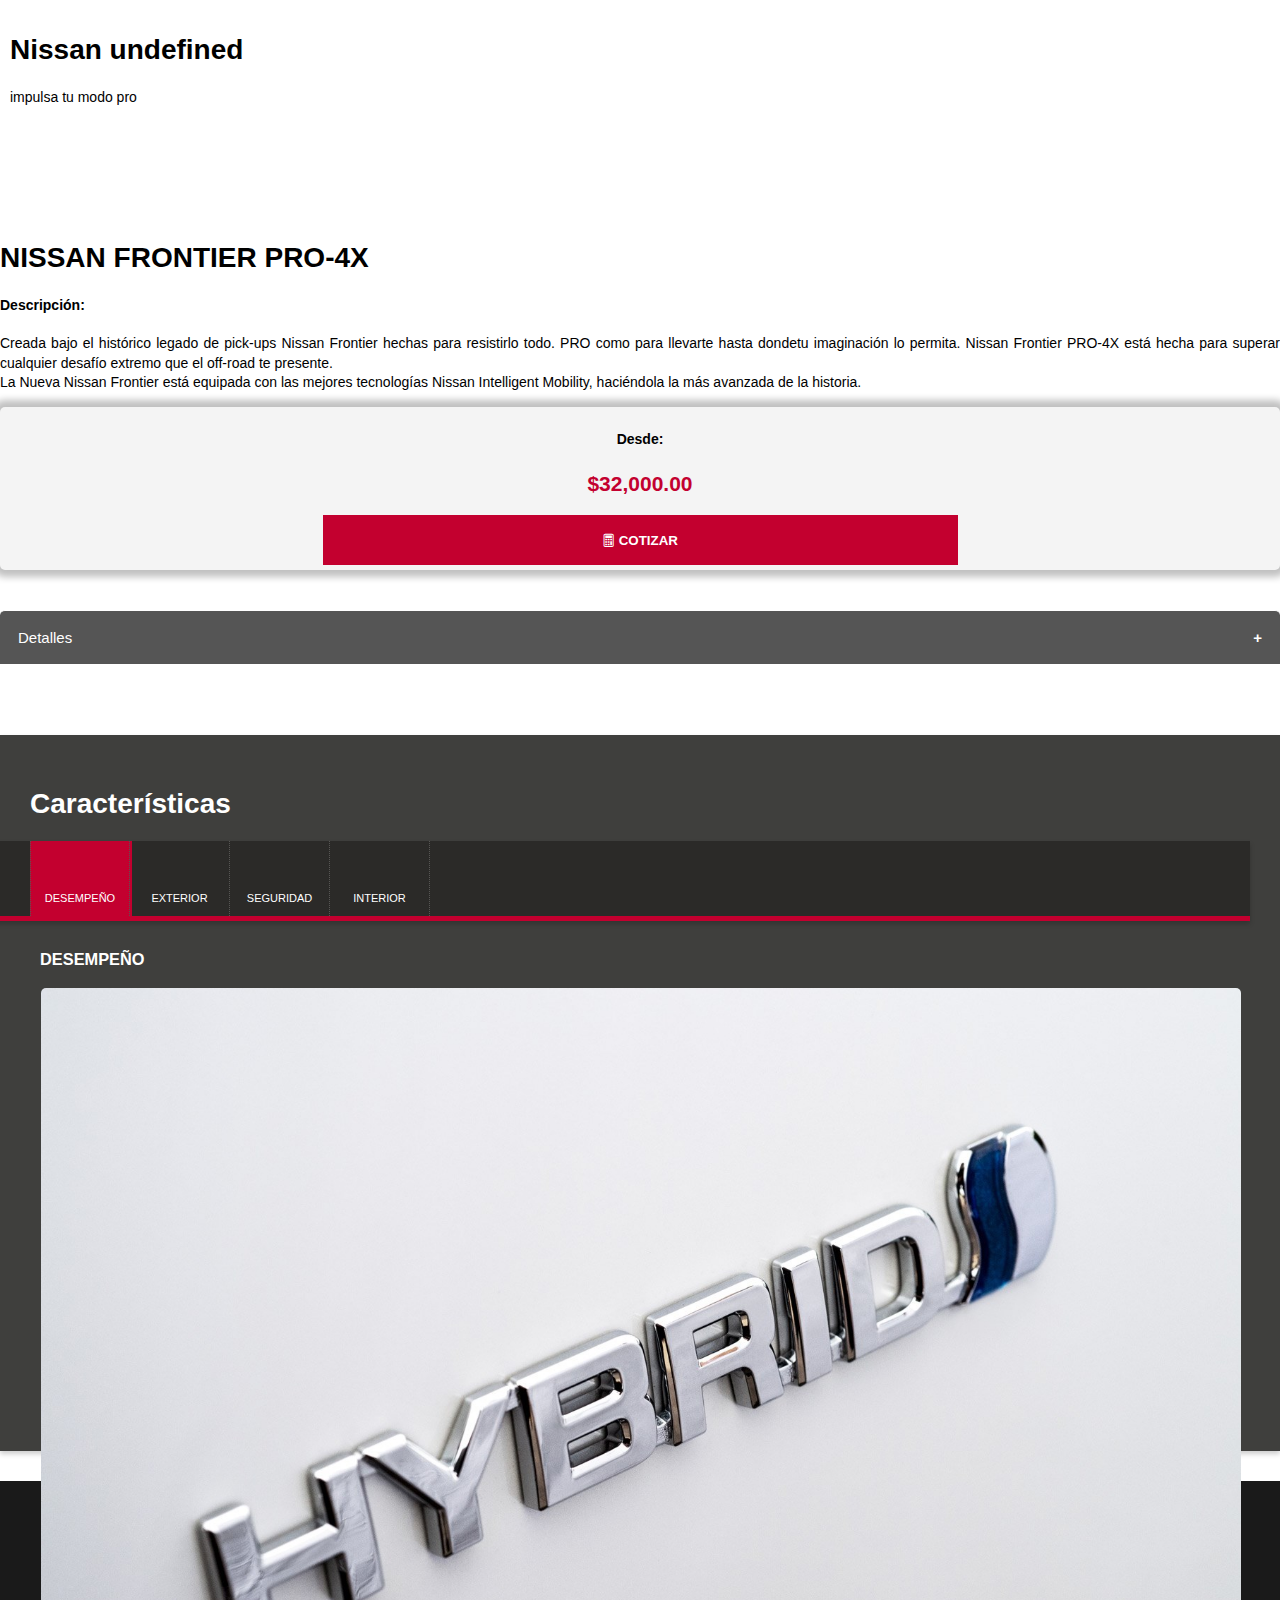
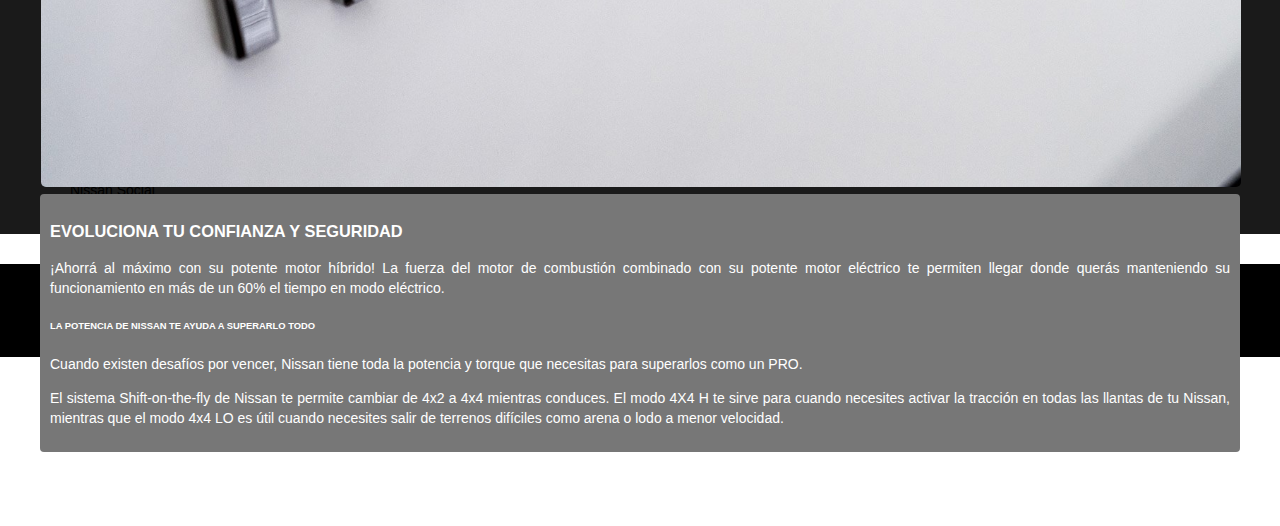
==== commit 3327f7c4: "Imágenes dinámicas" ====
--- a/detalle.html
+++ b/detalle.html
@@ -17,7 +17,7 @@
     <!--AGREGANDO REFERENCIA AL JS PROPIO-->
     <script language="JavaScript" type="text/javascript" src="scripts/scriptdetalle.js"></script>
     <!-- TÍTULO DE LA PÁGINA-->
-    <title>NISSAN FRONTIER PRO</title>
+    <title>DETALLE DEL VEHÍCULO</title>
 </head>
 <body>
 <!--NAVBAR VA AQUÍ-->
@@ -27,23 +27,23 @@
         <div class="seccionImg">
             <div class="">
                 <div class="img-contenedor col-12 text-uppercase">
-                    <img id="imgPrin" class="img-fluid">
+                    <img id="detalles-foto1" class="img-fluid">
                     <div class="card-img-overlay">
                         <h1 id="titulo" class="card-title text-white">nissan frontier</h1>
                         <p class="card-text text-white">impulsa tu modo pro</p>
                     </div>
                     <div class="row thumbnail">
                         <div class="col-md-3 col-sm-6 mt-2">
-                            <img src="img/item/nissan-2.jpg" class="img-fluid imgSec" >
+                            <img id="detalles-foto2" class="img-fluid imgSec" >
                         </div>
                         <div class="col-md-3 col-sm-6 mt-2">
-                            <img src="img/item/nissan-3.jpg" class="img-fluid imgSec">
+                            <img id="detalles-foto3" class="img-fluid imgSec">
                         </div>
                         <div class="col-md-3 col-sm-6 mt-2">
-                            <img src="img/item/nissan-4.jpg" class="img-fluid imgSec">
+                            <img id="detalles-foto4" class="img-fluid imgSec">
                         </div>
                         <div class="col-md-3 col-sm-6 mt-2">
-                            <img src="img/item/nissan-5.jpg" class="img-fluid imgSec">
+                            <img id="detalles-foto5" class="img-fluid imgSec">
                         </div>
                     </div>
                 </div>
